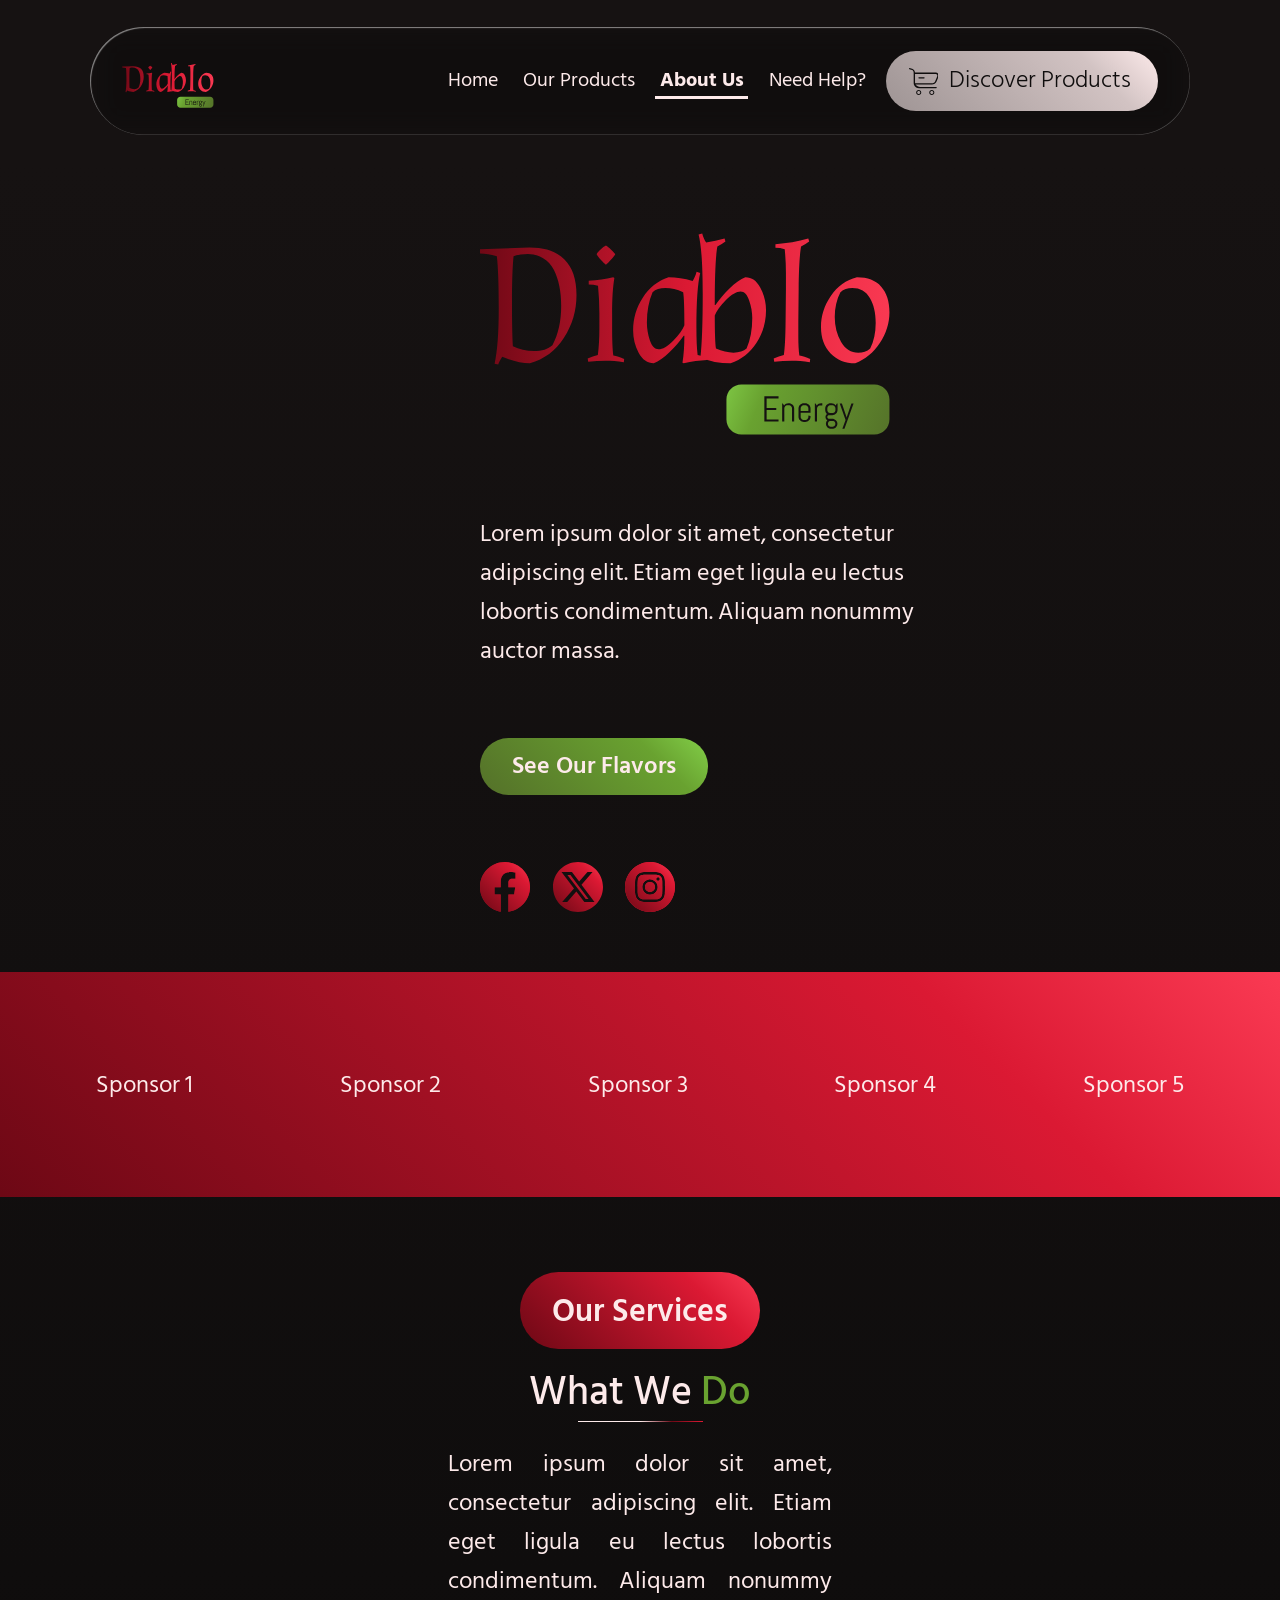
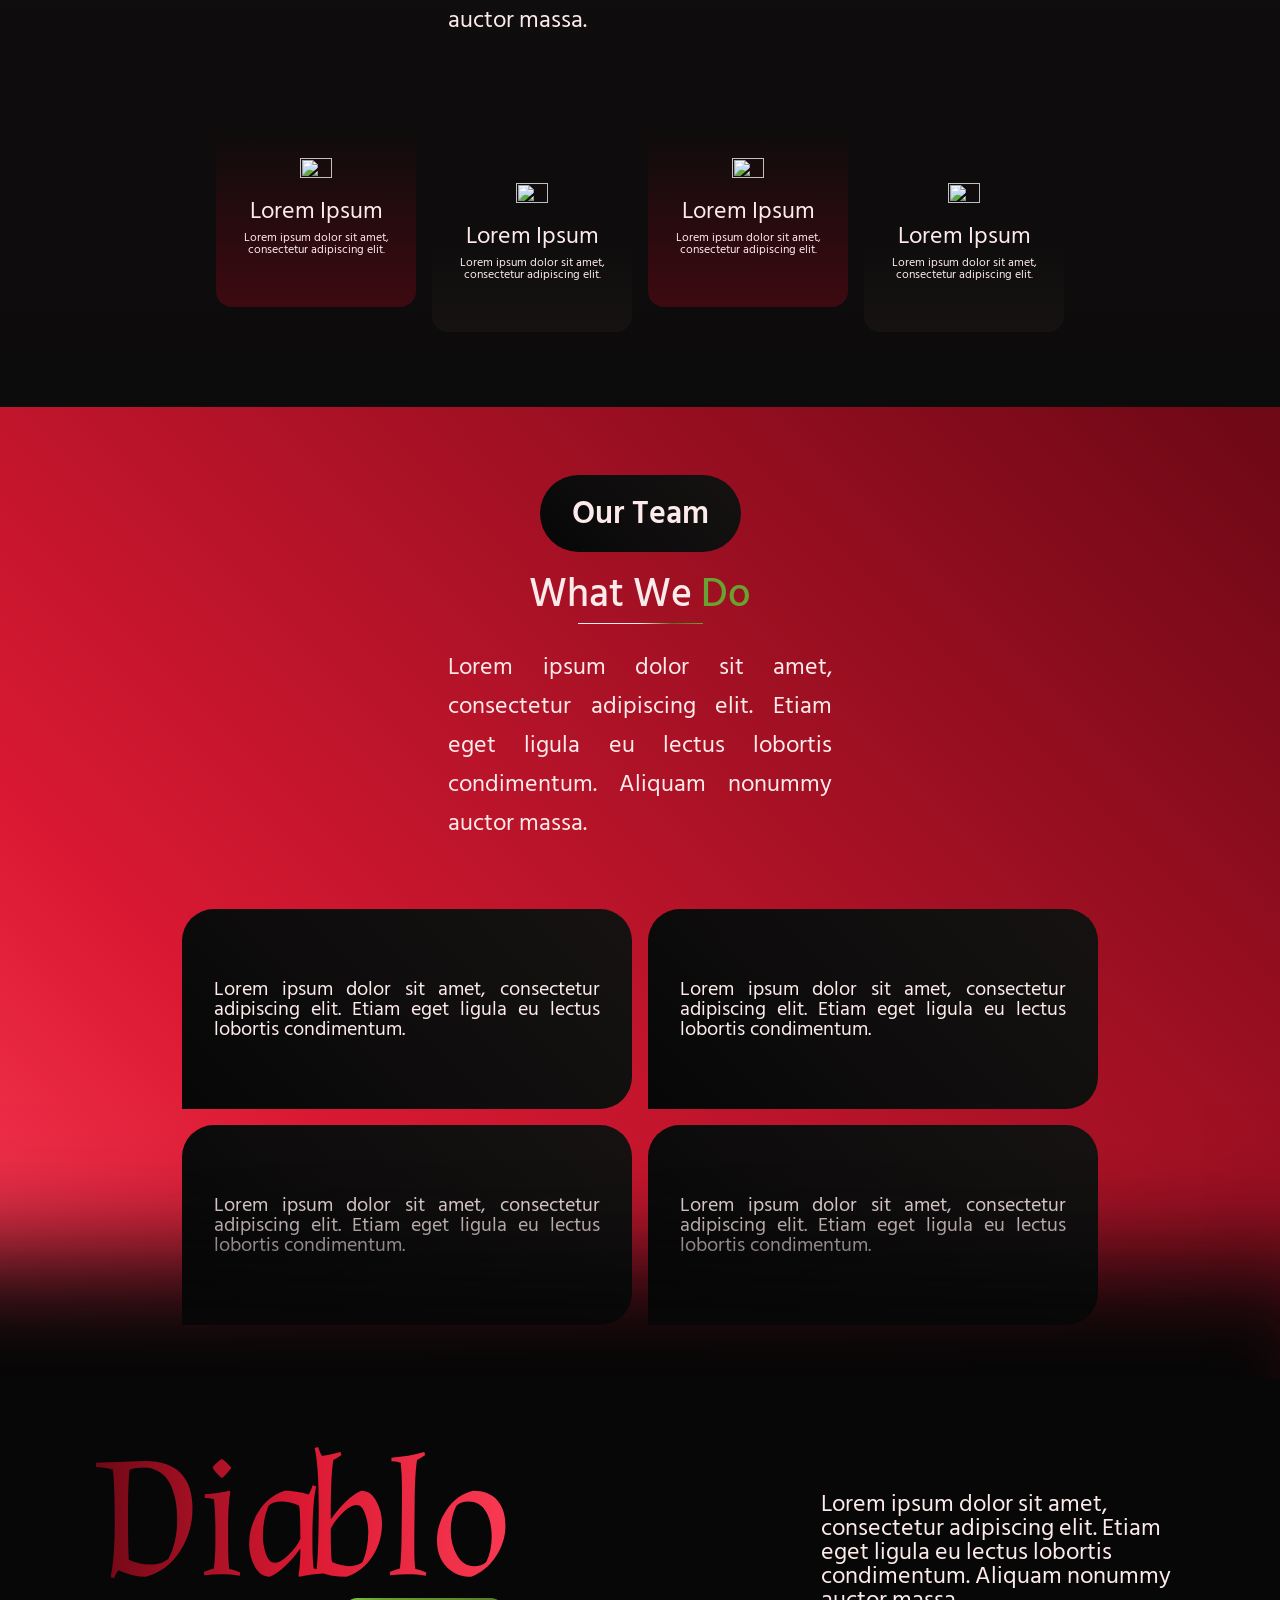
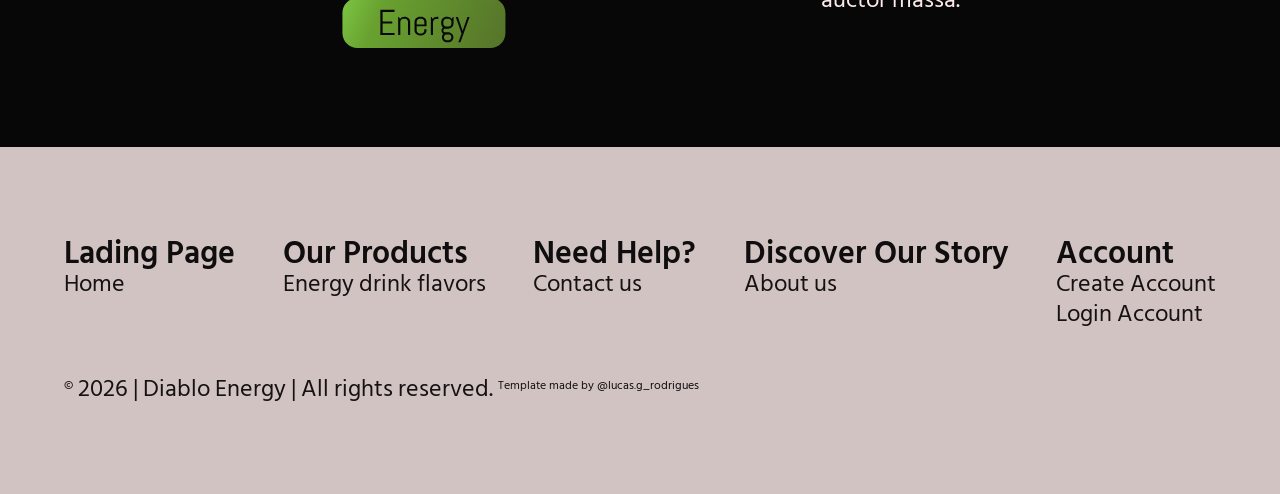
==== AboutUs.html @ 5205a376 "Add files via upload" ====
<!DOCTYPE html>
<html lang="en">

<head>
    <meta charset="UTF-8">
    <meta name="viewport" content="width=device-width, initial-scale=1.0">
    <title>| Diablo Energy</title>

    <link rel="stylesheet" href="style.css">
    <link rel="shortcut icon" href="img/Skull.png" type="image/x-icon">

    <link rel="preconnect" href="https://fonts.googleapis.com">
    <link rel="preconnect" href="https://fonts.gstatic.com" crossorigin>
    <link href="https://fonts.googleapis.com/css2?family=Hind+Siliguri:wght@300;400;500;600;700&display=swap"
        rel="stylesheet">
</head>

<body>
    <main id="AboutUs">
        <header>
            <div>
                <div id="Logo">
                    <svg width="410" height="202" viewBox="0 0 410 202" fill="none" xmlns="http://www.w3.org/2000/svg">
                        <path
                            d="M0 15.652L49.536 14.104C64.9013 14.104 76.54 18.06 84.452 25.972C92.4787 33.884 96.492 45.6947 96.492 61.404C96.492 76.9987 92.3067 91.2747 83.936 104.232C75.5653 117.189 64.2133 125.732 49.88 129.86C41.624 129.86 32.3933 127.681 22.188 123.324C20.2387 126.305 18.92 128.885 18.232 131.064L14.62 130.204C17.372 117.705 18.748 99.3587 18.748 75.164C18.748 50.9693 18.1173 33.4827 16.856 22.704C11.352 20.8693 5.73333 19.952 0 19.952V15.652ZM73.96 36.464C71.4373 31.4187 67.8253 27.52 63.124 24.768C58.5373 21.9013 53.492 20.468 47.988 20.468C42.484 20.468 37.668 21.2133 33.54 22.704C32.508 33.4827 31.992 48.676 31.992 68.284C31.992 87.7773 32.2787 102.569 32.852 112.66C39.044 115.871 46.096 117.476 54.008 117.476C61.92 117.476 68.0547 115.527 72.412 111.628C78.26 100.964 81.184 87.8347 81.184 72.24C81.184 58.0213 78.776 46.096 73.96 36.464Z"
                            fill="url(#paint0_linear_36_216)" />
                        <path
                            d="M132.12 80.152V94.6C132.12 106.984 132.522 116.157 133.324 122.12C136.535 122.808 140.147 123.897 144.16 125.388L143.816 128.656C137.395 127.739 131.318 127.28 125.584 127.28C119.851 127.28 114.06 127.624 108.212 128.312L107.696 125.044C111.136 123.553 114.519 122.407 117.844 121.604C118.876 113.807 119.392 104.805 119.392 94.6V80.152C119.392 70.864 118.934 61.576 118.016 52.288C115.035 51.3707 111.939 50.912 108.728 50.912V47.3C117.558 46.7267 125.699 45.58 133.152 43.86L134.356 44.548C132.866 53.3773 132.12 65.2453 132.12 80.152ZM135.216 20.64C134.414 22.1307 132.98 24.0227 130.916 26.316C128.967 28.6093 127.304 30.2147 125.928 31.132C124.552 30.2147 122.832 28.6093 120.768 26.316C118.819 24.0227 117.443 22.1307 116.64 20.64C117.328 19.264 118.647 17.716 120.596 15.996C122.546 14.1613 124.323 12.8427 125.928 12.04C127.419 12.9573 129.139 14.3333 131.088 16.168C133.038 17.888 134.414 19.3787 135.216 20.64Z"
                            fill="url(#paint1_linear_36_216)" />
                        <path
                            d="M153.123 97.008C153.123 85.0827 156.334 74.1893 162.755 64.328C169.176 54.352 177.776 47.5293 188.555 43.86C196.238 43.86 204.264 45.064 212.635 47.472C214.24 45.064 215.559 42.0253 216.591 38.356L220.203 39.388C217.68 49.708 216.419 67.94 216.419 94.084C216.419 105.78 216.82 114.953 217.623 121.604C220.375 122.521 223.471 122.98 226.911 122.98V126.592C219.572 126.936 211.832 128.025 203.691 129.86L202.487 129.172C203.748 121.26 204.379 112.316 204.379 102.34L203.691 102.168C199.678 107.901 194.919 113.463 189.415 118.852C183.911 124.241 178.694 127.911 173.763 129.86C167.456 129.86 162.411 126.363 158.627 119.368C154.958 112.373 153.123 104.92 153.123 97.008ZM166.883 89.268C166.883 94.8867 167.858 100.735 169.807 106.812C171.871 112.775 174.795 115.756 178.579 115.756C182.592 115.756 187.466 112.889 193.199 107.156C198.932 101.423 202.659 96.2627 204.379 91.676C204.379 74.5907 203.978 63.5827 203.175 58.652C197.098 55.9 191.192 54.524 185.459 54.524C179.84 54.524 175.54 55.9 172.559 58.652C168.775 67.3667 166.883 77.572 166.883 89.268Z"
                            fill="url(#paint2_linear_36_216)" />
                        <path
                            d="M286.023 76.712C286.023 88.6373 282.812 99.588 276.391 109.564C269.969 119.425 261.369 126.191 250.591 129.86C239.583 129.86 229.549 127.796 220.491 123.668C221.981 110.367 222.727 89.3253 222.727 60.544C222.727 31.7627 221.351 11.9253 218.599 1.032L222.211 0C223.243 3.66933 224.561 6.708 226.167 9.116C232.473 8.08399 238.608 6.708 244.571 4.988L245.431 8.084C243.252 9.804 240.557 11.4667 237.347 13.072C235.627 22.4747 234.767 41.9107 234.767 71.38L235.455 71.552C239.468 65.8187 244.227 60.2573 249.731 54.868C255.235 49.4787 260.452 45.8093 265.383 43.86C271.689 43.86 276.677 47.3573 280.347 54.352C284.131 61.3467 286.023 68.8 286.023 76.712ZM272.263 84.452C272.263 78.8333 271.231 73.0427 269.167 67.08C267.217 61.0027 264.351 57.964 260.567 57.964C256.553 57.964 251.68 60.8307 245.947 66.564C240.213 72.2973 236.487 77.4573 234.767 82.044C234.767 99.1293 235.168 110.137 235.971 115.068C242.048 117.82 247.896 119.196 253.515 119.196C259.248 119.196 263.605 117.82 266.587 115.068C270.371 106.353 272.263 96.148 272.263 84.452Z"
                            fill="url(#paint3_linear_36_216)" />
                        <path
                            d="M318.314 87.72C318.314 91.0453 318.314 96.32 318.314 103.544C318.314 110.653 318.658 116.845 319.346 122.12C322.557 122.808 326.169 123.897 330.182 125.388L329.838 128.656C323.417 127.739 317.34 127.28 311.606 127.28C305.873 127.28 300.082 127.624 294.234 128.312L293.718 125.044C297.158 123.553 300.541 122.407 303.866 121.604C304.898 114.265 305.472 102.971 305.586 87.72L305.93 55.556C305.93 52.5747 305.93 47.2427 305.93 39.56C305.93 31.7627 305.529 23.7933 304.726 15.652C301.745 14.7347 298.649 14.276 295.438 14.276V10.664C306.905 9.86133 317.856 7.96933 328.29 4.988L329.15 8.084C326.972 9.804 324.277 11.4667 321.066 13.072C319.69 20.64 318.888 34.8013 318.658 55.556L318.314 87.72Z"
                            fill="url(#paint4_linear_36_216)" />
                        <path
                            d="M375.221 129.86C365.245 129.86 357.046 126.535 350.625 119.884C344.203 113.119 340.993 104.289 340.993 93.396C340.993 82.5027 344.261 72.24 350.797 62.608C357.447 52.8613 366.162 46.612 376.941 43.86C387.605 43.86 395.689 46.956 401.193 53.148C406.697 59.34 409.449 67.8827 409.449 78.776C409.449 89.6693 406.238 99.932 399.817 109.564C393.395 119.196 385.197 125.961 375.221 129.86ZM372.297 54.524C367.481 54.524 363.525 55.9 360.429 58.652C356.645 65.876 354.753 74.1893 354.753 83.592C354.753 92.9947 356.874 101.308 361.117 108.532C365.359 115.641 371.035 119.196 378.145 119.196C382.961 119.196 386.974 117.763 390.185 114.896C393.854 107.901 395.689 99.416 395.689 89.44C395.689 79.3493 393.739 71.036 389.841 64.5C386.057 57.8493 380.209 54.524 372.297 54.524Z"
                            fill="url(#paint5_linear_36_216)" />
                        <path
                            d="M352.206 187.378C352.639 187.378 353.043 187.443 353.418 187.572C353.805 187.701 354.139 187.882 354.42 188.117C354.702 188.351 354.924 188.638 355.088 188.978C355.252 189.33 355.334 189.722 355.334 190.156V190.437C355.334 190.871 355.252 191.257 355.088 191.597C354.924 191.937 354.702 192.224 354.42 192.459C354.139 192.705 353.805 192.892 353.418 193.021C353.043 193.15 352.639 193.214 352.206 193.214H351.098C350.665 193.214 350.254 193.15 349.868 193.021C349.493 192.892 349.165 192.705 348.883 192.459C348.602 192.224 348.379 191.937 348.215 191.597C348.051 191.257 347.969 190.871 347.969 190.437V190.156C347.969 189.722 348.051 189.33 348.215 188.978C348.379 188.638 348.602 188.351 348.883 188.117C349.165 187.882 349.493 187.701 349.868 187.572C350.254 187.443 350.665 187.378 351.098 187.378H352.206Z"
                            fill="url(#paint6_linear_36_216)" />
                        <path
                            d="M352.276 171.751C352.709 171.751 353.114 171.834 353.489 171.998C353.875 172.162 354.209 172.384 354.491 172.666C354.784 172.947 355.012 173.281 355.176 173.668C355.34 174.043 355.422 174.447 355.422 174.88V176.48C355.422 176.914 355.34 177.324 355.176 177.71C355.012 178.085 354.784 178.414 354.491 178.695C354.209 178.976 353.875 179.199 353.489 179.363C353.114 179.527 352.709 179.609 352.276 179.609H350.483C350.049 179.609 349.639 179.527 349.252 179.363C348.877 179.199 348.549 178.976 348.268 178.695C347.987 178.414 347.764 178.085 347.6 177.71C347.436 177.324 347.354 176.914 347.354 176.48V174.88C347.354 174.447 347.436 174.043 347.6 173.668C347.764 173.281 347.987 172.947 348.268 172.666C348.549 172.384 348.877 172.162 349.252 171.998C349.639 171.834 350.049 171.751 350.483 171.751H352.276Z"
                            fill="url(#paint7_linear_36_216)" />
                        <path
                            d="M325.241 171.751C325.674 171.751 326.079 171.834 326.454 171.998C326.84 172.162 327.174 172.384 327.456 172.666C327.737 172.947 327.959 173.281 328.124 173.668C328.288 174.043 328.37 174.447 328.37 174.88V177.552H320.67V174.88C320.67 174.447 320.752 174.043 320.917 173.668C321.081 173.281 321.303 172.947 321.584 172.666C321.866 172.384 322.194 172.162 322.569 171.998C322.956 171.834 323.366 171.751 323.799 171.751H325.241Z"
                            fill="url(#paint8_linear_36_216)" />
                        <path fill-rule="evenodd" clip-rule="evenodd"
                            d="M394.449 151.064C402.733 151.064 409.449 157.78 409.449 166.064V186.064C409.449 194.348 402.733 201.064 394.449 201.064H261.449C253.164 201.064 246.449 194.348 246.449 186.064V166.064C246.449 157.78 253.164 151.064 261.449 151.064H394.449ZM350.483 169.712C349.756 169.712 349.071 169.853 348.426 170.134C347.782 170.404 347.219 170.779 346.739 171.259C346.258 171.74 345.877 172.302 345.596 172.947C345.327 173.591 345.192 174.277 345.192 175.003V176.357C345.192 177.177 345.356 177.933 345.684 178.625C346.012 179.316 346.458 179.908 347.02 180.4C346.551 180.74 346.182 181.185 345.913 181.736C345.643 182.275 345.508 182.861 345.508 183.494C345.508 184.197 345.672 184.841 346 185.427C346.34 186.001 346.792 186.459 347.354 186.798C346.909 187.232 346.557 187.742 346.299 188.328C346.042 188.914 345.913 189.558 345.913 190.261V190.332C345.913 191.058 346.047 191.726 346.317 192.335C346.598 192.945 346.979 193.466 347.459 193.9C347.94 194.334 348.502 194.668 349.147 194.902C349.792 195.148 350.477 195.271 351.204 195.271H352.1C352.827 195.271 353.512 195.148 354.157 194.902C354.801 194.668 355.364 194.334 355.844 193.9C356.325 193.466 356.7 192.945 356.969 192.335C357.25 191.726 357.391 191.058 357.391 190.332V190.261C357.391 189.535 357.25 188.867 356.969 188.257C356.7 187.648 356.325 187.126 355.844 186.693C355.364 186.259 354.801 185.925 354.157 185.691C353.512 185.445 352.827 185.322 352.1 185.322H349.147C348.901 185.322 348.667 185.275 348.444 185.181C348.221 185.087 348.022 184.959 347.846 184.794C347.682 184.619 347.553 184.419 347.459 184.197C347.366 183.974 347.319 183.74 347.319 183.494C347.319 183.248 347.366 183.013 347.459 182.791C347.553 182.556 347.682 182.357 347.846 182.193C348.022 182.029 348.221 181.9 348.444 181.806C348.667 181.701 348.901 181.648 349.147 181.648H352.276C353.002 181.648 353.688 181.513 354.333 181.244C354.977 180.962 355.54 180.582 356.02 180.101C356.5 179.621 356.875 179.058 357.145 178.414C357.426 177.769 357.567 177.084 357.567 176.357V170.064H356.846L355.668 171.892C355.176 171.224 354.555 170.697 353.805 170.31C353.067 169.912 352.258 169.712 351.379 169.712H350.483ZM359.729 170.064L365.565 186.517L362.366 195.271H364.458L373.563 170.064H371.401L366.725 183.705L366.655 184.636L366.584 183.705L361.891 170.064H359.729ZM323.799 169.712C323.073 169.712 322.387 169.853 321.743 170.134C321.098 170.404 320.536 170.779 320.055 171.259C319.575 171.74 319.194 172.302 318.913 172.947C318.643 173.591 318.508 174.277 318.508 175.003V183.125C318.508 183.851 318.643 184.537 318.913 185.181C319.194 185.826 319.575 186.388 320.055 186.869C320.536 187.349 321.098 187.73 321.743 188.011C322.387 188.281 323.073 188.416 323.799 188.416H325.241C325.967 188.416 326.653 188.281 327.297 188.011C327.942 187.73 328.504 187.349 328.985 186.869C329.465 186.388 329.84 185.826 330.11 185.181C330.391 184.537 330.532 183.851 330.532 183.125V182.404L328.37 182.052V183.248C328.37 183.681 328.288 184.091 328.124 184.478C327.959 184.853 327.737 185.181 327.456 185.462C327.174 185.744 326.84 185.966 326.454 186.13C326.079 186.294 325.674 186.376 325.241 186.376H323.799C323.366 186.376 322.956 186.294 322.569 186.13C322.194 185.966 321.866 185.744 321.584 185.462C321.303 185.181 321.081 184.853 320.917 184.478C320.752 184.091 320.67 183.681 320.67 183.248V179.24H330.532V175.003C330.532 174.277 330.391 173.591 330.11 172.947C329.84 172.302 329.465 171.74 328.985 171.259C328.504 170.779 327.942 170.404 327.297 170.134C326.653 169.853 325.967 169.712 325.241 169.712H323.799ZM284.354 162.857V188.064H298.54V185.902H286.622V176.55H296.272V174.388H286.622V165.019H298.54V162.857H284.354ZM308.348 169.712C307.469 169.712 306.655 169.912 305.905 170.31C305.167 170.697 304.551 171.224 304.059 171.892L302.881 170.064H302.161V188.064H304.323V174.88C304.323 174.447 304.405 174.043 304.569 173.668C304.733 173.281 304.956 172.947 305.237 172.666C305.518 172.384 305.846 172.162 306.221 171.998C306.608 171.834 307.018 171.751 307.452 171.751H308.893C309.327 171.751 309.731 171.834 310.106 171.998C310.493 172.162 310.827 172.384 311.108 172.666C311.389 172.947 311.612 173.281 311.776 173.668C311.94 174.043 312.022 174.447 312.022 174.88V188.064H314.184V175.003C314.184 174.277 314.043 173.591 313.762 172.947C313.493 172.302 313.118 171.74 312.637 171.259C312.157 170.779 311.594 170.404 310.95 170.134C310.305 169.853 309.62 169.712 308.893 169.712H308.348ZM341.043 169.712C340.165 169.712 339.35 169.912 338.6 170.31C337.862 170.697 337.247 171.224 336.754 171.892L335.577 170.064H334.856V188.064H337.018V175.25C337.018 174.816 337.1 174.412 337.264 174.037C337.428 173.65 337.651 173.316 337.932 173.035C338.213 172.753 338.542 172.531 338.917 172.367C339.303 172.203 339.713 172.121 340.147 172.121H342.309V169.712H341.043Z"
                            fill="url(#paint9_linear_36_216)" />
                        <defs>
                            <linearGradient id="paint0_linear_36_216" x1="-2.75195" y1="69.78" x2="417.248" y2="69.78"
                                gradientUnits="userSpaceOnUse">
                                <stop stop-color="#6D0815" />
                                <stop offset="0.5" stop-color="#DB1933" />
                                <stop offset="1" stop-color="#FA3A53" />
                            </linearGradient>
                            <linearGradient id="paint1_linear_36_216" x1="-2.75195" y1="69.78" x2="417.248" y2="69.78"
                                gradientUnits="userSpaceOnUse">
                                <stop stop-color="#6D0815" />
                                <stop offset="0.5" stop-color="#DB1933" />
                                <stop offset="1" stop-color="#FA3A53" />
                            </linearGradient>
                            <linearGradient id="paint2_linear_36_216" x1="-2.75195" y1="69.78" x2="417.248" y2="69.78"
                                gradientUnits="userSpaceOnUse">
                                <stop stop-color="#6D0815" />
                                <stop offset="0.5" stop-color="#DB1933" />
                                <stop offset="1" stop-color="#FA3A53" />
                            </linearGradient>
                            <linearGradient id="paint3_linear_36_216" x1="-2.75195" y1="69.78" x2="417.248" y2="69.78"
                                gradientUnits="userSpaceOnUse">
                                <stop stop-color="#6D0815" />
                                <stop offset="0.5" stop-color="#DB1933" />
                                <stop offset="1" stop-color="#FA3A53" />
                            </linearGradient>
                            <linearGradient id="paint4_linear_36_216" x1="-2.75195" y1="69.78" x2="417.248" y2="69.78"
                                gradientUnits="userSpaceOnUse">
                                <stop stop-color="#6D0815" />
                                <stop offset="0.5" stop-color="#DB1933" />
                                <stop offset="1" stop-color="#FA3A53" />
                            </linearGradient>
                            <linearGradient id="paint5_linear_36_216" x1="-2.75195" y1="69.78" x2="417.248" y2="69.78"
                                gradientUnits="userSpaceOnUse">
                                <stop stop-color="#6D0815" />
                                <stop offset="0.5" stop-color="#DB1933" />
                                <stop offset="1" stop-color="#FA3A53" />
                            </linearGradient>
                            <linearGradient id="paint6_linear_36_216" x1="236.449" y1="151.064" x2="409.449"
                                y2="222.064" gradientUnits="userSpaceOnUse">
                                <stop stop-color="#82CE48" />
                                <stop offset="0.249955" stop-color="#69A230" />
                                <stop offset="1" stop-color="#547029" />
                            </linearGradient>
                            <linearGradient id="paint7_linear_36_216" x1="236.449" y1="151.064" x2="409.449"
                                y2="222.064" gradientUnits="userSpaceOnUse">
                                <stop stop-color="#82CE48" />
                                <stop offset="0.249955" stop-color="#69A230" />
                                <stop offset="1" stop-color="#547029" />
                            </linearGradient>
                            <linearGradient id="paint8_linear_36_216" x1="236.449" y1="151.064" x2="409.449"
                                y2="222.064" gradientUnits="userSpaceOnUse">
                                <stop stop-color="#82CE48" />
                                <stop offset="0.249955" stop-color="#69A230" />
                                <stop offset="1" stop-color="#547029" />
                            </linearGradient>
                            <linearGradient id="paint9_linear_36_216" x1="236.449" y1="151.064" x2="409.449"
                                y2="222.064" gradientUnits="userSpaceOnUse">
                                <stop stop-color="#82CE48" />
                                <stop offset="0.249955" stop-color="#69A230" />
                                <stop offset="1" stop-color="#547029" />
                            </linearGradient>
                        </defs>
                    </svg>
                </div>

                <nav>
                    <a href="index.html">
                        <h3>
                            Home
                        </h3>
                    </a>

                    <a href="OurProducts.html">
                        <h3>
                            Our Products
                        </h3>
                    </a>

                    <a href="AboutUs.html">
                        <h3 id="CurrentPage">
                            About Us
                        </h3>
                    </a>

                    <a href="NeedHelp.html">
                        <h3>
                            Need Help?
                        </h3>
                    </a>

                    <button id="discoverProducts" onclick="location.href='OurProducts.html'">
                        <svg width="33" height="30" viewBox="0 0 33 30" fill="none" xmlns="http://www.w3.org/2000/svg">
                            <path fill-rule="evenodd" clip-rule="evenodd"
                                d="M10.7885 24.4568C12.3519 24.4568 13.6151 25.6997 13.6151 27.2284C13.615 28.757 12.3519 30 10.7885 30C9.22507 30 7.96189 28.757 7.96182 27.2284C7.96182 25.6997 9.22502 24.4568 10.7885 24.4568ZM10.7885 25.5C9.81866 25.5 9.02916 26.2719 9.02916 27.2284C9.02922 28.1848 9.8187 28.9568 10.7885 28.9568C11.7582 28.9568 12.5477 28.1848 12.5478 27.2284C12.5478 26.2719 11.7583 25.5 10.7885 25.5Z"
                                fill="#0F0D0D" />
                            <path fill-rule="evenodd" clip-rule="evenodd"
                                d="M25.327 24.4568C26.8904 24.4568 28.1536 25.6998 28.1536 27.2284C28.1535 28.757 26.8903 30 25.327 30C23.7636 30 22.4998 28.757 22.4997 27.2284C22.4997 25.6997 23.7635 24.4568 25.327 24.4568ZM25.327 25.5C24.3572 25.5 23.5677 26.2719 23.5677 27.2284C23.5677 28.1848 24.3572 28.9568 25.327 28.9568C26.2967 28.9568 27.0862 28.1848 27.0863 27.2284C27.0863 26.272 26.2968 25.5 25.327 25.5Z"
                                fill="#0F0D0D" />
                            <path
                                d="M16.6729 10.1904C17.0893 10.1904 17.4228 10.521 17.4228 10.9241C17.4227 11.3271 17.0892 11.6577 16.6729 11.6577H11.1349C10.7186 11.6577 10.3845 11.3271 10.3844 10.9241C10.3844 10.521 10.7185 10.1904 11.1349 10.1904H16.6729Z"
                                fill="#0F0D0D" />
                            <path fill-rule="evenodd" clip-rule="evenodd"
                                d="M0.625319 0C0.651893 8.91044e-07 0.680764 0.00356233 0.706505 0.010376C2.97332 0.613165 4.36098 1.17985 5.21141 1.84265C6.00891 2.46424 6.36573 3.19612 6.47878 4.28101L6.54819 5.09521H29.7767C31.5589 5.09526 32.9999 6.51227 33 8.25562C33 8.94314 32.8637 9.62425 32.5984 10.2606L30.6059 15.0397C29.7462 17.102 27.6998 18.4509 25.4261 18.4509H7.22309L8.338 19.5233C9.32601 20.4733 10.6806 21.0595 12.173 21.0596H30.1734C30.5895 21.0597 30.9231 21.3904 30.9232 21.7932C30.9232 22.1962 30.5896 22.5273 30.1734 22.5275H11.1349C8.78037 22.5275 6.74546 21.184 5.78343 19.2358L5.69357 19.0454L5.6037 18.8342C5.33836 18.1737 5.19223 17.4536 5.19219 16.6986V6.3385C5.19219 5.67157 5.19328 5.09108 5.13394 4.60754C5.07295 4.11078 4.94231 3.65253 4.63629 3.2489C4.33319 2.8492 3.90528 2.56536 3.37077 2.32422C2.84026 2.08489 2.15543 1.86643 1.29216 1.62354L1.28844 1.62231L0.554049 1.4209L0.55095 1.41968L0.440017 1.38062C0.194197 1.27207 0.0270717 1.04297 0.00309871 0.785522L0 0.708618V0.611572C2.92756e-05 0.276049 0.277803 0.00014904 0.625319 0ZM6.69259 6.5625V15.6793C6.69259 15.9396 6.71113 16.1965 6.74775 16.4478L6.82583 16.9836H25.4261C27.0361 16.9836 28.4925 16.0579 29.1551 14.6252L29.1576 14.6204L29.1601 14.6149L29.2121 14.4965L29.2171 14.4855L31.2096 9.70642C31.3775 9.3035 31.4738 8.87569 31.4953 8.44177L31.5002 8.25562C31.5001 7.34757 30.7738 6.60949 29.8647 6.56433H29.8561L29.848 6.56372L29.7922 6.5625H6.69259Z"
                                fill="#0F0D0D" />
                        </svg>

                        <h3>
                            Discover Products
                        </h3>
                    </button>
                </nav>
            </div>
        </header>

        <div id="BackGroundFade">
            <section id="AboutProduct">
                <div id="Product">
                    <img src="img/Lata.png" alt="">
                </div>
                <div id="Description">
                    <svg id="Logo" width="410" height="202" viewBox="0 0 410 202" fill="none"
                        xmlns="http://www.w3.org/2000/svg">
                        <path
                            d="M0 15.652L49.536 14.104C64.9013 14.104 76.54 18.06 84.452 25.972C92.4787 33.884 96.492 45.6947 96.492 61.404C96.492 76.9987 92.3067 91.2747 83.936 104.232C75.5653 117.189 64.2133 125.732 49.88 129.86C41.624 129.86 32.3933 127.681 22.188 123.324C20.2387 126.305 18.92 128.885 18.232 131.064L14.62 130.204C17.372 117.705 18.748 99.3587 18.748 75.164C18.748 50.9693 18.1173 33.4827 16.856 22.704C11.352 20.8693 5.73333 19.952 0 19.952V15.652ZM73.96 36.464C71.4373 31.4187 67.8253 27.52 63.124 24.768C58.5373 21.9013 53.492 20.468 47.988 20.468C42.484 20.468 37.668 21.2133 33.54 22.704C32.508 33.4827 31.992 48.676 31.992 68.284C31.992 87.7773 32.2787 102.569 32.852 112.66C39.044 115.871 46.096 117.476 54.008 117.476C61.92 117.476 68.0547 115.527 72.412 111.628C78.26 100.964 81.184 87.8347 81.184 72.24C81.184 58.0213 78.776 46.096 73.96 36.464Z"
                            fill="url(#paint0_linear_36_216)" />
                        <path
                            d="M132.12 80.152V94.6C132.12 106.984 132.522 116.157 133.324 122.12C136.535 122.808 140.147 123.897 144.16 125.388L143.816 128.656C137.395 127.739 131.318 127.28 125.584 127.28C119.851 127.28 114.06 127.624 108.212 128.312L107.696 125.044C111.136 123.553 114.519 122.407 117.844 121.604C118.876 113.807 119.392 104.805 119.392 94.6V80.152C119.392 70.864 118.934 61.576 118.016 52.288C115.035 51.3707 111.939 50.912 108.728 50.912V47.3C117.558 46.7267 125.699 45.58 133.152 43.86L134.356 44.548C132.866 53.3773 132.12 65.2453 132.12 80.152ZM135.216 20.64C134.414 22.1307 132.98 24.0227 130.916 26.316C128.967 28.6093 127.304 30.2147 125.928 31.132C124.552 30.2147 122.832 28.6093 120.768 26.316C118.819 24.0227 117.443 22.1307 116.64 20.64C117.328 19.264 118.647 17.716 120.596 15.996C122.546 14.1613 124.323 12.8427 125.928 12.04C127.419 12.9573 129.139 14.3333 131.088 16.168C133.038 17.888 134.414 19.3787 135.216 20.64Z"
                            fill="url(#paint1_linear_36_216)" />
                        <path
                            d="M153.123 97.008C153.123 85.0827 156.334 74.1893 162.755 64.328C169.176 54.352 177.776 47.5293 188.555 43.86C196.238 43.86 204.264 45.064 212.635 47.472C214.24 45.064 215.559 42.0253 216.591 38.356L220.203 39.388C217.68 49.708 216.419 67.94 216.419 94.084C216.419 105.78 216.82 114.953 217.623 121.604C220.375 122.521 223.471 122.98 226.911 122.98V126.592C219.572 126.936 211.832 128.025 203.691 129.86L202.487 129.172C203.748 121.26 204.379 112.316 204.379 102.34L203.691 102.168C199.678 107.901 194.919 113.463 189.415 118.852C183.911 124.241 178.694 127.911 173.763 129.86C167.456 129.86 162.411 126.363 158.627 119.368C154.958 112.373 153.123 104.92 153.123 97.008ZM166.883 89.268C166.883 94.8867 167.858 100.735 169.807 106.812C171.871 112.775 174.795 115.756 178.579 115.756C182.592 115.756 187.466 112.889 193.199 107.156C198.932 101.423 202.659 96.2627 204.379 91.676C204.379 74.5907 203.978 63.5827 203.175 58.652C197.098 55.9 191.192 54.524 185.459 54.524C179.84 54.524 175.54 55.9 172.559 58.652C168.775 67.3667 166.883 77.572 166.883 89.268Z"
                            fill="url(#paint2_linear_36_216)" />
                        <path
                            d="M286.023 76.712C286.023 88.6373 282.812 99.588 276.391 109.564C269.969 119.425 261.369 126.191 250.591 129.86C239.583 129.86 229.549 127.796 220.491 123.668C221.981 110.367 222.727 89.3253 222.727 60.544C222.727 31.7627 221.351 11.9253 218.599 1.032L222.211 0C223.243 3.66933 224.561 6.708 226.167 9.116C232.473 8.08399 238.608 6.708 244.571 4.988L245.431 8.084C243.252 9.804 240.557 11.4667 237.347 13.072C235.627 22.4747 234.767 41.9107 234.767 71.38L235.455 71.552C239.468 65.8187 244.227 60.2573 249.731 54.868C255.235 49.4787 260.452 45.8093 265.383 43.86C271.689 43.86 276.677 47.3573 280.347 54.352C284.131 61.3467 286.023 68.8 286.023 76.712ZM272.263 84.452C272.263 78.8333 271.231 73.0427 269.167 67.08C267.217 61.0027 264.351 57.964 260.567 57.964C256.553 57.964 251.68 60.8307 245.947 66.564C240.213 72.2973 236.487 77.4573 234.767 82.044C234.767 99.1293 235.168 110.137 235.971 115.068C242.048 117.82 247.896 119.196 253.515 119.196C259.248 119.196 263.605 117.82 266.587 115.068C270.371 106.353 272.263 96.148 272.263 84.452Z"
                            fill="url(#paint3_linear_36_216)" />
                        <path
                            d="M318.314 87.72C318.314 91.0453 318.314 96.32 318.314 103.544C318.314 110.653 318.658 116.845 319.346 122.12C322.557 122.808 326.169 123.897 330.182 125.388L329.838 128.656C323.417 127.739 317.34 127.28 311.606 127.28C305.873 127.28 300.082 127.624 294.234 128.312L293.718 125.044C297.158 123.553 300.541 122.407 303.866 121.604C304.898 114.265 305.472 102.971 305.586 87.72L305.93 55.556C305.93 52.5747 305.93 47.2427 305.93 39.56C305.93 31.7627 305.529 23.7933 304.726 15.652C301.745 14.7347 298.649 14.276 295.438 14.276V10.664C306.905 9.86133 317.856 7.96933 328.29 4.988L329.15 8.084C326.972 9.804 324.277 11.4667 321.066 13.072C319.69 20.64 318.888 34.8013 318.658 55.556L318.314 87.72Z"
                            fill="url(#paint4_linear_36_216)" />
                        <path
                            d="M375.221 129.86C365.245 129.86 357.046 126.535 350.625 119.884C344.203 113.119 340.993 104.289 340.993 93.396C340.993 82.5027 344.261 72.24 350.797 62.608C357.447 52.8613 366.162 46.612 376.941 43.86C387.605 43.86 395.689 46.956 401.193 53.148C406.697 59.34 409.449 67.8827 409.449 78.776C409.449 89.6693 406.238 99.932 399.817 109.564C393.395 119.196 385.197 125.961 375.221 129.86ZM372.297 54.524C367.481 54.524 363.525 55.9 360.429 58.652C356.645 65.876 354.753 74.1893 354.753 83.592C354.753 92.9947 356.874 101.308 361.117 108.532C365.359 115.641 371.035 119.196 378.145 119.196C382.961 119.196 386.974 117.763 390.185 114.896C393.854 107.901 395.689 99.416 395.689 89.44C395.689 79.3493 393.739 71.036 389.841 64.5C386.057 57.8493 380.209 54.524 372.297 54.524Z"
                            fill="url(#paint5_linear_36_216)" />
                        <path
                            d="M352.206 187.378C352.639 187.378 353.043 187.443 353.418 187.572C353.805 187.701 354.139 187.882 354.42 188.117C354.702 188.351 354.924 188.638 355.088 188.978C355.252 189.33 355.334 189.722 355.334 190.156V190.437C355.334 190.871 355.252 191.257 355.088 191.597C354.924 191.937 354.702 192.224 354.42 192.459C354.139 192.705 353.805 192.892 353.418 193.021C353.043 193.15 352.639 193.214 352.206 193.214H351.098C350.665 193.214 350.254 193.15 349.868 193.021C349.493 192.892 349.165 192.705 348.883 192.459C348.602 192.224 348.379 191.937 348.215 191.597C348.051 191.257 347.969 190.871 347.969 190.437V190.156C347.969 189.722 348.051 189.33 348.215 188.978C348.379 188.638 348.602 188.351 348.883 188.117C349.165 187.882 349.493 187.701 349.868 187.572C350.254 187.443 350.665 187.378 351.098 187.378H352.206Z"
                            fill="url(#paint6_linear_36_216)" />
                        <path
                            d="M352.276 171.751C352.709 171.751 353.114 171.834 353.489 171.998C353.875 172.162 354.209 172.384 354.491 172.666C354.784 172.947 355.012 173.281 355.176 173.668C355.34 174.043 355.422 174.447 355.422 174.88V176.48C355.422 176.914 355.34 177.324 355.176 177.71C355.012 178.085 354.784 178.414 354.491 178.695C354.209 178.976 353.875 179.199 353.489 179.363C353.114 179.527 352.709 179.609 352.276 179.609H350.483C350.049 179.609 349.639 179.527 349.252 179.363C348.877 179.199 348.549 178.976 348.268 178.695C347.987 178.414 347.764 178.085 347.6 177.71C347.436 177.324 347.354 176.914 347.354 176.48V174.88C347.354 174.447 347.436 174.043 347.6 173.668C347.764 173.281 347.987 172.947 348.268 172.666C348.549 172.384 348.877 172.162 349.252 171.998C349.639 171.834 350.049 171.751 350.483 171.751H352.276Z"
                            fill="url(#paint7_linear_36_216)" />
                        <path
                            d="M325.241 171.751C325.674 171.751 326.079 171.834 326.454 171.998C326.84 172.162 327.174 172.384 327.456 172.666C327.737 172.947 327.959 173.281 328.124 173.668C328.288 174.043 328.37 174.447 328.37 174.88V177.552H320.67V174.88C320.67 174.447 320.752 174.043 320.917 173.668C321.081 173.281 321.303 172.947 321.584 172.666C321.866 172.384 322.194 172.162 322.569 171.998C322.956 171.834 323.366 171.751 323.799 171.751H325.241Z"
                            fill="url(#paint8_linear_36_216)" />
                        <path fill-rule="evenodd" clip-rule="evenodd"
                            d="M394.449 151.064C402.733 151.064 409.449 157.78 409.449 166.064V186.064C409.449 194.348 402.733 201.064 394.449 201.064H261.449C253.164 201.064 246.449 194.348 246.449 186.064V166.064C246.449 157.78 253.164 151.064 261.449 151.064H394.449ZM350.483 169.712C349.756 169.712 349.071 169.853 348.426 170.134C347.782 170.404 347.219 170.779 346.739 171.259C346.258 171.74 345.877 172.302 345.596 172.947C345.327 173.591 345.192 174.277 345.192 175.003V176.357C345.192 177.177 345.356 177.933 345.684 178.625C346.012 179.316 346.458 179.908 347.02 180.4C346.551 180.74 346.182 181.185 345.913 181.736C345.643 182.275 345.508 182.861 345.508 183.494C345.508 184.197 345.672 184.841 346 185.427C346.34 186.001 346.792 186.459 347.354 186.798C346.909 187.232 346.557 187.742 346.299 188.328C346.042 188.914 345.913 189.558 345.913 190.261V190.332C345.913 191.058 346.047 191.726 346.317 192.335C346.598 192.945 346.979 193.466 347.459 193.9C347.94 194.334 348.502 194.668 349.147 194.902C349.792 195.148 350.477 195.271 351.204 195.271H352.1C352.827 195.271 353.512 195.148 354.157 194.902C354.801 194.668 355.364 194.334 355.844 193.9C356.325 193.466 356.7 192.945 356.969 192.335C357.25 191.726 357.391 191.058 357.391 190.332V190.261C357.391 189.535 357.25 188.867 356.969 188.257C356.7 187.648 356.325 187.126 355.844 186.693C355.364 186.259 354.801 185.925 354.157 185.691C353.512 185.445 352.827 185.322 352.1 185.322H349.147C348.901 185.322 348.667 185.275 348.444 185.181C348.221 185.087 348.022 184.959 347.846 184.794C347.682 184.619 347.553 184.419 347.459 184.197C347.366 183.974 347.319 183.74 347.319 183.494C347.319 183.248 347.366 183.013 347.459 182.791C347.553 182.556 347.682 182.357 347.846 182.193C348.022 182.029 348.221 181.9 348.444 181.806C348.667 181.701 348.901 181.648 349.147 181.648H352.276C353.002 181.648 353.688 181.513 354.333 181.244C354.977 180.962 355.54 180.582 356.02 180.101C356.5 179.621 356.875 179.058 357.145 178.414C357.426 177.769 357.567 177.084 357.567 176.357V170.064H356.846L355.668 171.892C355.176 171.224 354.555 170.697 353.805 170.31C353.067 169.912 352.258 169.712 351.379 169.712H350.483ZM359.729 170.064L365.565 186.517L362.366 195.271H364.458L373.563 170.064H371.401L366.725 183.705L366.655 184.636L366.584 183.705L361.891 170.064H359.729ZM323.799 169.712C323.073 169.712 322.387 169.853 321.743 170.134C321.098 170.404 320.536 170.779 320.055 171.259C319.575 171.74 319.194 172.302 318.913 172.947C318.643 173.591 318.508 174.277 318.508 175.003V183.125C318.508 183.851 318.643 184.537 318.913 185.181C319.194 185.826 319.575 186.388 320.055 186.869C320.536 187.349 321.098 187.73 321.743 188.011C322.387 188.281 323.073 188.416 323.799 188.416H325.241C325.967 188.416 326.653 188.281 327.297 188.011C327.942 187.73 328.504 187.349 328.985 186.869C329.465 186.388 329.84 185.826 330.11 185.181C330.391 184.537 330.532 183.851 330.532 183.125V182.404L328.37 182.052V183.248C328.37 183.681 328.288 184.091 328.124 184.478C327.959 184.853 327.737 185.181 327.456 185.462C327.174 185.744 326.84 185.966 326.454 186.13C326.079 186.294 325.674 186.376 325.241 186.376H323.799C323.366 186.376 322.956 186.294 322.569 186.13C322.194 185.966 321.866 185.744 321.584 185.462C321.303 185.181 321.081 184.853 320.917 184.478C320.752 184.091 320.67 183.681 320.67 183.248V179.24H330.532V175.003C330.532 174.277 330.391 173.591 330.11 172.947C329.84 172.302 329.465 171.74 328.985 171.259C328.504 170.779 327.942 170.404 327.297 170.134C326.653 169.853 325.967 169.712 325.241 169.712H323.799ZM284.354 162.857V188.064H298.54V185.902H286.622V176.55H296.272V174.388H286.622V165.019H298.54V162.857H284.354ZM308.348 169.712C307.469 169.712 306.655 169.912 305.905 170.31C305.167 170.697 304.551 171.224 304.059 171.892L302.881 170.064H302.161V188.064H304.323V174.88C304.323 174.447 304.405 174.043 304.569 173.668C304.733 173.281 304.956 172.947 305.237 172.666C305.518 172.384 305.846 172.162 306.221 171.998C306.608 171.834 307.018 171.751 307.452 171.751H308.893C309.327 171.751 309.731 171.834 310.106 171.998C310.493 172.162 310.827 172.384 311.108 172.666C311.389 172.947 311.612 173.281 311.776 173.668C311.94 174.043 312.022 174.447 312.022 174.88V188.064H314.184V175.003C314.184 174.277 314.043 173.591 313.762 172.947C313.493 172.302 313.118 171.74 312.637 171.259C312.157 170.779 311.594 170.404 310.95 170.134C310.305 169.853 309.62 169.712 308.893 169.712H308.348ZM341.043 169.712C340.165 169.712 339.35 169.912 338.6 170.31C337.862 170.697 337.247 171.224 336.754 171.892L335.577 170.064H334.856V188.064H337.018V175.25C337.018 174.816 337.1 174.412 337.264 174.037C337.428 173.65 337.651 173.316 337.932 173.035C338.213 172.753 338.542 172.531 338.917 172.367C339.303 172.203 339.713 172.121 340.147 172.121H342.309V169.712H341.043Z"
                            fill="url(#paint9_linear_36_216)" />
                        <defs>
                            <linearGradient id="paint0_linear_36_216" x1="-2.75195" y1="69.78" x2="417.248" y2="69.78"
                                gradientUnits="userSpaceOnUse">
                                <stop stop-color="#6D0815" />
                                <stop offset="0.5" stop-color="#DB1933" />
                                <stop offset="1" stop-color="#FA3A53" />
                            </linearGradient>
                            <linearGradient id="paint1_linear_36_216" x1="-2.75195" y1="69.78" x2="417.248" y2="69.78"
                                gradientUnits="userSpaceOnUse">
                                <stop stop-color="#6D0815" />
                                <stop offset="0.5" stop-color="#DB1933" />
                                <stop offset="1" stop-color="#FA3A53" />
                            </linearGradient>
                            <linearGradient id="paint2_linear_36_216" x1="-2.75195" y1="69.78" x2="417.248" y2="69.78"
                                gradientUnits="userSpaceOnUse">
                                <stop stop-color="#6D0815" />
                                <stop offset="0.5" stop-color="#DB1933" />
                                <stop offset="1" stop-color="#FA3A53" />
                            </linearGradient>
                            <linearGradient id="paint3_linear_36_216" x1="-2.75195" y1="69.78" x2="417.248" y2="69.78"
                                gradientUnits="userSpaceOnUse">
                                <stop stop-color="#6D0815" />
                                <stop offset="0.5" stop-color="#DB1933" />
                                <stop offset="1" stop-color="#FA3A53" />
                            </linearGradient>
                            <linearGradient id="paint4_linear_36_216" x1="-2.75195" y1="69.78" x2="417.248" y2="69.78"
                                gradientUnits="userSpaceOnUse">
                                <stop stop-color="#6D0815" />
                                <stop offset="0.5" stop-color="#DB1933" />
                                <stop offset="1" stop-color="#FA3A53" />
                            </linearGradient>
                            <linearGradient id="paint5_linear_36_216" x1="-2.75195" y1="69.78" x2="417.248" y2="69.78"
                                gradientUnits="userSpaceOnUse">
                                <stop stop-color="#6D0815" />
                                <stop offset="0.5" stop-color="#DB1933" />
                                <stop offset="1" stop-color="#FA3A53" />
                            </linearGradient>
                            <linearGradient id="paint6_linear_36_216" x1="236.449" y1="151.064" x2="409.449"
                                y2="222.064" gradientUnits="userSpaceOnUse">
                                <stop stop-color="#82CE48" />
                                <stop offset="0.249955" stop-color="#69A230" />
                                <stop offset="1" stop-color="#547029" />
                            </linearGradient>
                            <linearGradient id="paint7_linear_36_216" x1="236.449" y1="151.064" x2="409.449"
                                y2="222.064" gradientUnits="userSpaceOnUse">
                                <stop stop-color="#82CE48" />
                                <stop offset="0.249955" stop-color="#69A230" />
                                <stop offset="1" stop-color="#547029" />
                            </linearGradient>
                            <linearGradient id="paint8_linear_36_216" x1="236.449" y1="151.064" x2="409.449"
                                y2="222.064" gradientUnits="userSpaceOnUse">
                                <stop stop-color="#82CE48" />
                                <stop offset="0.249955" stop-color="#69A230" />
                                <stop offset="1" stop-color="#547029" />
                            </linearGradient>
                            <linearGradient id="paint9_linear_36_216" x1="236.449" y1="151.064" x2="409.449"
                                y2="222.064" gradientUnits="userSpaceOnUse">
                                <stop stop-color="#82CE48" />
                                <stop offset="0.249955" stop-color="#69A230" />
                                <stop offset="1" stop-color="#547029" />
                            </linearGradient>
                        </defs>
                    </svg>

                    <h2>
                        Lorem ipsum dolor sit amet, consectetur adipiscing elit. Etiam eget ligula eu lectus lobortis
                        condimentum. Aliquam nonummy auctor massa.
                    </h2>

                    <button onclick="location.href='OurProducts.html'">
                        <h3>
                            See Our Flavors
                        </h3>
                    </button>

                    <div id="SocialMedia">
                        <svg width="50" height="50" viewBox="0 0 50 50" fill="none" xmlns="http://www.w3.org/2000/svg">
                            <path fill-rule="evenodd" clip-rule="evenodd"
                                d="M28.4018 49.7705C40.5997 48.111 50 37.6533 50 25C50 11.1929 38.8071 0 25 0C11.1929 0 0 11.1929 0 25C0 37.3544 8.96144 47.6157 20.7386 49.6383V32.5H14.5V25.25H20.7386V19.725C20.7386 13.45 24.3982 10 30.0228 10C32.7 10 35.5 10.475 35.5 10.475V16.65H32.4053C29.3596 16.65 28.4018 18.575 28.4018 20.55V25.25H35.2298L34.1246 32.5H28.4018V49.7705Z"
                                fill="#A51024" />
                            <path fill-rule="evenodd" clip-rule="evenodd"
                                d="M28.4018 49.7705C40.5997 48.111 50 37.6533 50 25C50 11.1929 38.8071 0 25 0C11.1929 0 0 11.1929 0 25C0 37.3544 8.96144 47.6157 20.7386 49.6383V32.5H14.5V25.25H20.7386V19.725C20.7386 13.45 24.3982 10 30.0228 10C32.7 10 35.5 10.475 35.5 10.475V16.65H32.4053C29.3596 16.65 28.4018 18.575 28.4018 20.55V25.25H35.2298L34.1246 32.5H28.4018V49.7705Z"
                                fill="url(#paint0_linear_133_82)" />
                            <defs>
                                <linearGradient id="paint0_linear_133_82" x1="0.467286" y1="50.2682" x2="50.2373"
                                    y2="0.268737" gradientUnits="userSpaceOnUse">
                                    <stop stop-color="#6D0815" />
                                    <stop offset="0.75" stop-color="#DB1933" />
                                    <stop offset="1" stop-color="#FA3A53" />
                                </linearGradient>
                            </defs>
                        </svg>

                        <svg width="50" height="50" viewBox="0 0 50 50" fill="none" xmlns="http://www.w3.org/2000/svg">
                            <path fill-rule="evenodd" clip-rule="evenodd"
                                d="M25 0C11.1929 0 0 11.1929 0 25C0 38.8071 11.1929 50 25 50C38.8071 50 50 38.8071 50 25C50 11.1929 38.8071 0 25 0ZM34.487 10H39.5495L28.4922 22.7067L41.5 40H31.3175L23.3364 29.5144L14.2151 40H9.14537L20.97 26.4062L8.5 10H18.9407L26.1473 19.5841L34.487 10ZM35.5124 36.9567H32.7086L14.4016 12.8846H17.4133L35.5124 36.9567Z"
                                fill="url(#paint0_linear_133_49)" />
                            <defs>
                                <linearGradient id="paint0_linear_133_49" x1="0.467286" y1="50.5" x2="50.4673"
                                    y2="0.500003" gradientUnits="userSpaceOnUse">
                                    <stop stop-color="#6D0815" />
                                    <stop offset="0.75" stop-color="#DB1933" />
                                    <stop offset="1" stop-color="#FA3A53" />
                                </linearGradient>
                            </defs>
                        </svg>

                        <svg width="50" height="50" viewBox="0 0 50 50" fill="none" xmlns="http://www.w3.org/2000/svg">
                            <path
                                d="M36.694 16.153C36.4441 15.5057 36.0614 14.918 35.5705 14.4277C35.0797 13.9373 34.4915 13.5552 33.844 13.306C32.9524 12.9758 32.0107 12.8012 31.06 12.79C29.479 12.718 29.005 12.7 25 12.7C20.995 12.7 20.521 12.718 18.94 12.79C17.9883 12.8009 17.0455 12.9754 16.153 13.306C15.5058 13.5559 14.918 13.9386 14.4277 14.4295C13.9373 14.9203 13.5552 15.5085 13.306 16.156C12.9758 17.0476 12.8012 17.9893 12.79 18.94C12.718 20.521 12.7 20.995 12.7 25C12.7 29.005 12.718 29.479 12.79 31.06C12.8009 32.0117 12.9754 32.9545 13.306 33.847C13.5559 34.4942 13.9386 35.082 14.4295 35.5723C14.9204 36.0627 15.5085 36.4448 16.156 36.694C17.0476 37.0242 17.9893 37.1988 18.94 37.21C20.521 37.282 20.995 37.297 25 37.297C29.005 37.297 29.479 37.282 31.06 37.207C32.0115 37.1971 32.9543 37.0235 33.847 36.694C34.4943 36.4441 35.082 36.0614 35.5723 35.5705C36.0627 35.0796 36.4448 34.4915 36.694 33.844C37.0242 32.9524 37.1988 32.0107 37.21 31.06C37.282 29.479 37.297 29.005 37.297 25C37.297 20.995 37.282 20.521 37.207 18.94C37.1971 17.9885 37.0235 17.0457 36.694 16.153ZM25 32.704C23.4763 32.704 21.9868 32.2522 20.7199 31.4056C19.453 30.5591 18.4655 29.3559 17.8824 27.9482C17.2993 26.5405 17.1468 24.9914 17.444 23.497C17.7413 22.0026 18.475 20.6299 19.5525 19.5524C20.6299 18.475 22.0026 17.7413 23.497 17.444C24.9915 17.1468 26.5405 17.2993 27.9482 17.8824C29.3559 18.4655 30.5591 19.453 31.4056 20.7199C32.2522 21.9868 32.704 23.4763 32.704 25C32.704 27.0432 31.8923 29.0028 30.4476 30.4475C29.0028 31.8923 27.0432 32.704 25 32.704ZM33.007 18.793C32.651 18.793 32.303 18.6874 32.007 18.4896C31.711 18.2919 31.4803 18.0107 31.344 17.6818C31.2078 17.3529 31.1721 16.991 31.2416 16.6418C31.311 16.2927 31.4825 15.9719 31.7342 15.7202C31.9859 15.4685 32.3067 15.297 32.6558 15.2276C33.005 15.1581 33.3669 15.1938 33.6958 15.33C34.0247 15.4663 34.3059 15.697 34.5036 15.993C34.7014 16.289 34.807 16.637 34.807 16.993C34.807 17.4704 34.6174 17.9282 34.2798 18.2658C33.9422 18.6034 33.4844 18.793 33.007 18.793ZM30.001 25C30.001 25.9891 29.7077 26.956 29.1582 27.7784C28.6087 28.6008 27.8276 29.2418 26.9138 29.6203C26 29.9988 24.9945 30.0979 24.0244 29.9049C23.0543 29.7119 22.1632 29.2356 21.4638 28.5362C20.7644 27.8368 20.2881 26.9457 20.0951 25.9756C19.9021 25.0055 20.0012 24 20.3797 23.0862C20.7582 22.1724 21.3992 21.3913 22.2216 20.8418C23.044 20.2923 24.0109 19.999 25 19.999C26.3264 19.999 27.5984 20.5259 28.5362 21.4638C29.4741 22.4016 30.001 23.6736 30.001 25ZM25 0C20.0555 0 15.222 1.46622 11.1108 4.21326C6.99952 6.96029 3.79521 10.8648 1.90302 15.4329C0.0108321 20.0011 -0.484251 25.0277 0.480379 29.8772C1.44501 34.7268 3.82603 39.1813 7.32234 42.6777C10.8187 46.174 15.2732 48.555 20.1227 49.5196C24.9723 50.4842 29.9989 49.9892 34.5671 48.097C39.1352 46.2048 43.0397 43.0005 45.7867 38.8892C48.5338 34.778 50 29.9445 50 25C50 18.3696 47.3661 12.0107 42.6777 7.32233C37.9893 2.63392 31.6304 0 25 0ZM39.91 31.183C39.8846 32.4278 39.6483 33.6592 39.211 34.825C38.8257 35.8212 38.2366 36.726 37.4813 37.4813C36.726 38.2366 35.8212 38.8257 34.825 39.211C33.6602 39.6479 32.4298 39.8843 31.186 39.91C29.584 39.982 29.074 40 25 40C20.926 40 20.416 39.982 18.814 39.91C17.5702 39.8843 16.3398 39.6479 15.175 39.211C14.1788 38.8257 13.274 38.2366 12.5187 37.4813C11.7634 36.726 11.1743 35.8212 10.789 34.825C10.3521 33.6602 10.1157 32.4298 10.09 31.186C10.018 29.584 10 29.074 10 25C10 20.926 10.018 20.416 10.09 18.814C10.1148 17.5704 10.3501 16.34 10.786 15.175C11.1713 14.1779 11.7607 13.2724 12.5166 12.5166C13.2724 11.7607 14.1779 11.1713 15.175 10.786C16.34 10.3501 17.5704 10.1148 18.814 10.09C20.416 10.018 20.926 10 25 10C29.074 10 29.584 10.018 31.186 10.09C32.4296 10.1148 33.66 10.3501 34.825 10.786C35.8215 11.1716 36.7265 11.7612 37.4818 12.517C38.2371 13.2729 38.8261 14.1782 39.211 15.175C39.6479 16.3398 39.8843 17.5702 39.91 18.814C39.982 20.416 40 20.926 40 25C40 29.074 39.982 29.581 39.91 31.183Z"
                                fill="#DB1933" />
                            <path
                                d="M36.694 16.153C36.4441 15.5057 36.0614 14.918 35.5705 14.4277C35.0797 13.9373 34.4915 13.5552 33.844 13.306C32.9524 12.9758 32.0107 12.8012 31.06 12.79C29.479 12.718 29.005 12.7 25 12.7C20.995 12.7 20.521 12.718 18.94 12.79C17.9883 12.8009 17.0455 12.9754 16.153 13.306C15.5058 13.5559 14.918 13.9386 14.4277 14.4295C13.9373 14.9203 13.5552 15.5085 13.306 16.156C12.9758 17.0476 12.8012 17.9893 12.79 18.94C12.718 20.521 12.7 20.995 12.7 25C12.7 29.005 12.718 29.479 12.79 31.06C12.8009 32.0117 12.9754 32.9545 13.306 33.847C13.5559 34.4942 13.9386 35.082 14.4295 35.5723C14.9204 36.0627 15.5085 36.4448 16.156 36.694C17.0476 37.0242 17.9893 37.1988 18.94 37.21C20.521 37.282 20.995 37.297 25 37.297C29.005 37.297 29.479 37.282 31.06 37.207C32.0115 37.1971 32.9543 37.0235 33.847 36.694C34.4943 36.4441 35.082 36.0614 35.5723 35.5705C36.0627 35.0796 36.4448 34.4915 36.694 33.844C37.0242 32.9524 37.1988 32.0107 37.21 31.06C37.282 29.479 37.297 29.005 37.297 25C37.297 20.995 37.282 20.521 37.207 18.94C37.1971 17.9885 37.0235 17.0457 36.694 16.153ZM25 32.704C23.4763 32.704 21.9868 32.2522 20.7199 31.4056C19.453 30.5591 18.4655 29.3559 17.8824 27.9482C17.2993 26.5405 17.1468 24.9914 17.444 23.497C17.7413 22.0026 18.475 20.6299 19.5525 19.5524C20.6299 18.475 22.0026 17.7413 23.497 17.444C24.9915 17.1468 26.5405 17.2993 27.9482 17.8824C29.3559 18.4655 30.5591 19.453 31.4056 20.7199C32.2522 21.9868 32.704 23.4763 32.704 25C32.704 27.0432 31.8923 29.0028 30.4476 30.4475C29.0028 31.8923 27.0432 32.704 25 32.704ZM33.007 18.793C32.651 18.793 32.303 18.6874 32.007 18.4896C31.711 18.2919 31.4803 18.0107 31.344 17.6818C31.2078 17.3529 31.1721 16.991 31.2416 16.6418C31.311 16.2927 31.4825 15.9719 31.7342 15.7202C31.9859 15.4685 32.3067 15.297 32.6558 15.2276C33.005 15.1581 33.3669 15.1938 33.6958 15.33C34.0247 15.4663 34.3059 15.697 34.5036 15.993C34.7014 16.289 34.807 16.637 34.807 16.993C34.807 17.4704 34.6174 17.9282 34.2798 18.2658C33.9422 18.6034 33.4844 18.793 33.007 18.793ZM30.001 25C30.001 25.9891 29.7077 26.956 29.1582 27.7784C28.6087 28.6008 27.8276 29.2418 26.9138 29.6203C26 29.9988 24.9945 30.0979 24.0244 29.9049C23.0543 29.7119 22.1632 29.2356 21.4638 28.5362C20.7644 27.8368 20.2881 26.9457 20.0951 25.9756C19.9021 25.0055 20.0012 24 20.3797 23.0862C20.7582 22.1724 21.3992 21.3913 22.2216 20.8418C23.044 20.2923 24.0109 19.999 25 19.999C26.3264 19.999 27.5984 20.5259 28.5362 21.4638C29.4741 22.4016 30.001 23.6736 30.001 25ZM25 0C20.0555 0 15.222 1.46622 11.1108 4.21326C6.99952 6.96029 3.79521 10.8648 1.90302 15.4329C0.0108321 20.0011 -0.484251 25.0277 0.480379 29.8772C1.44501 34.7268 3.82603 39.1813 7.32234 42.6777C10.8187 46.174 15.2732 48.555 20.1227 49.5196C24.9723 50.4842 29.9989 49.9892 34.5671 48.097C39.1352 46.2048 43.0397 43.0005 45.7867 38.8892C48.5338 34.778 50 29.9445 50 25C50 18.3696 47.3661 12.0107 42.6777 7.32233C37.9893 2.63392 31.6304 0 25 0ZM39.91 31.183C39.8846 32.4278 39.6483 33.6592 39.211 34.825C38.8257 35.8212 38.2366 36.726 37.4813 37.4813C36.726 38.2366 35.8212 38.8257 34.825 39.211C33.6602 39.6479 32.4298 39.8843 31.186 39.91C29.584 39.982 29.074 40 25 40C20.926 40 20.416 39.982 18.814 39.91C17.5702 39.8843 16.3398 39.6479 15.175 39.211C14.1788 38.8257 13.274 38.2366 12.5187 37.4813C11.7634 36.726 11.1743 35.8212 10.789 34.825C10.3521 33.6602 10.1157 32.4298 10.09 31.186C10.018 29.584 10 29.074 10 25C10 20.926 10.018 20.416 10.09 18.814C10.1148 17.5704 10.3501 16.34 10.786 15.175C11.1713 14.1779 11.7607 13.2724 12.5166 12.5166C13.2724 11.7607 14.1779 11.1713 15.175 10.786C16.34 10.3501 17.5704 10.1148 18.814 10.09C20.416 10.018 20.926 10 25 10C29.074 10 29.584 10.018 31.186 10.09C32.4296 10.1148 33.66 10.3501 34.825 10.786C35.8215 11.1716 36.7265 11.7612 37.4818 12.517C38.2371 13.2729 38.8261 14.1782 39.211 15.175C39.6479 16.3398 39.8843 17.5702 39.91 18.814C39.982 20.416 40 20.926 40 25C40 29.074 39.982 29.581 39.91 31.183Z"
                                fill="url(#paint0_linear_133_34)" />
                            <defs>
                                <linearGradient id="paint0_linear_133_34" x1="0.467286" y1="50.5" x2="50.4673"
                                    y2="0.500003" gradientUnits="userSpaceOnUse">
                                    <stop stop-color="#6D0815" />
                                    <stop offset="0.75" stop-color="#DB1933" />
                                    <stop offset="1" stop-color="#FA3A53" />
                                </linearGradient>
                            </defs>
                        </svg>
                    </div>
                </div>
            </section>

            <section id="Sponsors">
                <a href="">
                    <h2>
                        Sponsor 1
                    </h2>
                </a>

                <a href="">
                    <h2>
                        Sponsor 2
                    </h2>
                </a>

                <a href="">
                    <h2>
                        Sponsor 3
                    </h2>
                </a>

                <a href="">
                    <h2>
                        Sponsor 4
                    </h2>
                </a>

                <a href="">
                    <h2>
                        Sponsor 5
                    </h2>
                </a>
            </section>

            <section id="OurServices">
                <div id="Content">
                    <h1 id="Title">Our Services</h1>

                    <div id="SubTitle">
                        <h1>What we <span>do</span></h1>
                        <hr>
                    </div>

                    <h2>
                        Lorem ipsum dolor sit amet, consectetur adipiscing elit. Etiam eget ligula eu lectus lobortis
                        condimentum. Aliquam nonummy auctor massa.
                    </h2>

                    <div id="Contributions">
                        <div class="Type1">
                            <img src="img/vector 1.png" alt="">
                            <h1>
                                Lorem ipsum
                            </h1>
                            <h2>
                                Lorem ipsum dolor sit amet, consectetur adipiscing elit.
                            </h2>
                        </div>

                        <div class="Type2">
                            <img src="img/vector 1.png" alt="">
                            <h1>
                                Lorem ipsum
                            </h1>
                            <h2>
                                Lorem ipsum dolor sit amet, consectetur adipiscing elit.
                            </h2>
                        </div>

                        <div class="Type1">
                            <img src="img/vector 1.png" alt="">
                            <h1>
                                Lorem ipsum
                            </h1>
                            <h2>
                                Lorem ipsum dolor sit amet, consectetur adipiscing elit.
                            </h2>
                        </div>

                        <div class="Type2">
                            <img src="img/vector 1.png" alt="">
                            <h1>
                                Lorem ipsum
                            </h1>
                            <h2>
                                Lorem ipsum dolor sit amet, consectetur adipiscing elit.
                            </h2>
                        </div>
                    </div>
                </div>
            </section>

            <section id="OurTeam">
                <div id="Content">
                    <h1 id="Title">Our Team</h1>

                    <div id="SubTitle">
                        <h1>What we <span>do</span></h1>
                        <hr>
                    </div>

                    <h2>
                        Lorem ipsum dolor sit amet, consectetur adipiscing elit. Etiam eget ligula eu lectus lobortis
                        condimentum. Aliquam nonummy auctor massa.
                    </h2>

                    <div id="Texts">
                        <div>
                            <h2>Lorem ipsum dolor sit amet, consectetur adipiscing elit. Etiam eget ligula eu lectus
                                lobortis condimentum.</h2>
                        </div>

                        <div>
                            <h2>Lorem ipsum dolor sit amet, consectetur adipiscing elit. Etiam eget ligula eu lectus
                                lobortis condimentum.</h2>
                        </div>

                        <div>
                            <h2>Lorem ipsum dolor sit amet, consectetur adipiscing elit. Etiam eget ligula eu lectus
                                lobortis condimentum.</h2>
                        </div>

                        <div>
                            <h2>Lorem ipsum dolor sit amet, consectetur adipiscing elit. Etiam eget ligula eu lectus
                                lobortis condimentum.</h2>
                        </div>
                    </div>
                </div>
            </section>
        </div>
    </main>

    <footer>
        <section id="AboutUsFooter">
            <div>
                <svg width="410" height="202" viewBox="0 0 410 202" fill="none" xmlns="http://www.w3.org/2000/svg">
                    <path
                        d="M0 15.652L49.536 14.104C64.9013 14.104 76.54 18.06 84.452 25.972C92.4787 33.884 96.492 45.6947 96.492 61.404C96.492 76.9987 92.3067 91.2747 83.936 104.232C75.5653 117.189 64.2133 125.732 49.88 129.86C41.624 129.86 32.3933 127.681 22.188 123.324C20.2387 126.305 18.92 128.885 18.232 131.064L14.62 130.204C17.372 117.705 18.748 99.3587 18.748 75.164C18.748 50.9693 18.1173 33.4827 16.856 22.704C11.352 20.8693 5.73333 19.952 0 19.952V15.652ZM73.96 36.464C71.4373 31.4187 67.8253 27.52 63.124 24.768C58.5373 21.9013 53.492 20.468 47.988 20.468C42.484 20.468 37.668 21.2133 33.54 22.704C32.508 33.4827 31.992 48.676 31.992 68.284C31.992 87.7773 32.2787 102.569 32.852 112.66C39.044 115.871 46.096 117.476 54.008 117.476C61.92 117.476 68.0547 115.527 72.412 111.628C78.26 100.964 81.184 87.8347 81.184 72.24C81.184 58.0213 78.776 46.096 73.96 36.464Z"
                        fill="url(#paint0_linear_36_216)" />
                    <path
                        d="M132.12 80.152V94.6C132.12 106.984 132.522 116.157 133.324 122.12C136.535 122.808 140.147 123.897 144.16 125.388L143.816 128.656C137.395 127.739 131.318 127.28 125.584 127.28C119.851 127.28 114.06 127.624 108.212 128.312L107.696 125.044C111.136 123.553 114.519 122.407 117.844 121.604C118.876 113.807 119.392 104.805 119.392 94.6V80.152C119.392 70.864 118.934 61.576 118.016 52.288C115.035 51.3707 111.939 50.912 108.728 50.912V47.3C117.558 46.7267 125.699 45.58 133.152 43.86L134.356 44.548C132.866 53.3773 132.12 65.2453 132.12 80.152ZM135.216 20.64C134.414 22.1307 132.98 24.0227 130.916 26.316C128.967 28.6093 127.304 30.2147 125.928 31.132C124.552 30.2147 122.832 28.6093 120.768 26.316C118.819 24.0227 117.443 22.1307 116.64 20.64C117.328 19.264 118.647 17.716 120.596 15.996C122.546 14.1613 124.323 12.8427 125.928 12.04C127.419 12.9573 129.139 14.3333 131.088 16.168C133.038 17.888 134.414 19.3787 135.216 20.64Z"
                        fill="url(#paint1_linear_36_216)" />
                    <path
                        d="M153.123 97.008C153.123 85.0827 156.334 74.1893 162.755 64.328C169.176 54.352 177.776 47.5293 188.555 43.86C196.238 43.86 204.264 45.064 212.635 47.472C214.24 45.064 215.559 42.0253 216.591 38.356L220.203 39.388C217.68 49.708 216.419 67.94 216.419 94.084C216.419 105.78 216.82 114.953 217.623 121.604C220.375 122.521 223.471 122.98 226.911 122.98V126.592C219.572 126.936 211.832 128.025 203.691 129.86L202.487 129.172C203.748 121.26 204.379 112.316 204.379 102.34L203.691 102.168C199.678 107.901 194.919 113.463 189.415 118.852C183.911 124.241 178.694 127.911 173.763 129.86C167.456 129.86 162.411 126.363 158.627 119.368C154.958 112.373 153.123 104.92 153.123 97.008ZM166.883 89.268C166.883 94.8867 167.858 100.735 169.807 106.812C171.871 112.775 174.795 115.756 178.579 115.756C182.592 115.756 187.466 112.889 193.199 107.156C198.932 101.423 202.659 96.2627 204.379 91.676C204.379 74.5907 203.978 63.5827 203.175 58.652C197.098 55.9 191.192 54.524 185.459 54.524C179.84 54.524 175.54 55.9 172.559 58.652C168.775 67.3667 166.883 77.572 166.883 89.268Z"
                        fill="url(#paint2_linear_36_216)" />
                    <path
                        d="M286.023 76.712C286.023 88.6373 282.812 99.588 276.391 109.564C269.969 119.425 261.369 126.191 250.591 129.86C239.583 129.86 229.549 127.796 220.491 123.668C221.981 110.367 222.727 89.3253 222.727 60.544C222.727 31.7627 221.351 11.9253 218.599 1.032L222.211 0C223.243 3.66933 224.561 6.708 226.167 9.116C232.473 8.08399 238.608 6.708 244.571 4.988L245.431 8.084C243.252 9.804 240.557 11.4667 237.347 13.072C235.627 22.4747 234.767 41.9107 234.767 71.38L235.455 71.552C239.468 65.8187 244.227 60.2573 249.731 54.868C255.235 49.4787 260.452 45.8093 265.383 43.86C271.689 43.86 276.677 47.3573 280.347 54.352C284.131 61.3467 286.023 68.8 286.023 76.712ZM272.263 84.452C272.263 78.8333 271.231 73.0427 269.167 67.08C267.217 61.0027 264.351 57.964 260.567 57.964C256.553 57.964 251.68 60.8307 245.947 66.564C240.213 72.2973 236.487 77.4573 234.767 82.044C234.767 99.1293 235.168 110.137 235.971 115.068C242.048 117.82 247.896 119.196 253.515 119.196C259.248 119.196 263.605 117.82 266.587 115.068C270.371 106.353 272.263 96.148 272.263 84.452Z"
                        fill="url(#paint3_linear_36_216)" />
                    <path
                        d="M318.314 87.72C318.314 91.0453 318.314 96.32 318.314 103.544C318.314 110.653 318.658 116.845 319.346 122.12C322.557 122.808 326.169 123.897 330.182 125.388L329.838 128.656C323.417 127.739 317.34 127.28 311.606 127.28C305.873 127.28 300.082 127.624 294.234 128.312L293.718 125.044C297.158 123.553 300.541 122.407 303.866 121.604C304.898 114.265 305.472 102.971 305.586 87.72L305.93 55.556C305.93 52.5747 305.93 47.2427 305.93 39.56C305.93 31.7627 305.529 23.7933 304.726 15.652C301.745 14.7347 298.649 14.276 295.438 14.276V10.664C306.905 9.86133 317.856 7.96933 328.29 4.988L329.15 8.084C326.972 9.804 324.277 11.4667 321.066 13.072C319.69 20.64 318.888 34.8013 318.658 55.556L318.314 87.72Z"
                        fill="url(#paint4_linear_36_216)" />
                    <path
                        d="M375.221 129.86C365.245 129.86 357.046 126.535 350.625 119.884C344.203 113.119 340.993 104.289 340.993 93.396C340.993 82.5027 344.261 72.24 350.797 62.608C357.447 52.8613 366.162 46.612 376.941 43.86C387.605 43.86 395.689 46.956 401.193 53.148C406.697 59.34 409.449 67.8827 409.449 78.776C409.449 89.6693 406.238 99.932 399.817 109.564C393.395 119.196 385.197 125.961 375.221 129.86ZM372.297 54.524C367.481 54.524 363.525 55.9 360.429 58.652C356.645 65.876 354.753 74.1893 354.753 83.592C354.753 92.9947 356.874 101.308 361.117 108.532C365.359 115.641 371.035 119.196 378.145 119.196C382.961 119.196 386.974 117.763 390.185 114.896C393.854 107.901 395.689 99.416 395.689 89.44C395.689 79.3493 393.739 71.036 389.841 64.5C386.057 57.8493 380.209 54.524 372.297 54.524Z"
                        fill="url(#paint5_linear_36_216)" />
                    <path
                        d="M352.206 187.378C352.639 187.378 353.043 187.443 353.418 187.572C353.805 187.701 354.139 187.882 354.42 188.117C354.702 188.351 354.924 188.638 355.088 188.978C355.252 189.33 355.334 189.722 355.334 190.156V190.437C355.334 190.871 355.252 191.257 355.088 191.597C354.924 191.937 354.702 192.224 354.42 192.459C354.139 192.705 353.805 192.892 353.418 193.021C353.043 193.15 352.639 193.214 352.206 193.214H351.098C350.665 193.214 350.254 193.15 349.868 193.021C349.493 192.892 349.165 192.705 348.883 192.459C348.602 192.224 348.379 191.937 348.215 191.597C348.051 191.257 347.969 190.871 347.969 190.437V190.156C347.969 189.722 348.051 189.33 348.215 188.978C348.379 188.638 348.602 188.351 348.883 188.117C349.165 187.882 349.493 187.701 349.868 187.572C350.254 187.443 350.665 187.378 351.098 187.378H352.206Z"
                        fill="url(#paint6_linear_36_216)" />
                    <path
                        d="M352.276 171.751C352.709 171.751 353.114 171.834 353.489 171.998C353.875 172.162 354.209 172.384 354.491 172.666C354.784 172.947 355.012 173.281 355.176 173.668C355.34 174.043 355.422 174.447 355.422 174.88V176.48C355.422 176.914 355.34 177.324 355.176 177.71C355.012 178.085 354.784 178.414 354.491 178.695C354.209 178.976 353.875 179.199 353.489 179.363C353.114 179.527 352.709 179.609 352.276 179.609H350.483C350.049 179.609 349.639 179.527 349.252 179.363C348.877 179.199 348.549 178.976 348.268 178.695C347.987 178.414 347.764 178.085 347.6 177.71C347.436 177.324 347.354 176.914 347.354 176.48V174.88C347.354 174.447 347.436 174.043 347.6 173.668C347.764 173.281 347.987 172.947 348.268 172.666C348.549 172.384 348.877 172.162 349.252 171.998C349.639 171.834 350.049 171.751 350.483 171.751H352.276Z"
                        fill="url(#paint7_linear_36_216)" />
                    <path
                        d="M325.241 171.751C325.674 171.751 326.079 171.834 326.454 171.998C326.84 172.162 327.174 172.384 327.456 172.666C327.737 172.947 327.959 173.281 328.124 173.668C328.288 174.043 328.37 174.447 328.37 174.88V177.552H320.67V174.88C320.67 174.447 320.752 174.043 320.917 173.668C321.081 173.281 321.303 172.947 321.584 172.666C321.866 172.384 322.194 172.162 322.569 171.998C322.956 171.834 323.366 171.751 323.799 171.751H325.241Z"
                        fill="url(#paint8_linear_36_216)" />
                    <path fill-rule="evenodd" clip-rule="evenodd"
                        d="M394.449 151.064C402.733 151.064 409.449 157.78 409.449 166.064V186.064C409.449 194.348 402.733 201.064 394.449 201.064H261.449C253.164 201.064 246.449 194.348 246.449 186.064V166.064C246.449 157.78 253.164 151.064 261.449 151.064H394.449ZM350.483 169.712C349.756 169.712 349.071 169.853 348.426 170.134C347.782 170.404 347.219 170.779 346.739 171.259C346.258 171.74 345.877 172.302 345.596 172.947C345.327 173.591 345.192 174.277 345.192 175.003V176.357C345.192 177.177 345.356 177.933 345.684 178.625C346.012 179.316 346.458 179.908 347.02 180.4C346.551 180.74 346.182 181.185 345.913 181.736C345.643 182.275 345.508 182.861 345.508 183.494C345.508 184.197 345.672 184.841 346 185.427C346.34 186.001 346.792 186.459 347.354 186.798C346.909 187.232 346.557 187.742 346.299 188.328C346.042 188.914 345.913 189.558 345.913 190.261V190.332C345.913 191.058 346.047 191.726 346.317 192.335C346.598 192.945 346.979 193.466 347.459 193.9C347.94 194.334 348.502 194.668 349.147 194.902C349.792 195.148 350.477 195.271 351.204 195.271H352.1C352.827 195.271 353.512 195.148 354.157 194.902C354.801 194.668 355.364 194.334 355.844 193.9C356.325 193.466 356.7 192.945 356.969 192.335C357.25 191.726 357.391 191.058 357.391 190.332V190.261C357.391 189.535 357.25 188.867 356.969 188.257C356.7 187.648 356.325 187.126 355.844 186.693C355.364 186.259 354.801 185.925 354.157 185.691C353.512 185.445 352.827 185.322 352.1 185.322H349.147C348.901 185.322 348.667 185.275 348.444 185.181C348.221 185.087 348.022 184.959 347.846 184.794C347.682 184.619 347.553 184.419 347.459 184.197C347.366 183.974 347.319 183.74 347.319 183.494C347.319 183.248 347.366 183.013 347.459 182.791C347.553 182.556 347.682 182.357 347.846 182.193C348.022 182.029 348.221 181.9 348.444 181.806C348.667 181.701 348.901 181.648 349.147 181.648H352.276C353.002 181.648 353.688 181.513 354.333 181.244C354.977 180.962 355.54 180.582 356.02 180.101C356.5 179.621 356.875 179.058 357.145 178.414C357.426 177.769 357.567 177.084 357.567 176.357V170.064H356.846L355.668 171.892C355.176 171.224 354.555 170.697 353.805 170.31C353.067 169.912 352.258 169.712 351.379 169.712H350.483ZM359.729 170.064L365.565 186.517L362.366 195.271H364.458L373.563 170.064H371.401L366.725 183.705L366.655 184.636L366.584 183.705L361.891 170.064H359.729ZM323.799 169.712C323.073 169.712 322.387 169.853 321.743 170.134C321.098 170.404 320.536 170.779 320.055 171.259C319.575 171.74 319.194 172.302 318.913 172.947C318.643 173.591 318.508 174.277 318.508 175.003V183.125C318.508 183.851 318.643 184.537 318.913 185.181C319.194 185.826 319.575 186.388 320.055 186.869C320.536 187.349 321.098 187.73 321.743 188.011C322.387 188.281 323.073 188.416 323.799 188.416H325.241C325.967 188.416 326.653 188.281 327.297 188.011C327.942 187.73 328.504 187.349 328.985 186.869C329.465 186.388 329.84 185.826 330.11 185.181C330.391 184.537 330.532 183.851 330.532 183.125V182.404L328.37 182.052V183.248C328.37 183.681 328.288 184.091 328.124 184.478C327.959 184.853 327.737 185.181 327.456 185.462C327.174 185.744 326.84 185.966 326.454 186.13C326.079 186.294 325.674 186.376 325.241 186.376H323.799C323.366 186.376 322.956 186.294 322.569 186.13C322.194 185.966 321.866 185.744 321.584 185.462C321.303 185.181 321.081 184.853 320.917 184.478C320.752 184.091 320.67 183.681 320.67 183.248V179.24H330.532V175.003C330.532 174.277 330.391 173.591 330.11 172.947C329.84 172.302 329.465 171.74 328.985 171.259C328.504 170.779 327.942 170.404 327.297 170.134C326.653 169.853 325.967 169.712 325.241 169.712H323.799ZM284.354 162.857V188.064H298.54V185.902H286.622V176.55H296.272V174.388H286.622V165.019H298.54V162.857H284.354ZM308.348 169.712C307.469 169.712 306.655 169.912 305.905 170.31C305.167 170.697 304.551 171.224 304.059 171.892L302.881 170.064H302.161V188.064H304.323V174.88C304.323 174.447 304.405 174.043 304.569 173.668C304.733 173.281 304.956 172.947 305.237 172.666C305.518 172.384 305.846 172.162 306.221 171.998C306.608 171.834 307.018 171.751 307.452 171.751H308.893C309.327 171.751 309.731 171.834 310.106 171.998C310.493 172.162 310.827 172.384 311.108 172.666C311.389 172.947 311.612 173.281 311.776 173.668C311.94 174.043 312.022 174.447 312.022 174.88V188.064H314.184V175.003C314.184 174.277 314.043 173.591 313.762 172.947C313.493 172.302 313.118 171.74 312.637 171.259C312.157 170.779 311.594 170.404 310.95 170.134C310.305 169.853 309.62 169.712 308.893 169.712H308.348ZM341.043 169.712C340.165 169.712 339.35 169.912 338.6 170.31C337.862 170.697 337.247 171.224 336.754 171.892L335.577 170.064H334.856V188.064H337.018V175.25C337.018 174.816 337.1 174.412 337.264 174.037C337.428 173.65 337.651 173.316 337.932 173.035C338.213 172.753 338.542 172.531 338.917 172.367C339.303 172.203 339.713 172.121 340.147 172.121H342.309V169.712H341.043Z"
                        fill="url(#paint9_linear_36_216)" />
                    <defs>
                        <linearGradient id="paint0_linear_36_216" x1="-2.75195" y1="69.78" x2="417.248" y2="69.78"
                            gradientUnits="userSpaceOnUse">
                            <stop stop-color="#6D0815" />
                            <stop offset="0.5" stop-color="#DB1933" />
                            <stop offset="1" stop-color="#FA3A53" />
                        </linearGradient>
                        <linearGradient id="paint1_linear_36_216" x1="-2.75195" y1="69.78" x2="417.248" y2="69.78"
                            gradientUnits="userSpaceOnUse">
                            <stop stop-color="#6D0815" />
                            <stop offset="0.5" stop-color="#DB1933" />
                            <stop offset="1" stop-color="#FA3A53" />
                        </linearGradient>
                        <linearGradient id="paint2_linear_36_216" x1="-2.75195" y1="69.78" x2="417.248" y2="69.78"
                            gradientUnits="userSpaceOnUse">
                            <stop stop-color="#6D0815" />
                            <stop offset="0.5" stop-color="#DB1933" />
                            <stop offset="1" stop-color="#FA3A53" />
                        </linearGradient>
                        <linearGradient id="paint3_linear_36_216" x1="-2.75195" y1="69.78" x2="417.248" y2="69.78"
                            gradientUnits="userSpaceOnUse">
                            <stop stop-color="#6D0815" />
                            <stop offset="0.5" stop-color="#DB1933" />
                            <stop offset="1" stop-color="#FA3A53" />
                        </linearGradient>
                        <linearGradient id="paint4_linear_36_216" x1="-2.75195" y1="69.78" x2="417.248" y2="69.78"
                            gradientUnits="userSpaceOnUse">
                            <stop stop-color="#6D0815" />
                            <stop offset="0.5" stop-color="#DB1933" />
                            <stop offset="1" stop-color="#FA3A53" />
                        </linearGradient>
                        <linearGradient id="paint5_linear_36_216" x1="-2.75195" y1="69.78" x2="417.248" y2="69.78"
                            gradientUnits="userSpaceOnUse">
                            <stop stop-color="#6D0815" />
                            <stop offset="0.5" stop-color="#DB1933" />
                            <stop offset="1" stop-color="#FA3A53" />
                        </linearGradient>
                        <linearGradient id="paint6_linear_36_216" x1="236.449" y1="151.064" x2="409.449" y2="222.064"
                            gradientUnits="userSpaceOnUse">
                            <stop stop-color="#82CE48" />
                            <stop offset="0.249955" stop-color="#69A230" />
                            <stop offset="1" stop-color="#547029" />
                        </linearGradient>
                        <linearGradient id="paint7_linear_36_216" x1="236.449" y1="151.064" x2="409.449" y2="222.064"
                            gradientUnits="userSpaceOnUse">
                            <stop stop-color="#82CE48" />
                            <stop offset="0.249955" stop-color="#69A230" />
                            <stop offset="1" stop-color="#547029" />
                        </linearGradient>
                        <linearGradient id="paint8_linear_36_216" x1="236.449" y1="151.064" x2="409.449" y2="222.064"
                            gradientUnits="userSpaceOnUse">
                            <stop stop-color="#82CE48" />
                            <stop offset="0.249955" stop-color="#69A230" />
                            <stop offset="1" stop-color="#547029" />
                        </linearGradient>
                        <linearGradient id="paint9_linear_36_216" x1="236.449" y1="151.064" x2="409.449" y2="222.064"
                            gradientUnits="userSpaceOnUse">
                            <stop stop-color="#82CE48" />
                            <stop offset="0.249955" stop-color="#69A230" />
                            <stop offset="1" stop-color="#547029" />
                        </linearGradient>
                    </defs>
                </svg>
            </div>

            <div>
                <h2>
                    Lorem ipsum dolor sit amet, consectetur adipiscing elit. Etiam eget ligula eu lectus lobortis
                    condimentum. Aliquam nonummy auctor massa.
                </h2>
            </div>
        </section>

        <section id="PagesFooter">
            <div>
                <h1>
                    Lading Page
                </h1>

                <a href="index.html">
                    <h2>
                        Home
                    </h2>
                </a>
            </div>

            <div>
                <h1>
                    Our Products
                </h1>

                <a href="OurProducts.html">
                    <h2>
                        Energy drink flavors
                    </h2>
                </a>
            </div>

            <div>
                <h1>
                    Need Help?
                </h1>

                <a href="NeedHelp.html">
                    <h2>
                        Contact us
                    </h2>
                </a>
            </div>

            <div>
                <h1>
                    Discover our story
                </h1>

                <a href="AboutUs.html">
                    <h2>
                        About us
                    </h2>
                </a>
            </div>

            <div>
                <h1>
                    Account
                </h1>

                <a href="">
                    <h2>
                        Create Account
                    </h2>
                </a>

                <a href="">
                    <h2>
                        Login Account
                    </h2>
                </a>
            </div>

            <div>
                <h2>
                    <span>©</span>
                    2026 | Diablo Energy | All rights reserved.
                    <span>Template made by <a href="https://www.instagram.com/lucas.g_rodrigues/"
                            target="_blank">@lucas.g_rodrigues</a></span>
                </h2>
            </div>
            </div>
        </section>
    </footer>
</body>

</html>
---- style.css ----
/* Root */

* {
    margin: 0;
    box-sizing: border-box;

    font-family: "Hind Siliguri", sans-serif;
}

::-webkit-scrollbar {
    width: 10px;
}

::-webkit-scrollbar-track {
    background: rgb(22, 18, 18);
}

::-webkit-scrollbar-thumb {
    background: rgba(219, 25, 51, 0.25);
    border-radius: 999px;

    transition: 1s;
}

::-webkit-scrollbar-thumb:hover {
    background: rgba(219, 25, 51, 0.75);
}

@view-transition {
    navigation: auto;
}

::view-transition-old(root),
::view-transition-new(root) {
    animation: none;
    mix-blend-mode: normal;
}

::view-transition-old(root) {
    animation: FadeOut 0.3s ease-in forwards;
}

::view-transition-new(root) {
    animation: FadeIn 0.3s ease-out forwards;
    animation-delay: 0.3s;
    animation-fill-mode: both;
}

@keyframes FadeOut {
    from {
        opacity: 1;
        filter: brightness(1);
    }

    to {
        opacity: 1;
        filter: brightness(0);
    }
}

@keyframes FadeIn {
    from {
        opacity: 0;
        filter: brightness(0);
    }

    to {
        opacity: 1;
        filter: brightness(1);
    }
}

a {
    text-decoration: none;
}

h1 {
    font-size: 160px;
    line-height: 140px;
    font-weight: bold;
    text-transform: uppercase;

    user-select: none;
}

h2 {
    font-size: 24px;
    font-weight: 400;
    color: rgb(253, 234, 234);

    user-select: none;
}

h3 {
    font-size: 24px;
    font-weight: 600;
    color: rgb(253, 234, 234);

    user-select: none;
}

img {
    user-select: none;
    pointer-events: none;
}

button {
    cursor: pointer;
}

body {
    background-color: rgb(22, 18, 18);
    min-height: 100vh;
    overflow-x: hidden;
}

#BackGroundFade {
    background: linear-gradient(0deg, rgb(7, 7, 7) 0%, rgb(15, 13, 13) 50%, rgb(22, 18, 18) 100%);
    background-repeat: no-repeat;
}

@keyframes FadeInAnimation {
    to {
        transform: translateY(0);
        transform: translateX(0);
        opacity: 1;
    }
}

header {
    height: 18vh;
    width: 100%;
    padding: 0 10vh;
    display: flex;

    justify-content: center;
    align-items: center;

    position: sticky;
    top: 0;
    z-index: 100;

    pointer-events: none;
}

header>div {
    height: 12vh;
    width: 100%;
    min-width: fit-content;
    overflow: hidden;

    display: flex;
    align-items: center;
    justify-content: space-between;
    padding: 2.5vh 2.5vw;

    background-color: rgb(22, 18, 18, 50%);
    border-radius: 6vh;

    box-shadow: 1px 1px 1px 0px rgba(255, 255, 255, 0.5) inset, -0.5px -0.5px 0.5px 0px rgba(255, 255, 255, 0.25) inset;
    backdrop-filter: blur(15px) grayscale(50%) brightness(50%);

    pointer-events: all;

    animation: HeaderAnimation 2.5s forwards;
}

header #Logo {
    height: 4vh;
    width: 10.2vh;
}

header #Logo svg {
    height: 5vh;
    width: 10.2vh;
}

header nav {
    width: 100%;

    display: flex;
    gap: 1.25vw;
    align-items: center;
    justify-content: end;

    animation: HeaderNavAnimation 2.5s forwards;
}

header nav a {
    text-decoration: none;
}

header nav h3 {
    font-size: 20px;
    font-weight: normal;
    color: rgb(253, 234, 234);
    white-space: nowrap;

    padding: 0 0.5vh;
    padding-bottom: 1px;
    border-bottom: 1px solid transparent;
    margin-bottom: 1px;

    transition: 1s;
}

header nav a h3#CurrentPage {
    font-weight: bold;
    border-bottom: 3px solid rgb(253, 234, 234);
    padding-bottom: 0;
    margin-bottom: 0;
}

header nav a h3:hover {
    border-bottom: 1px solid rgba(210, 195, 195, 50%);
}

header nav button {
    background: linear-gradient(45deg, rgb(158, 148, 148) 0%, rgb(210, 195, 195) 75%, rgb(253, 234, 234) 100%);
    border: none;
    display: flex;
    gap: 0.5vw;
    align-items: center;
    padding: 1vh 1.75vw;
    border-radius: 5vh;
}

header nav button svg {
    height: 3vh;
    width: 3.3vh;
}

header nav button h3 {
    font-size: 24px;
    font-weight: lighter;
    color: rgb(15, 13, 13);
}

header nav button#SeeYourCreateAccount {
    background: none;
    border: 1px solid rgb(253, 234, 234);
}

header nav button#SeeYourCreateAccount h3 {
    color: rgb(253, 234, 234);
}

@keyframes HeaderAnimation {
    0% {
        width: fit-content;
        opacity: 0;
        transform: translateY(-100%);
    }

    20% {
        width: 12vh;
        opacity: 1;
    }

    60% {}
}

@keyframes HeaderNavAnimation {
    0% {
        width: 0;
        opacity: 0;
    }

    60% {
        width: 0;
        opacity: 0;
    }

    100% {}
}

footer {
    box-shadow: -50px 0px 100px 125px rgba(7, 7, 7, 1);
    position: relative;
    z-index: 11;
}

footer #AboutUsFooter {
    width: 100%;
    padding: 7.5vh 7.5vw 10vh 7.5vw;

    background-color: rgb(7, 7, 7);

    display: grid;
    grid-template-columns: repeat(2, calc(100% / 3));
    justify-content: space-between;
    align-items: center;
}

footer #AboutUsFooter h2 {
    font-size: 24px;
    line-height: 24px;
}

footer #PagesFooter {
    padding: 10vh 5vw;

    display: grid;
    grid-template-columns: repeat(5, auto);
    grid-template-rows: repeat(2, auto);
    justify-content: space-between;
    grid-row-gap: 5vh;

    background-color: rgb(210, 195, 195);
}

footer #PagesFooter div {
    height: fit-content;
    width: fit-content;
}

footer #PagesFooter div:nth-child(1) {
    display: flex;
    flex-direction: column;

    grid-area: 1 / 1 / 2 / 2;
}

footer #PagesFooter div:nth-child(2) {
    display: flex;
    flex-direction: column;

    grid-area: 1 / 2 / 2 / 3;
}

footer #PagesFooter div:nth-child(3) {
    display: flex;
    flex-direction: column;

    grid-area: 1 / 3 / 2 / 4;
}

footer #PagesFooter div:nth-child(4) {
    display: flex;
    flex-direction: column;

    grid-area: 1 / 4 / 2 / 5;
}

footer #PagesFooter div:nth-child(5) {
    display: flex;
    flex-direction: column;

    grid-area: 1 / 5 / 2 / 6;
}

footer #PagesFooter div:nth-child(6) {
    grid-area: 2 / 1 / 3 / 6;
}

footer #PagesFooter div:nth-child(6) a {
    color: rgb(15, 13, 13);
}

footer #PagesFooter h1 {
    height: fit-content;
    width: fit-content;

    font-size: 32px;
    font-weight: 600;
    line-height: 32px;

    text-transform: capitalize;

    color: rgb(15, 13, 13);
}

footer #PagesFooter a {
    height: fit-content;
    width: fit-content;
}

footer #PagesFooter h2 {
    height: fit-content;
    width: fit-content;

    font-size: 24px;
    font-weight: normal;
    line-height: 30px;

    color: rgb(22, 18, 18);
}

footer #PagesFooter h2 span {
    height: fit-content;
    width: fit-content;

    font-size: 50%;
    font-weight: normal;
    line-height: 24px;

    color: rgb(22, 18, 18);

    vertical-align: top;
}


/* -------------------------------------------------------------------------------*/
/* Home */

#Home {
    position: relative;
}


/* - Banner */

#Home section#Banner>div#BackImg {
    opacity: 15%;
    position: absolute;
    top: 18vh;
    z-index: -1;
    width: 100%;
}

#Home section#Banner>div#BackImg img:first-child {
    height: 125vh;
    transform: scaleX(-1);
    position: absolute;
    top: 3vh;
    right: 67.5vw;
}

#Home section#Banner>div#BackImg img:last-child {
    height: 125vh;
    position: absolute;
    top: -10vh;
    left: 65vw;
}

#Home section#Banner>div#Description {
    height: 90vh;

    color: white;

    margin: 0 7.5vw 10vh 7.5vw;

    display: grid;
    grid-template-columns: repeat(2, auto);
    justify-content: space-between;
    align-items: center;
}

#Home section#Banner>div#Description>div:first-child {
    display: flex;
    flex-direction: column;
    gap: 7.5vh;

    width: 75vh;
}

#Home section#Banner>div#Description>div:first-child h1 {
    color: rgb(105, 162, 48);
}

#Home section#Banner>div#Description>div:first-child button {
    width: fit-content;
    height: fit-content;

    padding: 2.5vh 2.5vw;

    border-radius: 5vh;
    border: none;

    line-height: 12px;

    background: linear-gradient(45deg, rgb(109, 8, 21) 0%, rgb(219, 25, 51) 75%, rgb(250, 58, 83) 100%);
}

#Home section#Banner>div#Description>div:last-child img {
    transform: rotate(15);
}


/* - Nutrition Information */

#Home section#NutritionInformation {
    display: grid;
    grid-template-columns: 31.25vw 32.5vw;
    justify-content: space-between;

    height: 96vh;
    width: 100%;
    padding: 0 5vh 5vh 5vh;
}

#Home section#NutritionInformation figure {
    position: absolute;
    left: 50%;
    transform: translateX(-50%) rotate(200deg) scaleY(-1) scale(1.15);
}

#Home section#NutritionInformation figure img {
    width: 30.75vw;
}

#Home section#NutritionInformation #Description {
    padding: 5vh;
    display: flex;
    flex-direction: column;
    gap: 7.5vh;
}

#Home section#NutritionInformation #Description h1 {
    color: rgb(219, 25, 51);
}

#Home section#NutritionInformation #Description button {
    width: fit-content;
    height: fit-content;

    padding: 2.5vh 2.5vw;

    border-radius: 5vh;
    border: none;

    line-height: 12px;

    background: linear-gradient(45deg, rgb(84, 112, 41) 0%, rgb(105, 162, 48) 75%, rgb(130, 206, 72) 100%);
}

#Home section#NutritionInformation #Information {
    background: linear-gradient(45deg, rgb(84, 112, 41) 0%, rgb(105, 162, 48) 75%, rgb(130, 206, 72) 100%);

    padding: 7.5vh;
    padding-left: 7.5vmin;
    border-radius: 7.5vh;

    display: flex;
    flex-direction: column;
    justify-content: center;
    gap: 10vh;

    color: rgb(253, 234, 234);
}

#Home section#NutritionInformation #Information div {
    width: 17.5vw;

    display: flex;
    flex-direction: column;
    justify-content: center;
    gap: 1vh;

    padding-bottom: 1vh;
    border-bottom: 1px solid rgb(253, 234, 234);
}

#Home section#NutritionInformation #Information h1 {
    font-size: 64px;
    line-height: 64px;
    font-weight: 600;
    text-transform: capitalize;
}

#Home section#NutritionInformation #Information h2 {
    font-size: 24px;
    line-height: 24px;
    font-weight: lighter;
}


/* - More Flavors */

#Home section#MoreFlavors {
    display: flex;
    flex-direction: column;
    gap: 10vh;
    justify-content: center;
    align-items: center;

    width: 100%;
    padding: 5vh 5vw;
}

#Home section#MoreFlavors #Flavors {
    height: 60vh;
    width: 100%;
    position: relative;
}

#Home section#MoreFlavors figure {
    display: flex;
    align-items: end;

    height: 60vh;
    width: 20vw;

    min-width: 300px;
    max-width: 450px;

    overflow: hidden;

    position: absolute;

    border-radius: 5vh;

    transition: transform 0.5s ease;
}

#Home section#MoreFlavors figure .CreateAccount {
    display: flex;
    align-items: end;

    height: 57.5vh;
    width: 100%;

    border-radius: 0 5vh 0 0;
    background: linear-gradient(0deg, rgb(7, 7, 7) 0%, rgb(15, 13, 13) 50%, rgb(22, 18, 18) 100%);
    box-shadow: -2px 2px 20px 1px rgba(255, 255, 255, 0.25) inset, 1px -1px 5px 1px rgba(255, 255, 255, 0.1) inset, 0px 0px 50px 0px rgba(7, 7, 7, 25%);
}

#Home section#MoreFlavors img {
    width: 30vw;
    min-width: 350px;
    max-width: 550px;


    position: absolute;
    top: -2vh;
    left: -12.5vw;

    transform: scaleX(-1) rotate(15deg) scale(1.2);
}

#Home section#MoreFlavors figure .Description {
    height: 20vh;
    width: 100%;
    position: relative;
    z-index: 1;
    padding: 2.5vh;

    display: flex;
    flex-direction: column;
    gap: 2.5vh;
    justify-content: center;

    background-color: rgba(253, 234, 234, 25%);
    backdrop-filter: blur(5px);
}

#Home section#MoreFlavors h1 {
    font-size: 40px;
    line-height: 32px;
    font-weight: 500;

    color: rgb(253, 234, 234);
    text-transform: capitalize;

    position: relative;
    z-index: 5;
}

#Home section#MoreFlavors figure .Description button {
    width: fit-content;
    height: fit-content;

    padding: 1.5vh 1vw;

    border-radius: 5vh;
    border: none;

    line-height: 12px;

    background: linear-gradient(45deg, rgb(84, 112, 41) 0%, rgb(105, 162, 48) 75%, rgb(130, 206, 72) 100%);

    position: relative;
    z-index: 5;
}

#Home section#MoreFlavors figure .Description h3 {
    font-size: 30px;
    font-weight: 300;

    color: rgb(253, 234, 234);
    text-transform: capitalize;
}

#Home section#MoreFlavors figure::after {
    content: "";
    position: absolute;
    top: 0;
    left: 0;
    height: 60vh;
    width: 20vw;
    min-width: 300px;
    max-width: 450px;
    z-index: 3;

    background: linear-gradient(0deg, rgba(7, 7, 7, 1) 0%, rgba(15, 13, 13, 25%) 20%, rgba(22, 18, 18, 0) 50%);
    opacity: 0.75;
}

#Home section#MoreFlavors figure:nth-child(1) {
    transform: rotate(-15deg) translate(-10%, -7.5%);
    z-index: 6;
    top: 15vh;
    left: 10%;
    filter: blur(1px);
}

#Home section#MoreFlavors figure:nth-child(2) {
    transform: rotate(-10deg) translate(-10%, -3%);
    z-index: 7;
    left: 25%;
    top: 5vh;
    filter: blur(0.5px);
}

#Home section#MoreFlavors figure:nth-child(3) {
    transform: rotate(0deg) translate(-50%, 0);
    z-index: 8;
    left: 50%;
    top: 0;
}

#Home section#MoreFlavors figure:nth-child(4) {
    transform: rotate(10deg) translate(10%, -3%);
    z-index: 7;
    right: 25%;
    top: 5vh;
    filter: blur(0.5px);
}

#Home section#MoreFlavors figure:nth-child(5) {
    transform: rotate(15deg) translate(10%, -7.5%);
    z-index: 6;
    top: 15vh;
    right: 10%;
    filter: blur(1px);
}

#Home section#MoreFlavors figure:nth-child(1):hover {
    transform: rotate(-15deg) translate(-10%, -7.5%) translateY(-10vh);
}

#Home section#MoreFlavors figure:nth-child(2):hover {
    transform: rotate(-10deg) translate(-10%, -3%) translateY(-10vh);
}

#Home section#MoreFlavors figure:nth-child(3):hover {
    transform: rotate(0deg) translate(-50%, 0) translateY(-10vh);
}

#Home section#MoreFlavors figure:nth-child(4):hover {
    transform: rotate(10deg) translate(10%, -3%) translateY(-10vh);
}

#Home section#MoreFlavors figure:nth-child(5):hover {
    transform: rotate(15deg) translate(10%, -7.5%) translateY(-10vh);
}

#Home section#MoreFlavors>button {
    width: fit-content;
    height: fit-content;

    padding: 2.5vh 2.5vw;

    border-radius: 5vh;
    border: none;

    line-height: 12px;

    background: linear-gradient(45deg, rgb(109, 8, 21) 0%, rgb(219, 25, 51) 75%, rgb(250, 58, 83) 100%);
}


/* - More Informations */

#Home section#MoreInformations {
    height: 95vh;
    width: 100%;

    padding: 8vh 0;
    box-sizing: content-box;

    display: flex;
    align-items: center;
    justify-content: center;

    background:
        linear-gradient(0deg,
            rgba(7, 7, 7, 0%) 20%,
            rgba(7, 7, 7, 10%) 25%,
            rgba(7, 7, 7, 5%) 50%,
            rgba(7, 7, 7, 0%) 75%),

        radial-gradient(ellipse 60% 95% at center bottom,
            rgba(7, 7, 7, 0%) 0%,
            rgba(7, 7, 7, 100%) 100%),

        radial-gradient(ellipse 60% 95% at center bottom,
            rgba(253, 234, 234, 50%) 0%,
            rgba(210, 195, 195, 50%) 40%,
            rgba(158, 158, 148, 50%) 80%),

        rgb(109, 8, 21);

    position: sticky;
    top: 0;
}

#Home section#MoreInformations #Description {
    height: 95vh;
    width: 35vw;
    padding: 0 5vw;

    position: absolute;
    right: 0;

    display: flex;
    flex-direction: column;
    align-items: end;
    justify-content: center;
    gap: 5vh;
}

#Home section#MoreInformations h1 {
    color: rgb(253, 234, 234);
    font-size: 64px;
    text-transform: capitalize;
}

#Home section#MoreInformations h2 {
    text-align: end;
    font-weight: 100;
}

#Home section#MoreInformations button {
    width: fit-content;
    height: fit-content;

    padding: 2.5vh 2.5vw;

    border-radius: 5vh;
    border: none;

    line-height: 12px;

    background: linear-gradient(45deg, rgb(84, 112, 41) 0%, rgb(105, 162, 48) 75%, rgb(130, 206, 72) 100%);
}

#Home section#MoreInformations figure {
    position: relative;
    width: 100%;
    display: flex;
    align-items: center;
    justify-content: center;
}

#Home section#MoreInformations figure img {
    position: absolute;
    top: 50%;
    left: 50%;
    transform: translate(-50%, -50%) rotate(15deg);
}

#Home section#MoreInformations figure .More {
    position: absolute;
    top: 0;
    left: 0;
    z-index: 3;
    pointer-events: none;
}

#Home section#MoreInformations figure .More:nth-child(1) {
    left: 50%;
    transform: rotate(0) translate(-50%, 1.5%);
}

#Home section#MoreInformations figure .More:nth-child(2) {
    left: 50%;
    transform: rotate(165deg) translate(calc(50% - 1.75%), 12.5%);
}

#Home section#MoreInformations figure .More:nth-child(3) {
    left: 50%;
    transform: rotate(-90deg) translate(-1.5%, -50%);
}

#Home section#MoreInformations figure .More .More-Center {
    fill: transparent;
    pointer-events: all;
    transition: 1s;
}

#Home section#MoreInformations figure .More .More-Center:hover {
    fill: rgb(253, 234, 234);
}

#Home section#MoreInformations figure .MoreDescription {
    width: 22vw;

    position: absolute;
    color: rgb(253, 234, 234);

    opacity: 0;
    transition: 1s;
}

#Home section#MoreInformations figure .MoreDescription:nth-of-type(1) {
    /*
    top: 30px;
    left: -294px;
    */

    top: 2.97vh;
    left: 12vw;
}

#Home section#MoreInformations figure .MoreDescription:nth-of-type(2) {
    top: 68.57vh;
    left: -19vw;

    /*
    top: 686px;
    left: -382px;
    */

    top: 68.57vh;
    left: 7.6vw;
}

#Home section#MoreInformations figure .MoreDescription:nth-of-type(3) {
    top: 68.57vh;
    right: -19vw;

    /*
    top: 686px;
    right: -382px;
    */

    top: 68.57vh;
    right: 7.6vw;

    text-align: start;
}

#Home section#MoreInformations figure div:has(.More:nth-of-type(1) .More-Center:hover) .MoreDescription:nth-of-type(1),
#Home section#MoreInformations figure div:has(.More:nth-of-type(2) .More-Center:hover) .MoreDescription:nth-of-type(3),
#Home section#MoreInformations figure div:has(.More:nth-of-type(3) .More-Center:hover) .MoreDescription:nth-of-type(2) {
    opacity: 1;
}


/* -------------------------------------------------------------------------------*/
/* About Us */

/* - About Product */

#AboutUs section#AboutProduct {
    width: 100%;
    height: 90vh;

    display: grid;
    grid-template-columns: repeat(2, auto);
    gap: 12.5vw;

    justify-content: center;
    align-items: center;
}

#AboutUs section#AboutProduct #Product img {
    transform: scaleX(-1);
}

#AboutUs section#AboutProduct #Description {
    display: flex;
    flex-direction: column;
    gap: 7.5vh;

    width: 37.5vw;
}

#AboutUs section#AboutProduct #Logo {
    height: 25vh;
}

#AboutUs section#AboutProduct #SocialMedia {
    display: flex;
    gap: 2.5vh;
}

#AboutUs section#AboutProduct button {
    width: fit-content;
    height: fit-content;

    padding: 2.5vh 2.5vw;

    border-radius: 5vh;
    border: none;

    line-height: 12px;

    background: linear-gradient(45deg, rgb(84, 112, 41) 0%, rgb(105, 162, 48) 75%, rgb(130, 206, 72) 100%);
}

/* - Sponsors */

#AboutUs section#Sponsors {
    height: 25vh;

    padding: 5vh 7.5vw;

    display: grid;
    grid-template-columns: repeat(5, auto);

    justify-content: space-between;
    align-items: center;

    background: linear-gradient(45deg, rgb(109, 8, 21) 0%, rgb(219, 25, 51) 75%, rgb(250, 58, 83) 100%);
}

/* - Our Services */

#AboutUs section#OurServices {
    height: 90vh;

    display: flex;
    flex-direction: column;
    gap: 5vh;

    align-items: center;
    justify-content: center;

    color: rgb(253, 234, 234);
}

#AboutUs section#OurServices #Content {
    width: 30vw;
    min-width: 300px;
}

#AboutUs section#OurServices #Title {
    font-size: 32px;
    line-height: 32px;
    font-weight: 600;
    text-transform: capitalize;

    width: fit-content;
    height: fit-content;

    padding: 2.5vh 2.5vw;

    border-radius: 5vh;
    border: none;

    background: linear-gradient(45deg, rgb(109, 8, 21) 0%, rgb(219, 25, 51) 75%, rgb(250, 58, 83) 100%);
}

#AboutUs section#OurServices #SubTitle {
    display: flex;
    flex-direction: column;
    gap: 1vh;

    align-items: center;
    justify-content: center;
}

#AboutUs section#OurServices>div {
    margin: 2.5vh 0;

    display: flex;
    flex-direction: column;
    gap: 2.5vh;

    align-items: center;
    justify-content: center;
}

#AboutUs section#OurServices>div h1 {
    font-size: 40px;
    line-height: 40px;
    font-weight: 500;
    text-transform: capitalize;
}

#AboutUs section#OurServices div h1 span {
    color: rgb(105, 162, 48);
}

#AboutUs section#OurServices hr {
    border: 0;
    height: 1px;
    width: 7.5vw;
    min-width: 125px;
    background: linear-gradient(90deg, rgb(253, 234, 234) 50%, rgb(109, 8, 21) 75%, rgb(219, 25, 51) 100%);
}

#AboutUs section#OurServices h2 {
    text-align: justify;
    hyphens: auto;
}

#AboutUs section#OurServices #Contributions {
    margin-top: 5vh;
    display: grid;
    grid-template-columns: repeat(4, 1fr);
    gap: 1.25vw;

    height: 25vh;
}

#AboutUs section#OurServices #Contributions div {
    aspect-ratio: 1;
    height: fit-content;
    width: 10vw;
    min-width: 200px;
    padding: 2.5vh 1.25vw;

    background-color: aqua;

    border-radius: 0 0 1.25vw 1.25vw;

    display: flex;
    flex-direction: column;
    gap: 1vh;
    justify-content: center;
    align-items: center;
}

#AboutUs section#OurServices #Contributions div img {
    width: 2.5vw;
    aspect-ratio: 1;
}

#AboutUs section#OurServices #Contributions div h1 {
    font-size: 24px;
    line-height: 24px;
    font-weight: 400;
    text-align: center;
}

#AboutUs section#OurServices #Contributions div h2 {
    font-size: 12px;
    line-height: 12px;
    font-weight: 400;
    text-align: center;
}

#AboutUs section#OurServices #Contributions div.Type1 {
    align-self: flex-start;
    background: linear-gradient(0deg, rgba(109, 8, 21, 50%) 0%, rgba(7, 7, 7, 0%) 90%);
}

#AboutUs section#OurServices #Contributions div.Type2 {
    align-self: flex-end;
    background: linear-gradient(0deg, rgb(22, 18, 18) 0%, rgba(15, 13, 13, 50%) 45%, rgba(7, 7, 7, 0%) 90%);
}

/* - Our Team */

#AboutUs section#OurTeam {
    height: 108vh;
    padding: 7.5vh;

    display: flex;
    flex-direction: column;
    gap: 5vh;

    align-items: center;

    background: linear-gradient(225deg, rgb(109, 8, 21) 0%, rgb(219, 25, 51) 75%, rgb(250, 58, 83) 100%);

    color: rgb(253, 234, 234);
}

#AboutUs section#OurTeam #Content {
    width: 30vw;
    min-width: 300px;

    display: flex;
    flex-direction: column;
    gap: 2.5vh;

    align-items: center;
    justify-content: center;
}

#AboutUs section#OurTeam #Title {
    font-size: 32px;
    line-height: 32px;
    font-weight: 600;
    text-transform: capitalize;

    width: fit-content;
    height: fit-content;

    padding: 2.5vh 2.5vw;

    border-radius: 5vh;
    border: none;

    background: linear-gradient(45deg, rgb(7, 7, 7) 0%, rgb(15, 13, 13) 50%, rgb(22, 18, 18) 100%);
}

#AboutUs section#OurTeam #SubTitle {
    display: flex;
    flex-direction: column;
    gap: 1vh;

    align-items: center;
    justify-content: center;
}

#AboutUs section#OurTeam>div h1 {
    font-size: 40px;
    line-height: 40px;
    font-weight: 500;
    text-transform: capitalize;
}

#AboutUs section#OurTeam div h1 span {
    color: rgb(105, 162, 48);
}

#AboutUs section#OurTeam hr {
    border: 0;
    height: 1px;
    width: 7.5vw;
    min-width: 125px;
    background: linear-gradient(90deg, rgb(253, 234, 234) 50%, rgb(84, 112, 41) 75%, rgb(105, 162, 48) 100%);
}

#AboutUs section#OurTeam h2 {
    text-align: justify;
    hyphens: auto;
}

#AboutUs section#OurTeam #Texts {
    margin-top: 5vh;
    display: grid;
    grid-template-columns: repeat(2, 1fr);
    gap: 1.25vw;

    height: 25vh;
}

#AboutUs section#OurTeam #Texts div {
    aspect-ratio: 1;
    height: fit-content;
    width: 23.75vw;
    min-width: 450px;

    height: 20vh;
    min-height: 200px;

    padding: 2.5vh 2.5vw;

    border-radius: 2.5vw 2.5vw 2.5vw 0;

    background: linear-gradient(45deg, rgb(7, 7, 7) 0%, rgb(15, 13, 13) 50%, rgb(22, 18, 18) 100%);

    display: flex;
    flex-direction: column;
    gap: 1vh;

    justify-content: center;
    align-items: center;
}

#AboutUs section#OurTeam #Texts div h2 {
    font-size: 20px;
    line-height: 20px;
    font-weight: 400;
}


/* -------------------------------------------------------------------------------*/
/* Need Help */

/* - Informations */

#NeedHelp section#Content {
    padding: 10vh 5vw;

    display: flex;
    flex-direction: column;
    gap: 10vh;
}

#NeedHelp section#Content #Title {
    color: rgb(219, 25, 51);
}

#NeedHelp section#Content #Grid {
    display: grid;
    grid-template-columns: 30vw 50vw;

    justify-content: space-between;
}

#NeedHelp section#Content #Grid>div {
    height: 80vh;
}

#NeedHelp section#Content #Grid #Informations {
    display: flex;
    flex-direction: column;
    gap: 2.5vh;
}

#NeedHelp section#Content #Grid .Information {
    border-radius: 7.5vh;
    padding: 2.5vh 1.25vw;

    display: grid;
    grid-template-columns: auto auto 1fr;
    align-items: center;
    gap: 1.25vw;

    background-color: rgba(7, 7, 7, 50%);
    box-shadow: 0 1px 4px 0px rgba(255, 255, 255, 0.2) inset, 0 -0.5px 1px 0px rgba(255, 255, 255, 0.1) inset, 0 0 100px 20px rgb(22, 18, 18, 50%);
}

#NeedHelp section#Content #Grid .Information svg {
    height: 2vh;
    width: 1vw;

    box-sizing: content-box;
    padding: 1.5vh 1.25vw;
    border-radius: 7.5vh;

    box-shadow: 0 1px 4px 0px rgba(255, 255, 255, 0.2) inset, 0 -0.5px 1px 0px rgba(255, 255, 255, 0.1) inset;
}

#NeedHelp section#Content #Grid .Information a {
    width: fit-content;
    height: fit-content;

    justify-self: flex-end;
    align-self: flex-start;
}

#NeedHelp section#Content #Grid .Information a svg {
    height: 1vh;
    width: 0.5vw;

    box-sizing: content-box;
    padding: 0.75vh 0.375vw;
    border-radius: 7.5vh;

    box-shadow: 0 2px 4px 0px rgba(255, 255, 255, 0.2) inset, 0 1px 2px 0px rgba(255, 255, 255, 0.1) inset;
}

/* - Form Menssage */

#NeedHelp section#Content #Grid #FormMessage {
    border-radius: 7.5vh;
    padding: 7.5vh 3.75vw;

    position: relative;

    display: flex;
    flex-direction: column;
    gap: 5vh;

    background-color: rgba(7, 7, 7, 50%);
    box-shadow: 0 1px 4px 0px rgba(255, 255, 255, 0.2) inset, 0 -0.5px 1px 0px rgba(255, 255, 255, 0.1) inset, 0 0 100px 20px rgb(22, 18, 18, 50%);
}

#NeedHelp section#Content #Grid #FormMessage h1 {
    color: rgb(253, 234, 234);
    font-size: 64px;
    line-height: 64px;
}

#NeedHelp section#Content #Grid #FormMessage .input {
    position: relative;
}

#NeedHelp section#Content #Grid #FormMessage label {
    position: absolute;
    left: calc(3.75vw + 15px);
    transform: translateY(1vh);

    pointer-events: none;
    user-select: none;

    animation: 0.5s;
    background-color: rgba(7, 7, 7, 0%);
    width: fit-content;
    padding: 0.6vh 0.75vw;
    border-radius: 2vh;

    font-size: 12px;
    font-weight: 300;
    color: rgb(158, 148, 148);

    pointer-events: none;

    transition: 0.5s;
}

#NeedHelp section#Content #Grid #FormMessage input:focus+label,
#NeedHelp section#Content #Grid #FormMessage textarea:focus+label {
    color: rgb(253, 234, 234);
    background-color: rgba(7, 7, 7, 100%);
    border: solid 1px rgb(253, 234, 234);
    transform: translateY(-55%);
}

#NeedHelp section#Content #Grid #FormMessage input,
#NeedHelp section#Content #Grid #FormMessage textarea {
    color: rgb(253, 234, 234);
    font-size: 15px;

    position: relative;

    background: none;
    border: none;
    border-bottom: rgb(253, 234, 234) solid 1px;
    width: calc(100% / 3 * 2);
    padding: 20px 15px;

    resize: none;
    overflow: visible;

    animation: 0.5s;
}

#NeedHelp section#Content #Grid #FormMessage input:focus,
#NeedHelp section#Content #Grid #FormMessage textarea:focus {
    border-radius: 5px;
    border: rgb(253, 234, 234) solid 1px;
}

#NeedHelp section#Content #Grid #FormMessage input {
    height: 6vh;
}

#NeedHelp section#Content #Grid #FormMessage textarea {
    height: 15vh;
}

#NeedHelp section#Content #Grid #FormMessage button {
    width: fit-content;
    height: fit-content;

    padding: 2.5vh 2.5vw;

    border-radius: 5vh;
    border: none;

    line-height: 12px;

    background: linear-gradient(45deg, rgb(109, 8, 21) 0%, rgb(219, 25, 51) 75%, rgb(250, 58, 83) 100%);
}

#NeedHelp section#Content #Grid #FormMessage textarea::-webkit-scrollbar-track {
    background: rgb(7, 7, 7);
    border-radius: 999px;
}

#NeedHelp section#Content #Grid #FormMessage textarea::-webkit-scrollbar-thumb {
    background: rgba(158, 148, 148, 25%);
    border-radius: 999px;

    transition: 1s;
}

#NeedHelp section#Content #Grid #FormMessage textarea::-webkit-scrollbar-thumb:hover {
    background: rgba(253, 234, 234, 50%);
}


/* -------------------------------------------------------------------------------*/
/* Our Products */

/* - Banner */

#OurProducts {
    background-color: rgb(7, 7, 7);
}

#OurProducts #Banner {
    height: 95vh;
    width: 100%;

    display: grid;
    grid-template-columns: repeat(2, 37.5vw);
    justify-content: space-between;
    align-items: center;

    background-image: url(img/ProductsBanner.jpg);
    background-size: cover;
    background-position: center;

    position: relative;
    z-index: 1;
}

#OurProducts #Banner div {
    display: flex;
    flex-direction: column;
    gap: 5vh;

    margin: 10vh 5vw 20vh 5vw;

    position: relative;
    z-index: 3;
}

#OurProducts #Banner div:last-of-type {
    text-align: end;
    align-items: end;
}

#OurProducts #Banner h1 {
    font-size: 64px;
    line-height: 64px;
    color: rgb(253, 234, 234);
    text-transform: capitalize;
}

#OurProducts #Banner h2 {
    width: 24vw;
}

#OurProducts #Banner button {
    width: fit-content;
    height: fit-content;

    padding: 2.5vh 2.5vw;

    border-radius: 5vh;
    border: none;

    line-height: 12px;

    background: linear-gradient(45deg, rgb(84, 112, 41) 0%, rgb(105, 162, 48) 75%, rgb(130, 206, 72) 100%);
}


/* - Products */

#OurProducts #BackGroundFade {
    margin: -5vh;
    box-shadow: rgb(22, 18, 18) 0 -7.5vh 15vh 15vh;

    position: relative;
    z-index: 2;
}

#OurProducts #Products {
    width: calc(100% - 7.5vw * 2);
    height: 100%;

    padding: 7.5vh 3.75vw;
    border-radius: 12.5vh;
    margin: 0 7.5vw 5vh 7.5vw;
    transform: translateY(-20vh);

    backdrop-filter: blur(7.5px) grayscale(50%) brightness(75%);
    background-color: rgba(7, 7, 7, 25%);
    box-shadow: 0 1px 4px 0px rgba(255, 255, 255, 0.2) inset, 0 -0.5px 1px 0px rgba(255, 255, 255, 0.1) inset, 0 0 100px 20px rgb(22, 18, 18, 50%);
}

/* -- Head */

#OurProducts #Products .Head {
    width: 100%;

    padding: 2.5vh 1.25vw 5vh 1.25vw;
    border-bottom: 1px solid rgb(253, 234, 234);

    display: flex;
    justify-content: space-between;
}

#OurProducts #Products>.Head {
    flex-direction: row-reverse;
}

#OurProducts #Products .Head h1 {
    width: 10.5vw;
    height: 6vh;

    display: flex;
    align-items: center;

    color: rgb(253, 234, 234);
    white-space: nowrap;
    font-size: 36px;
    font-weight: 600;
    line-height: 36px;
    text-transform: capitalize;

    opacity: 1;
    transition: opacity 0.5s ease-in-out 0.1s, width 0.25s ease-in 0.1s;
}

#OurProducts #Products .Head form {
    width: 22vw;
    display: flex;
    gap: 1.25vw;
    align-items: center;
    justify-content: end;

    padding: 1.5vh 1.5vw 1.5vh 1vw;
    border-radius: 5vh;

    background-color: rgba(7, 7, 7, 50%);
    box-shadow: 0 1px 4px 0px rgba(255, 255, 255, 0.2) inset, 0 -0.5px 1px 0px rgba(255, 255, 255, 0.1) inset;

    transition: width 0.5s ease;
}

#OurProducts #Products .Head input {
    height: 25px;
    width: 100%;

    padding: 0.5vh 0.5vw;

    color: rgb(210, 195, 195);
    font-size: 20px;
    line-height: 20px;

    background: none;
    border: none;
}

#OurProducts #Products .Head input::placeholder {
    color: rgb(158, 148, 148);
}

#OurProducts #Products .Head input:focus {
    outline: none;
}

#OurProducts #Products .Head button {
    height: 20px;
    width: 20px;

    background: none;
    border: none;
    padding: 0;
}

#OurProducts #Products .Head button svg {
    height: 20px;
    width: 20px;
    aspect-ratio: 1;
}

/* -- Search */

#OurProducts #SearchTerm::-webkit-search-cancel-button {
    -webkit-appearance: none;
    height: 15px;
    width: 15px;
    background: url('img/Cancel.svg') no-repeat center;
    cursor: pointer;
}

#OurProducts #SearchResult {
    margin: 0;
    padding-top: 0;
    display: flex;
    row-gap: 0;

    align-items: center;
    justify-items: center;

    opacity: 0;

    height: 0;

    position: relative;
    z-index: -10;

    transition: opacity 0.5s ease-in-out 0s;
}

#OurProducts #SearchResult nav {
    grid-column: 1 / 5;
    width: 100%;
}

#OurProducts #Products .Head:has(#SearchTerm:is(:focus, :not(:placeholder-shown))) h1 {
    width: 0;
    opacity: 0;
    pointer-events: none;

    transition: opacity 0.5s ease-in-out 0s, width 0.5s ease-out 0s;
}

#OurProducts #Products .Head form:has(#SearchTerm:is(:focus, :not(:placeholder-shown))) {
    width: 100%;
}

#OurProducts #SearchAnimation {
    display: flex;
    flex-direction: column;

    order: 1
}

#OurProducts #Exhibitor {
    opacity: 1;
    transform: translateY(0);
    transition: opacity 0.75s ease-in-out 0s, transform 0.75s ease-in-out 0s;
}

#OurProducts .Head:has(#SearchTerm:is(:focus, :not(:placeholder-shown)))~#SearchAnimation #Exhibitor {
    width: 81.5vw;

    opacity: 0;
    position: absolute;
    transform: translateY(10vh);
    pointer-events: none;

    transition: opacity 0.5s ease-in-out 0s, transform 0.5s ease-in-out 0s;
}

#OurProducts .Head:has(#SearchTerm:is(:focus, :not(:placeholder-shown)))~#SearchAnimation #SearchResult {
    margin: 2.5vh 2.5vw;
    padding-top: 7.5vh;

    height: fit-content;

    display: grid;
    grid-template-columns: repeat(4, 1fr);
    row-gap: 7.5vh;

    position: relative;
    z-index: 3;

    opacity: 1;
    transition: opacity 0.5s ease-in-out 0.75s;
}

/* -- Filters */

#OurProducts #Products #Filters {
    display: flex;
    justify-content: space-around;

    margin: 7.5vh 0 2.5vh 0;
}

#OurProducts #Products #Filters button h2 {
    color: rgb(158, 148, 148);
    line-height: 24px;
    font-size: 24px;
    font-weight: 300;
}

#OurProducts #Products #Filters .ProductLine {
    width: 12.5vw;
    height: 5.5vh;

    background-color: rgba(7, 7, 7, 50%);
    box-shadow: 0 1px 4px 0px rgba(255, 255, 255, 0.2) inset, 0 -0.5px 1px 0px rgba(255, 255, 255, 0.1) inset;
    border: none;
    border-radius: 5.5vh;
    border-bottom: 1px solid rgba(210, 195, 195, 50%);
}

#OurProducts #Products #Filters #LineTradicional {
    border-bottom: 1px solid rgba(219, 25, 51, 50%);
}

#OurProducts #Products #Filters #LineZero {
    border-bottom: 1px solid rgba(53, 115, 207, 50%);
}

#OurProducts #Products #Filters #LineDiet {
    border-bottom: 1px solid rgba(42, 105, 42, 50%);
}

#OurProducts #Products #Filters #LineExtra {
    border-bottom: 1px solid rgba(210, 195, 195, 50%);
}

#OurProducts #Products #Filters #LineFruits {
    border-bottom: 1px solid rgba(219, 93, 25, 50%);
}

#OurProducts #Products #Filters #MoreFilters {
    height: 5.5vh;
    padding: 0 1.5vw;

    display: flex;
    align-items: center;
    justify-content: center;

    background-color: rgba(7, 7, 7, 50%);
    box-shadow: 0 1px 4px 0px rgba(255, 255, 255, 0.2) inset, 0 -0.5px 1px 0px rgba(255, 255, 255, 0.1) inset;
    background: none;
    border: none;
    border-radius: 5.5vh;
    border-bottom: 1px solid rgba(210, 195, 195, 50%);
}

#OurProducts #Products #Filters #MoreFilters svg {
    height: 30px;
    width: 28px;
    stroke: rgb(158, 148, 148);
}

/* -- Content Grid */

#OurProducts #Products #Content {
    margin: 7.5vh 0;
    display: grid;
    grid-template-columns: 22.5vw 1fr;
}

/* --- Product Lines */
#OurProducts #Products #Content #ProductLines {
    display: flex;
    flex-direction: column;
    gap: 5vh;

    border-radius: 5vh;
    padding: 2.5vh 2.5vw;

    background: linear-gradient(0deg, rgb(7, 7, 7, 50%) 0%, rgb(15, 13, 13, 50%) 50%, rgb(22, 18, 18, 50%) 100%);
    box-shadow: 0 1px 4px 0px rgba(255, 255, 255, 0.2) inset, 0 -0.5px 1px 0px rgba(255, 255, 255, 0.1) inset, 0 0 100px 20px rgb(22, 18, 18, 50%) inset;
}

#OurProducts #Products #Content #ProductLines .Line {
    width: 100%;
    height: 45vh;

    display: flex;
    flex-direction: column;
    gap: 2.5vh;
    justify-content: center;
    align-items: center;
}

#OurProducts #Products #Content #ProductLines .Line svg:first-of-type {
    width: 100%;
}

#OurProducts #Products #Content #ProductLines .Line h2 {
    line-height: 24px;
    font-size: 20px;
}

/* -- Flavors */

#OurProducts #Products #Flavors {
    display: flex;
    flex-direction: column;
    gap: 5vh;

    padding: 2.5vh 2.5vw;

    overflow-x: hidden;
}

/* --- Shelf */
#OurProducts .Shelf {
    width: 100%;
    height: 45vh;

    display: flex;
    align-items: center;
    gap: 5vw;

    padding: 0 2.5vw;

    overflow-y: hidden;
    overflow-x: auto;

    position: relative;
}

#OurProducts .Shelf::-webkit-scrollbar {
    height: 7.5px;
}

#OurProducts .Shelf:nth-of-type(1)::-webkit-scrollbar-track {
    background: rgb(12, 11, 11);
}

#OurProducts .Shelf:nth-of-type(2)::-webkit-scrollbar-track {
    background: rgb(12, 10, 10);
}

#OurProducts .Shelf:nth-of-type(3)::-webkit-scrollbar-track {
    background: rgb(10, 10, 10);
}

#OurProducts .Shelf:nth-of-type(4)::-webkit-scrollbar-track {
    background: rgb(10, 9, 9);
}

#OurProducts .Shelf:nth-of-type(5)::-webkit-scrollbar-track {
    background: rgb(9, 9, 9);
}

#OurProducts #BestSelling .Shelf::-webkit-scrollbar-track {
    background: rgb(7, 7, 7);
}

#OurProducts #RecentViewed .Shelf::-webkit-scrollbar-track {
    background: rgb(7, 7, 7);
}

#OurProducts .Shelf:nth-of-type(1)::-webkit-scrollbar-thumb {
    background: rgba(219, 25, 51, 0.25);
    border-radius: 999px;

    transition: 1s;
}

#OurProducts .Shelf:nth-of-type(1)::-webkit-scrollbar-thumb:hover {
    background: rgba(219, 25, 51, 0.75);
}

#OurProducts .Shelf:nth-of-type(2)::-webkit-scrollbar-thumb {
    background: rgba(53, 115, 207, 0.25);
    border-radius: 999px;

    transition: 1s;
}

#OurProducts .Shelf:nth-of-type(2)::-webkit-scrollbar-thumb:hover {
    background: rgba(53, 115, 207, 0.75);
}

#OurProducts .Shelf:nth-of-type(3)::-webkit-scrollbar-thumb {
    background: rgba(42, 105, 42, 0.25);
    border-radius: 999px;

    transition: 1s;
}

#OurProducts .Shelf:nth-of-type(3)::-webkit-scrollbar-thumb:hover {
    background: rgba(42, 105, 42, 0.75);
}

#OurProducts .Shelf:nth-of-type(4)::-webkit-scrollbar-thumb {
    background: rgba(253, 234, 234, 0.25);
    border-radius: 999px;

    transition: 1s;
}

#OurProducts .Shelf:nth-of-type(4)::-webkit-scrollbar-thumb:hover {
    background: rgba(253, 234, 234, 0.75);
}

#OurProducts .Shelf:nth-of-type(5)::-webkit-scrollbar-thumb {
    background: rgba(219, 93, 25, 0.25);
    border-radius: 999px;

    transition: 1s;
}

#OurProducts .Shelf:nth-of-type(5)::-webkit-scrollbar-thumb:hover {
    background: rgba(219, 93, 25, 0.75);
}

#OurProducts #BestSelling .Shelf::-webkit-scrollbar-thumb {
    background: rgba(253, 234, 234, 0.25);
    border-radius: 999px;

    transition: 1s;
}

#OurProducts #BestSelling .Shelf::-webkit-scrollbar-thumb:hover {
    background: rgba(253, 234, 234, 0.75);
}

#OurProducts #RecentViewed .Shelf::-webkit-scrollbar-thumb {
    background: rgba(253, 234, 234, 0.25);
    border-radius: 999px;

    transition: 1s;
}

#OurProducts #RecentViewed .Shelf::-webkit-scrollbar-thumb:hover {
    background: rgba(253, 234, 234, 0.75);
}

/* --- Product */
#OurProducts .Product {
    width: 12.5vw;

    display: flex;
    flex-direction: column;
}

#OurProducts .Product figure {
    width: 12.5vw;
    aspect-ratio: 1;

    display: flex;
    justify-content: center;
    align-items: center;

    position: relative;

    border-radius: 2.5vh;
    background: linear-gradient(0deg, rgb(7, 7, 7, 50%) 0%, rgb(15, 13, 13, 50%) 50%, rgb(22, 18, 18, 50%) 100%);
    box-shadow: 0 1px 4px 0px rgba(255, 255, 255, 0.2) inset, 0 -0.5px 1px 0px rgba(255, 255, 255, 0.1) inset, 0 0 100px 20px rgb(22, 18, 18, 50%) inset;
    border-bottom: 1px solid rgba(210, 195, 195, 75%);
}

#OurProducts .Product figure.Tradicional {
    border-bottom: 1px solid rgba(219, 25, 51, 75%);
}

#OurProducts .Product figure.Zero {
    border-bottom: 1px solid rgba(53, 115, 207, 75%);
}

#OurProducts .Product figure.Diet {
    border-bottom: 1px solid rgba(42, 105, 42, 75%);
}

#OurProducts .Product figure.Extra {
    border-bottom: 1px solid rgba(210, 195, 195, 75%);
}

#OurProducts .Product figure.Fruits {
    border-bottom: 1px solid rgba(219, 93, 25, 75%);
}

#OurProducts .Product figure img {
    height: 17.5vh;
    transform: rotate(32.5deg);
}

#OurProducts .Product figure label {
    font-size: 16px;
    line-height: 16px;
    color: rgb(253, 234, 234);

    position: absolute;
    top: 1.2vh;
    right: 0.6vw;

    padding: 0.5vh 0.5vw;
    border-radius: 5vh;
    border: 1px solid rgb(253, 234, 234);

    user-select: none;
}

#OurProducts .Product h1 {
    font-size: 30px;
    line-height: 30px;
    color: rgb(253, 234, 234);
    text-align: center;
    text-transform: capitalize;
}

#OurProducts .Product h2 {
    font-size: 16px;
    line-height: 16px;
    color: rgb(253, 234, 234);
}

#OurProducts .Product>div {
    height: 15vh;

    display: flex;
    flex-direction: column;
    justify-content: space-between;

    padding: 2.5vh 0.5vw;
}

#OurProducts .Product .Informations {
    display: flex;
    align-items: center;
    justify-content: space-between;
    padding: 0.25vw;
}

#OurProducts .Product .Informations div {
    display: flex;
    align-items: center;
    gap: 5px;
}

#OurProducts .Product .Buttons {
    display: flex;
    justify-content: space-between;
    align-items: center;
}

#OurProducts .Product button {
    width: 100px;
    padding: 0.75vh 0.75vw;
    border-radius: 5vh;

    border: none;
    background: none;

    border: 1px solid transparent;
}

#OurProducts .Product button h3 {
    line-height: 12px;
    font-size: 12px;
    font-weight: 300;
    color: rgb(253, 234, 234);
}

#OurProducts .Product .SeeMore {
    border: 1px solid rgb(253, 234, 234);
}

#OurProducts .Product .AddCreateAccount {
    background: linear-gradient(45deg, rgb(109, 8, 21) 0%, rgb(219, 25, 51) 75%, rgb(250, 58, 83) 100%);
}


/* -- Navigation */

#OurProducts #BackGroundFade nav {
    height: 8vh;
    border-top: 1px solid rgba(253, 234, 234);

    display: grid;
    grid-template-columns: repeat(3, auto);
    justify-content: space-between;
    align-items: center;
}

#OurProducts #BackGroundFade nav #Previus,
#OurProducts #BackGroundFade nav #Next {
    display: flex;
    align-items: center;
    justify-content: center;
    gap: 1.25vw;
}

#OurProducts #BackGroundFade nav #Previus {
    opacity: 0%;
}

#OurProducts #BackGroundFade nav #Pages {
    display: flex;
    align-items: center;
    gap: 0.5vw;
}

#OurProducts #BackGroundFade nav #Pages #CurrentPage {
    background-color: rgb(22, 18, 18);
}

#OurProducts #BackGroundFade nav h2 {
    font-size: 16px;
    line-height: 16px;
    font-weight: 300;
}

#OurProducts #BackGroundFade nav svg {
    height: 15px;
    width: 17px;
}

#OurProducts #BackGroundFade nav #Pages h2 {
    height: 3vh;
    width: 1.5vw;
    border-radius: 0.5vh;

    display: flex;
    align-items: center;
    justify-content: center;
}


/* -- Best Selling */

#OurProducts #BestSelling {
    padding: 2.5vh 0;
}

#OurProducts #BestSelling .Head {
    padding: 2.5vh 1.25vw;
    margin: 0 0 5vh 0;
}


/* -- Recent Viewed */

#OurProducts #RecentViewed {
    padding: 7.5vh 0 2.5vh 0;
}

#OurProducts #RecentViewed .Head {
    padding: 2.5vh 1.25vw;
    margin: 0 0 5vh 0;
}


/* -------------------------------------------------------------------------------*/
/* Product Page */

/* - About Product */

#ProductPage section#Content {
    padding: 10vh 5vw;

    display: grid;
    grid-template-columns: 51.75vw auto;
    gap: 5vw;
}

#ProductPage section#Content #Text {
    display: flex;
    flex-direction: column;
    gap: 10vh;
}

#ProductPage section#Content #TittleSubtittle {
    width: fit-content;

    display: flex;
    flex-direction: column;
    gap: 5vh;
}

#ProductPage section#Content #Title {
    color: rgb(219, 25, 51);
    white-space: nowrap;
    width: fit-content;
}

#ProductPage section#Content .Subtitle {
    font-size: 24px;
    line-height: 24px;
    width: 50vw;
}

#ProductPage #Product img {
    transform: rotate(32.5deg);
}

#ProductPage #NutritionalInformation {
    display: flex;
    flex-direction: column;
    gap: 5vh;
}

#ProductPage #NutritionalInformation h1 {
    font-size: 64px;
    line-height: 64px;
    color: rgba(253, 234, 234);
    text-transform: capitalize;
}

#ProductPage #NutritionalInformation #Informations {
    display: flex;
    gap: 2.5vw;
}

#ProductPage #NutritionalInformation .Nutrition {
    padding-top: 2vh;
    width: 7.5vw;
    aspect-ratio: 1;

    display: flex;
    flex-direction: column;
    align-items: center;
    justify-content: space-between;

    background-color: rgb(210, 195, 195);
}

#ProductPage #NutritionalInformation .Nutrition h1 {
    color: rgb(7, 7, 7);
    font-weight: 500;
}

#ProductPage #NutritionalInformation .Nutrition h3 {
    font-size: 16px;
    line-height: 16px;
    color: rgb(7, 7, 7);
    font-weight: 400;
}

#ProductPage #NutritionalInformation .Nutrition h2 {
    height: 4vh;
    width: 100%;
    display: flex;
    align-items: center;
    justify-content: center;
    background-color: rgb(158, 148, 148);

    font-size: 24px;
    line-height: 24px;
    color: rgb(7, 7, 7);
    font-weight: 450;
}

#ProductPage #NutritionalInformation .Nutrition#inEmphasis {
    background-color: rgb(219, 25, 51);
}

#ProductPage #NutritionalInformation .Nutrition#inEmphasis h1 {
    color: rgb(253, 234, 234);
}

#ProductPage #NutritionalInformation .Nutrition#inEmphasis h3 {
    color: rgb(253, 234, 234);
}

#ProductPage #NutritionalInformation .Nutrition#inEmphasis h2 {
    background-color: rgb(109, 8, 21);
    color: rgb(253, 234, 234);
}

#ProductPage #Options {
    display: flex;
    flex-direction: column;
    gap: 5vh;

    position: relative;
    z-index: 20;
}

#ProductPage #Options #Sizes {
    display: flex;
    align-items: end;
    justify-content: space-between;

    width: 27.5vw;
}

#ProductPage #Options #Sizes input {
    position: absolute;
    opacity: 0;
    pointer-events: none;
}

#ProductPage #Options #Sizes figure {
    display: flex;
    flex-direction: column;
    gap: 1vh;

    cursor: pointer;
    opacity: 25%;

    transition: opacity 0.5s ease, color 0.5s ease;
}

#ProductPage #Options #Sizes figure:hover {
    opacity: 66%;
}

#ProductPage #Options #Sizes input:checked~figure {
    opacity: 100%;
}

#ProductPage #Options #Sizes figure svg {
    fill: rgb(158, 148, 148);
    transition: fill 0.5s ease;
}

#ProductPage #Options #Sizes input:checked~figure svg {
    fill: rgb(253, 234, 234);
}

#ProductPage #Options #Sizes figure h3 {
    font-size: 16px;
    line-height: 16px;
    text-align: center;
    color: rgb(158, 148, 148);
    font-weight: 400;
    transition: color 0.5s ease;
}

#ProductPage #Options #Sizes input:checked~figure h3 {
    color: rgb(253, 234, 234);
}

#ProductPage #Options #Quantity {
    display: flex;
    align-items: center;
    justify-content: space-between;

    width: 27.5vw;

    position: relative;
}

#ProductPage #Options #Quantity #QuantitySelector {
    height: 7.5vh;
    width: 10vw;
    padding: 0 2.25vw;

    border-radius: 5vh;
    background: none;

    border: 1px solid rgb(253, 234, 234);

    display: flex;
    align-items: center;
    justify-content: space-between;
}

#ProductPage #Options #Quantity input[type="number"] {
    background: none;
    border: none;

    field-sizing: content;
    width: auto;

    font-size: 32px;
    line-height: 32px;
    color: rgb(253, 234, 234);

    -moz-appearance: textfield;
    appearance: textfield;

    transition: 0.1s ease;
}

#ProductPage #Options #Quantity input[type=number]::-webkit-inner-spin-button,
#ProductPage #Options #Quantity input[type=number]::-webkit-outer-spin-button {
    -webkit-appearance: none;
}

#ProductPage #Options #Quantity input::-webkit-inner-spin-button,
#ProductPage #Options #Quantity input::-webkit-outer-spin-button {
    opacity: 1;
    background: rgb(10, 9, 9);
}

#ProductPage #Options #Quantity #UnSelector {
    display: flex;
    gap: 0.75vw;
    align-items: center;
}

#ProductPage #Options #Quantity #Un {
    font-size: 32px;
    line-height: 32px;
    color: rgb(253, 234, 234);

    pointer-events: none;
    user-select: none;
}

#ProductPage #Options #Quantity #Selector {
    display: flex;
    flex-direction: column;
    justify-content: space-between;
}

#ProductPage #Options #Quantity #Selector .QuantityModifier {
    background: none;
    border: none;
    padding: 0;

    height: 15px;
    width: 10px;
}

#ProductPage #Options #Quantity #Selector svg {
    height: 11px;
    width: 10px;
}

#ProductPage #Options #Quantity #Price {
    display: flex;
    flex-direction: column;
    align-items: end;
    justify-content: space-around;
}

#ProductPage #Options #Quantity #Price h2 {
    font-size: 40px;
    line-height: 40px;
    font-weight: 400;
    color: rgba(253, 234, 234);
}

#ProductPage #Options #Quantity #Price h3 {
    font-size: 24px;
    line-height: 24px;
    font-weight: 300;
    color: rgb(158, 148, 148);
}

#ProductPage #Options #AddCreateAccount {
    width: fit-content;
    height: fit-content;

    padding: 2.5vh 2.5vw;

    border-radius: 5vh;
    border: none;

    line-height: 12px;

    background: linear-gradient(45deg, rgb(109, 8, 21) 0%, rgb(219, 25, 51) 75%, rgb(250, 58, 83) 100%);
}


#ProductPage #Options #AddCreateAccount h3 {
    font-size: 24px;
    font-weight: 600;
    color: rgb(253, 234, 234);

    user-select: none;
}


/* -------------------------------------------------------------------------------*/
/* CreateAccount */
#CreateAccount #BackGroundFade {
    padding-bottom: 25vh;
}

#CreateAccount section#Content {
    margin: 10vh 25vw 0 25vw;
    padding: 10vh 3.75vw;
    border-radius: 12.5vh;

    display: flex;
    flex-direction: column;
    gap: 7.5vh;

    background-color: rgba(7, 7, 7, 50%);
    box-shadow: 0 1px 4px 0px rgba(255, 255, 255, 0.2) inset, 0 -0.5px 1px 0px rgba(255, 255, 255, 0.1) inset, 0 0 100px 20px rgb(22, 18, 18, 50%);

    text-align: center;
}

/* - Text */

#CreateAccount section#Content #Text {
    display: flex;
    flex-direction: column;
    align-items: center;
    gap: 5vh;
}

#CreateAccount section#Content h1 {
    color: rgb(253, 234, 234);
    font-size: 64px;
    line-height: 64px;
    text-transform: capitalize;
    text-align: center;
}

#CreateAccount section#Content #Text svg {
    box-sizing: content-box;
    height: 5vw;
    width: 5vw;
    padding: 3.75vw;
    border-radius: 50%;
    box-shadow: 0 1px 4px 0px rgba(255, 255, 255, 0.2) inset, 0 -0.5px 1px 0px rgba(255, 255, 255, 0.1) inset, 0 0 100px 20px rgb(22, 18, 18, 50%);
}

/* - Form Create Account */

#CreateAccount section#Content #FormCreateAccount {
    border-radius: 7.5vh;
    padding: 0 2.5vw;

    position: relative;

    display: flex;
    flex-direction: column;
    align-items: center;
    gap: 15vh;

    width: 100%;
}

#CreateAccount section#Content #FormCreateAccount #Form {
    width: 100%;
    display: flex;
    flex-direction: column;
    gap: 5vh;
}

#CreateAccount section#Content #FormCreateAccount #Form #Name {
    width: 100%;
    display: grid;
    grid-template-columns: repeat(2, 1fr);
    gap: 2.5vw;
}

#CreateAccount section#Content #FormCreateAccount .input {
    position: relative;
}

#CreateAccount section#Content #FormCreateAccount label {
    position: absolute;
    left: calc(2.5vw + 15px);
    transform: translateY(1vh);

    pointer-events: none;
    user-select: none;

    animation: 0.5s;
    background-color: rgba(7, 7, 7, 0%);
    width: fit-content;
    padding: 0.6vh 0.75vw;
    border-radius: 2vh;

    font-size: 12px;
    font-weight: 300;
    color: rgb(158, 148, 148);

    pointer-events: none;

    transition: 0.5s;
}

#CreateAccount section#Content #FormCreateAccount input:placeholder-shown:not(:focus)~label {
    opacity: 0;
}

#CreateAccount section#Content #FormCreateAccount #Form #Name #NameLabel {
    top: 0;
}

#CreateAccount section#Content #FormCreateAccount #Form #Name #LastNameLabel {
    top: 0;
    left: calc(50% - 1.25vw + 2.5vw + 15px);
}

#CreateAccount section#Content #FormCreateAccount #Form input[type="date"]::-webkit-calendar-picker-indicator {
    background: url('img/Calendar.svg') center/contain no-repeat;
    cursor: pointer;
    color: transparent;
    /* Oculta o ícone nativo */
}

#CreateAccount section#Content #FormCreateAccount .Date label {
    opacity: 0;
}

#CreateAccount section#Content #FormCreateAccount input:focus+label {
    color: rgb(253, 234, 234);
    background-color: rgba(7, 7, 7, 100%);
    border: solid 1px rgb(253, 234, 234);
    opacity: 1;
    transform: translateY(-55%);
}

#CreateAccount section#Content #FormCreateAccount input {
    color: rgb(253, 234, 234);
    font-size: 15px;

    position: relative;

    background: none;
    border: none;
    border-bottom: rgb(253, 234, 234) solid 1px;

    height: 6vh;
    width: 100%;
    padding: 20px 15px;

    resize: none;
    overflow: visible;

    animation: 0.5s;
}

#CreateAccount section#Content #FormCreateAccount input:focus {
    border-radius: 5px;
    border: rgb(253, 234, 234) solid 1px;
}

/* -- Form Create Account */

#CreateAccount section#Content #FormCreateAccount #Action {
    width: 100%;
    display: flex;
    flex-direction: column;
    gap: 5vh;
}

#CreateAccount section#Content #FormCreateAccount button,
#CreateAccount section#Content #FormCreateAccount a {
    width: 100%;
    height: fit-content;

    padding: 2.5vh 2.5vw;

    border-radius: 5vh;
    border: none;

    line-height: 12px;

    background: linear-gradient(45deg, rgb(109, 8, 21) 0%, rgb(219, 25, 51) 75%, rgb(250, 58, 83) 100%);
}

#CreateAccount section#Content #FormCreateAccount a#Login {
    border: 1px solid rgb(219, 25, 51);
    background: none;
}

/* - Login With */

#CreateAccount section#Content #LoginWith {
    width: 100%;
    display: flex;
    flex-direction: column;
    gap: 2.5vh;
}

#CreateAccount section#Content #LoginWith #Accounts {
    width: 100%;
    display: flex;
    justify-content: space-between;
}

#CreateAccount section#Content #LoginWith #Accounts>a {
    height: 10vh;
    width: 12vw;

    display: flex;
    align-items: center;
    justify-content: center;

    border-radius: 5vh;
    box-shadow: 0 1px 4px 0px rgba(255, 255, 255, 0.2) inset, 0 -0.5px 1px 0px rgba(255, 255, 255, 0.1) inset, 0 0 75px 0px rgb(22, 18, 18, 50%);
}

#CreateAccount section#Content #LoginWith #Accounts svg {
    height: 5vh;
    width: 2.5vw;
}
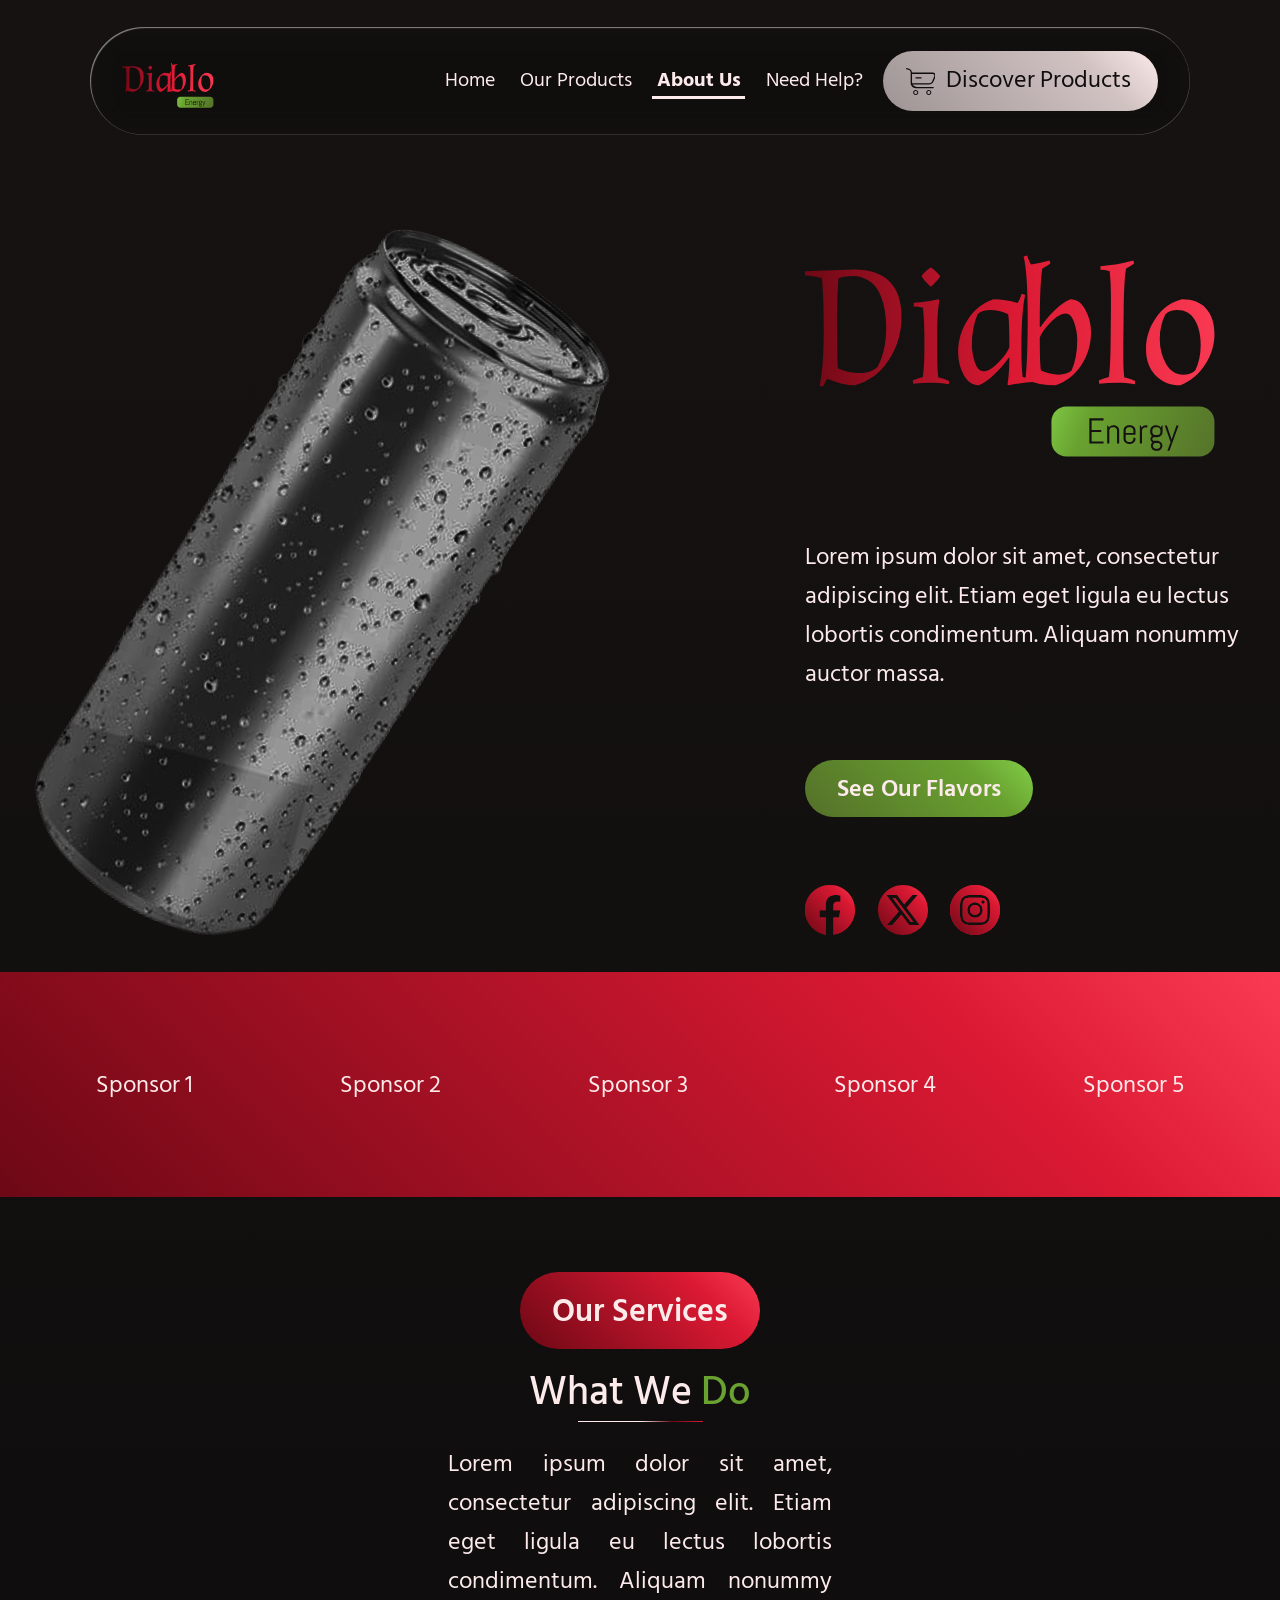
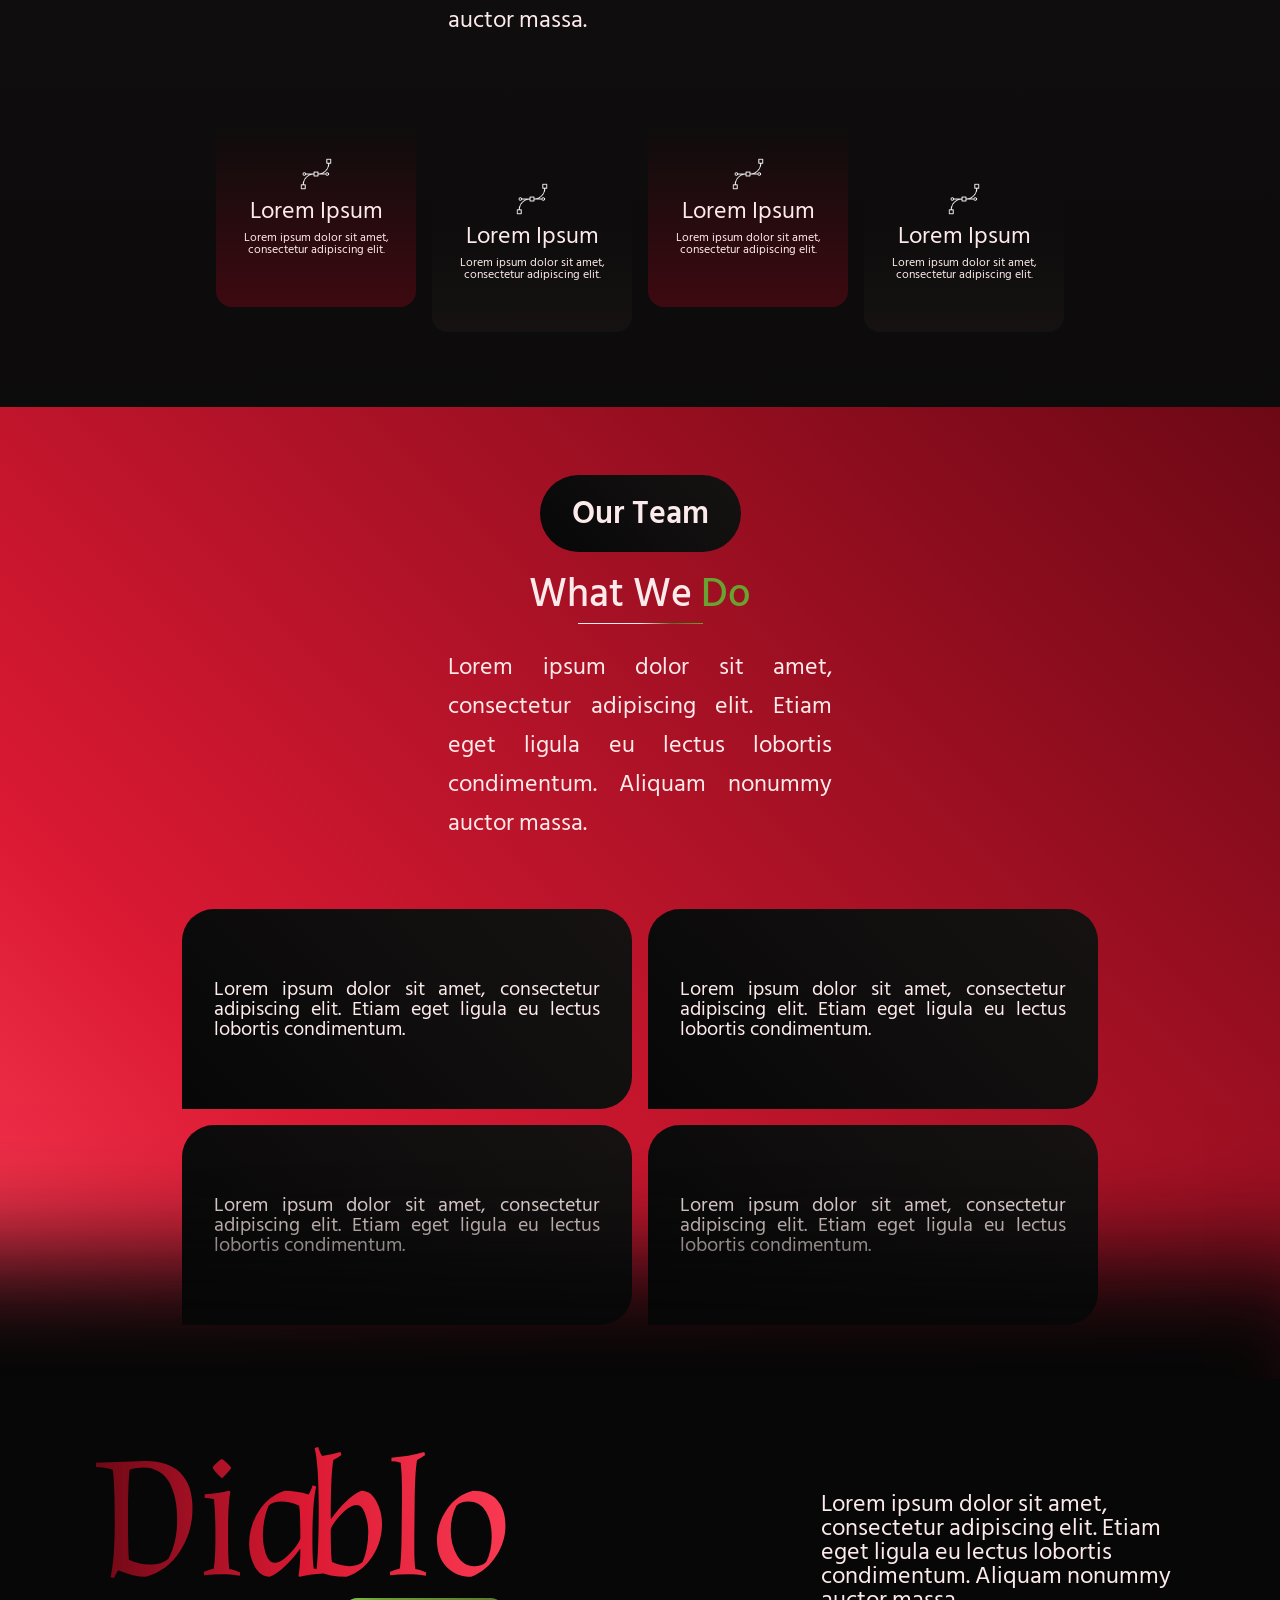
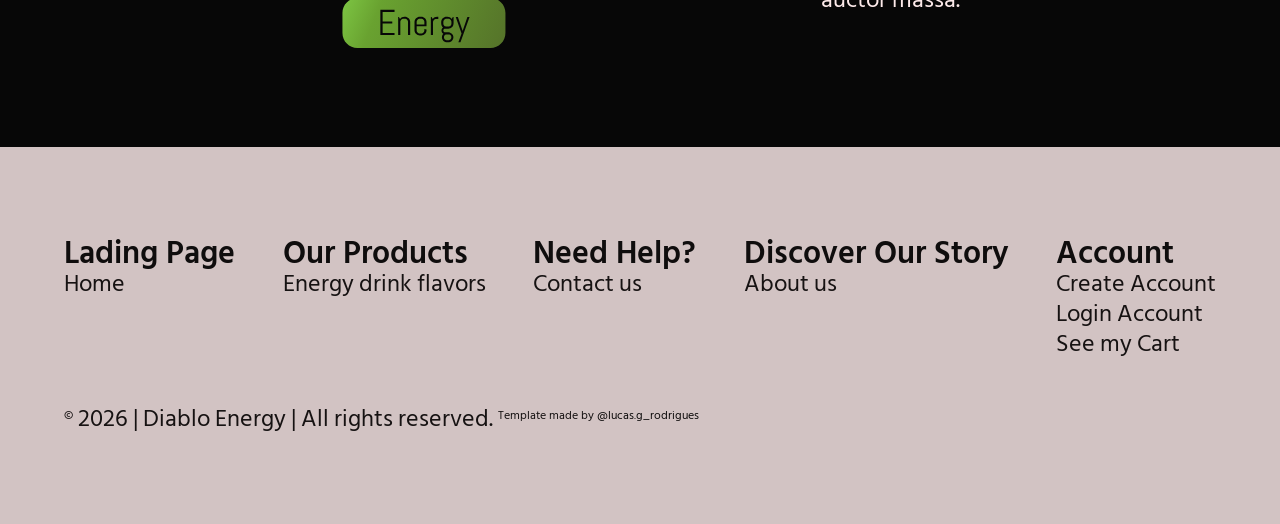
==== commit 76c677af: "Add files via upload" ====
--- a/AboutUs.html
+++ b/AboutUs.html
@@ -621,15 +621,21 @@
                     Account
                 </h1>
 
-                <a href="">
+                <a href="CreateAccount.html">
                     <h2>
                         Create Account
                     </h2>
                 </a>
 
-                <a href="">
+                <a href="LoginAccount.html">
                     <h2>
                         Login Account
+                    </h2>
+                </a>
+
+                <a href="Cart.html">
+                    <h2>
+                        See my Cart
                     </h2>
                 </a>
             </div>
--- a/style.css
+++ b/style.css
@@ -234,6 +234,7 @@
     font-size: 24px;
     font-weight: lighter;
     color: rgb(15, 13, 13);
+    font-weight: 400;
 }
 
 header nav button#SeeYourCreateAccount {
@@ -603,7 +604,7 @@
     transition: transform 0.5s ease;
 }
 
-#Home section#MoreFlavors figure .CreateAccount {
+#Home section#MoreFlavors figure .Card {
     display: flex;
     align-items: end;
 
@@ -694,6 +695,8 @@
 
     background: linear-gradient(0deg, rgba(7, 7, 7, 1) 0%, rgba(15, 13, 13, 25%) 20%, rgba(22, 18, 18, 0) 50%);
     opacity: 0.75;
+
+    pointer-events: none;
 }
 
 #Home section#MoreFlavors figure:nth-child(1) {
@@ -1405,6 +1408,25 @@
     transform: translateY(-55%);
 }
 
+#NeedHelp section#Content #Grid #FormMessage input:not(:placeholder-shown):not(:focus),
+#NeedHelp section#Content #Grid #FormMessage input:focus,
+#NeedHelp section#Content #Grid #FormMessage textarea:not(:placeholder-shown):not(:focus),
+#NeedHelp section#Content #Grid #FormMessage textarea:focus {
+    border-radius: 5px;
+    border: rgb(253, 234, 234) solid 1px;
+}
+
+#NeedHelp section#Content #Grid #FormMessage input:focus+label,
+#NeedHelp section#Content #Grid #FormMessage input:not(:placeholder-shown):not(:focus)~label,
+#NeedHelp section#Content #Grid #FormMessage textarea:focus+label,
+#NeedHelp section#Content #Grid #FormMessage textarea:not(:placeholder-shown):not(:focus)~label {
+    color: rgb(253, 234, 234);
+    background-color: rgba(7, 7, 7, 100%);
+    border: solid 1px rgb(253, 234, 234);
+    opacity: 1;
+    transform: translateY(-55%);
+}
+
 #NeedHelp section#Content #Grid #FormMessage input,
 #NeedHelp section#Content #Grid #FormMessage textarea {
     color: rgb(253, 234, 234);
@@ -2113,7 +2135,7 @@
     border: 1px solid rgb(253, 234, 234);
 }
 
-#OurProducts .Product .AddCreateAccount {
+#OurProducts .Product .AddCart {
     background: linear-gradient(45deg, rgb(109, 8, 21) 0%, rgb(219, 25, 51) 75%, rgb(250, 58, 83) 100%);
 }
 
@@ -2488,7 +2510,7 @@
     color: rgb(158, 148, 148);
 }
 
-#ProductPage #Options #AddCreateAccount {
+#ProductPage #Options #AddCart {
     width: fit-content;
     height: fit-content;
 
@@ -2514,6 +2536,7 @@
 
 /* -------------------------------------------------------------------------------*/
 /* CreateAccount */
+
 #CreateAccount #BackGroundFade {
     padding-bottom: 25vh;
 }
@@ -2616,10 +2639,6 @@
     transition: 0.5s;
 }
 
-#CreateAccount section#Content #FormCreateAccount input:placeholder-shown:not(:focus)~label {
-    opacity: 0;
-}
-
 #CreateAccount section#Content #FormCreateAccount #Form #Name #NameLabel {
     top: 0;
 }
@@ -2640,7 +2659,34 @@
     opacity: 0;
 }
 
-#CreateAccount section#Content #FormCreateAccount input:focus+label {
+#CreateAccount section#Content #FormCreateAccount input {
+    color: rgb(253, 234, 234);
+    font-size: 15px;
+
+    position: relative;
+
+    background: none;
+    border: none;
+    border-bottom: rgb(253, 234, 234) solid 1px;
+
+    height: 6vh;
+    width: 100%;
+    padding: 20px 15px;
+
+    resize: none;
+    overflow: visible;
+
+    animation: 0.5s;
+}
+
+#CreateAccount section#Content #FormCreateAccount input:not(:placeholder-shown):not(:focus),
+#CreateAccount section#Content #FormCreateAccount input:focus {
+    border-radius: 5px;
+    border: rgb(253, 234, 234) solid 1px;
+}
+
+#CreateAccount section#Content #FormCreateAccount input:focus+label,
+#CreateAccount section#Content #FormCreateAccount input:not(:placeholder-shown):not(:focus)~label {
     color: rgb(253, 234, 234);
     background-color: rgba(7, 7, 7, 100%);
     border: solid 1px rgb(253, 234, 234);
@@ -2648,31 +2694,6 @@
     transform: translateY(-55%);
 }
 
-#CreateAccount section#Content #FormCreateAccount input {
-    color: rgb(253, 234, 234);
-    font-size: 15px;
-
-    position: relative;
-
-    background: none;
-    border: none;
-    border-bottom: rgb(253, 234, 234) solid 1px;
-
-    height: 6vh;
-    width: 100%;
-    padding: 20px 15px;
-
-    resize: none;
-    overflow: visible;
-
-    animation: 0.5s;
-}
-
-#CreateAccount section#Content #FormCreateAccount input:focus {
-    border-radius: 5px;
-    border: rgb(253, 234, 234) solid 1px;
-}
-
 /* -- Form Create Account */
 
 #CreateAccount section#Content #FormCreateAccount #Action {
@@ -2732,4 +2753,476 @@
 #CreateAccount section#Content #LoginWith #Accounts svg {
     height: 5vh;
     width: 2.5vw;
+}
+
+
+/* -------------------------------------------------------------------------------*/
+/* CreateAccount */
+
+#Cart #BackGroundFade {
+    padding-bottom: 25vh;
+}
+
+#Cart section#Grid {
+    display: grid;
+    grid-template-columns: 3fr 1.5fr;
+    justify-content: space-between;
+    gap: 5vw;
+    margin: 10vh 5vw;
+}
+
+#Cart section#Grid>div {
+    padding: 10vh 3.75vw;
+    border-radius: 12.5vh;
+
+    display: flex;
+    flex-direction: column;
+
+    background-color: rgba(7, 7, 7, 50%);
+    box-shadow: 0 1px 4px 0px rgba(255, 255, 255, 0.2) inset, 0 -0.5px 1px 0px rgba(255, 255, 255, 0.1) inset, 0 0 100px 20px rgb(22, 18, 18, 50%);
+}
+
+#Cart section#Grid #Items {
+    gap: 7.5vh;
+}
+
+#Cart section#Grid #Items #Description {
+    display: grid;
+    grid-template-columns: 3fr repeat(2, 1.25fr) 0.75fr;
+    justify-items: end;
+    align-items: center;
+    gap: 2.5vw;
+
+    padding-bottom: 2.5vh;
+    border-bottom: 1px solid rgb(253, 234, 234);
+}
+
+#Cart section#Grid #Items #Description h1 {
+    font-size: 32px;
+    line-height: 32px;
+    font-weight: 500;
+    color: rgb(253, 234, 234);
+    text-transform: capitalize;
+}
+
+#Cart section#Grid #Items #Description h1:first-of-type {
+    justify-self: start;
+}
+
+#Cart section#Grid #Items #Products {
+    display: flex;
+    flex-direction: column;
+    gap: 5vh;
+}
+
+#Cart section#Grid #Items .Product {
+    display: grid;
+    grid-template-columns: 3fr repeat(2, 1.25fr) 0.75fr;
+    justify-items: end;
+    align-items: center;
+    gap: 2.5vw;
+    padding-bottom: 5vh;
+    border-bottom: 1px solid rgba(158, 148, 148, 25%);
+    position: relative;
+}
+
+#Cart section#Grid #Items .Product:last-child {
+    padding: 0;
+    border: none;
+}
+
+#Cart section#Grid #Items .Product>div:first-of-type {
+    justify-self: start;
+}
+
+#Cart section#Grid #Items .Product .Card {
+    display: flex;
+    gap: 2.5vw;
+    align-items: center;
+}
+
+#Cart section#Grid #Items .Product .Card>figure {
+    width: 6.25vw;
+    aspect-ratio: 1;
+
+    display: flex;
+    justify-content: center;
+    align-items: center;
+
+    border-radius: 2.5vh;
+    background: linear-gradient(0deg, rgb(7, 7, 7, 50%) 0%, rgb(15, 13, 13, 50%) 50%, rgb(22, 18, 18, 50%) 100%);
+    box-shadow: 0 1px 2px 0px rgba(255, 255, 255, 0.2) inset, 0 -0.5px 1px 0px rgba(255, 255, 255, 0.1) inset, 0 0 100px 20px rgb(22, 18, 18, 50%) inset;
+    border-bottom: 1px solid rgba(210, 195, 195, 75%);
+}
+
+#Cart section#Grid #Items .Product img {
+    transform: rotate(32.5deg);
+    height: 8.75vh;
+}
+
+#Cart section#Grid #Items .Product .Text {
+    display: flex;
+    flex-direction: column;
+    gap: 1vh;
+}
+
+#Cart section#Grid #Items .Product .Text h2 {
+    font-size: 30px;
+    line-height: 30px;
+    font-weight: 500;
+}
+
+#Cart section#Grid #Items .Product .Text h3 {
+    font-size: 16px;
+    line-height: 16px;
+    font-weight: 300;
+}
+
+#Cart section#Grid #Items .Product #Quantity {
+    display: flex;
+    align-items: center;
+    justify-content: space-between;
+
+    position: relative;
+}
+
+#Cart section#Grid #Items .Product #Quantity #QuantitySelector {
+    height: fit-content;
+    width: fit-content;
+
+    border-radius: 5vh;
+    background: none;
+
+    display: flex;
+    align-items: center;
+    justify-content: center;
+    gap: 0.5vw;
+}
+
+#Cart section#Grid #Items .Product #Quantity input[type="number"] {
+    background: none;
+    border: none;
+
+    field-sizing: content;
+    width: auto;
+
+    font-size: 20px;
+    line-height: 20px;
+    font-weight: 300;
+    color: rgb(253, 234, 234);
+
+    -moz-appearance: textfield;
+    appearance: textfield;
+
+    transition: 0.1s ease;
+}
+
+#Cart section#Grid #Items .Product #Quantity input[type=number]::-webkit-inner-spin-button,
+#Cart section#Grid #Items .Product #Quantity input[type=number]::-webkit-outer-spin-button {
+    -webkit-appearance: none;
+}
+
+#Cart section#Grid #Items .Product #Quantity input::-webkit-inner-spin-button,
+#Cart section#Grid #Items .Product #Quantity input::-webkit-outer-spin-button {
+    opacity: 1;
+    background: rgb(10, 9, 9);
+}
+
+#Cart section#Grid #Items .Product #Quantity #UnSelector {
+    display: flex;
+    gap: 0.75vw;
+    align-items: center;
+}
+
+#Cart section#Grid #Items .Product #Quantity #Un {
+    font-size: 20px;
+    line-height: 20px;
+    font-weight: 300;
+    color: rgb(253, 234, 234);
+
+    pointer-events: none;
+    user-select: none;
+}
+
+#Cart section#Grid #Items .Product #Quantity #Selector {
+    display: flex;
+    flex-direction: column;
+    justify-content: space-between;
+}
+
+#Cart section#Grid #Items .Product #Quantity #Selector .QuantityModifier {
+    background: none;
+    border: none;
+    padding: 0;
+
+    height: 15px;
+    width: 10px;
+}
+
+#Cart section#Grid #Items .Product #Quantity #Selector svg {
+    height: 11px;
+    width: 10px;
+}
+
+#Cart section#Grid #Items .Product h2 {
+    font-size: 24px;
+    line-height: 24px;
+    font-weight: 500;
+}
+
+#Cart section#Grid #Items .Product button {
+    background: none;
+    border: none;
+    padding: 0;
+    margin: 0;
+    width: fit-content;
+    height: fit-content;
+    position: relative;
+}
+
+#Cart section#Grid #Items .Product button figure {
+    display: flex;
+    flex-direction: column;
+    align-items: center;
+    justify-content: center;
+    gap: 0;
+}
+
+#Cart section#Grid #Items .Product button h3 {
+    padding: 0.75vh 1vw;
+    border-radius: 2.5vh;
+    background: linear-gradient(0deg, rgb(7, 7, 7, 50%) 0%, rgb(15, 13, 13, 50%) 50%, rgb(22, 18, 18, 50%) 100%);
+    box-shadow: 0 1px 2px 0px rgba(255, 255, 255, 0.2) inset, 0 -0.5px 1px 0px rgba(255, 255, 255, 0.1) inset, 0 0 100px 20px rgb(22, 18, 18, 50%) inset;
+
+    position: absolute;
+    white-space: nowrap;
+    left: 125%;
+    top: 50%;
+    transform: translateY(-50%);
+
+    opacity: 0;
+    transition: 0.75s;
+
+    font-size: 16px;
+    line-height: 16px;
+    font-weight: 300;
+}
+
+#Cart section#Grid #Items .Product button:hover h3 {
+    opacity: 1;
+}
+
+#Cart section#Grid #Items .Product button:focus figure svg:first-of-type {
+    animation: DeleteAnimationSVG 1s forwards;
+}
+
+@keyframes DeleteAnimationSVG {
+    0% {
+        transform: translateY(0);
+    }
+
+    40% {
+        transform: translateY(-15px) rotate(-30deg);
+        transform-origin: bottom left;
+    }
+
+    100% {
+        transform: translateY(0) rotate(0deg);
+        transform-origin: bottom left;
+    }
+}
+
+#Cart section#Grid #Items .Product:has(button:focus) {
+    animation: DeleteAnimationProduct 3s forwards 0.75s;
+}
+
+@keyframes DeleteAnimationProduct {
+    0% {
+        transform: translateX(0%);
+    }
+
+    10% {
+        transform: translateX(-100%);
+        opacity: 0;
+    }
+
+    20% {
+        transform: translateX(-100);
+        opacity: 0;
+        top: -100vh;
+    }
+
+    65% {
+        transform: translateX(-100%);
+        opacity: 0;
+        top: 0;
+    }
+
+    75% {
+        transform: translateX(0%);
+        opacity: 0;
+    }
+
+    100% {
+        transform: translateX(0%);
+        opacity: 1;
+    }
+}
+
+#Cart section#Grid #Sumary {
+    display: flex;
+    flex-direction: column;
+    gap: 7.5vh;
+    height: fit-content;
+}
+
+#Cart section#Grid #Sumary h1 {
+    font-size: 48px;
+    line-height: 48px;
+    text-transform: capitalize;
+    color: rgb(253, 234, 234);
+}
+
+#Cart section#Grid #Sumary #Discount {
+    display: grid;
+    grid-template-columns: 2fr 1.5fr;
+    gap: 0.5vw;
+}
+
+#Cart section#Grid #Sumary .Input {
+    position: relative;
+}
+
+#Cart section#Grid #Sumary label {
+    position: absolute;
+    left: calc(0.25vw + 15px);
+    transform: translateY(1vh);
+
+    pointer-events: none;
+    user-select: none;
+
+    animation: 0.5s;
+    background-color: rgba(7, 7, 7, 0%);
+    width: fit-content;
+    padding: 0.6vh 0.75vw;
+    border-radius: 2vh;
+
+    font-size: 12px;
+    font-weight: 300;
+    color: rgb(158, 148, 148);
+
+    pointer-events: none;
+
+    transition: 0.5s;
+}
+
+#Cart section#Grid #Sumary input {
+    color: rgb(253, 234, 234);
+    font-size: 15px;
+
+    position: relative;
+
+    background: none;
+    border: none;
+    border-bottom: rgb(253, 234, 234) solid 1px;
+
+    height: 6vh;
+    width: 100%;
+    padding: 20px 15px;
+
+    resize: none;
+    overflow: visible;
+
+    animation: 0.5s;
+}
+
+#Cart section#Grid #Sumary input:not(:placeholder-shown):not(:focus),
+#Cart section#Grid #Sumary input:focus {
+    border-radius: 0;
+    outline: none;
+}
+
+#Cart section#Grid #Sumary input:focus+label,
+#Cart section#Grid #Sumary input:not(:placeholder-shown):not(:focus)~label {
+    color: rgb(253, 234, 234);
+    background-color: rgb(13, 12, 12);
+    opacity: 1;
+    transform: translateY(-55%);
+}
+
+#Cart section#Grid #Sumary #Discount button {
+    margin: 5% 10%;
+
+    display: flex;
+    align-items: center;
+    justify-content: center;
+
+    border-radius: 5vh;
+    border: 1px solid rgb(253, 234, 234);
+
+    background: none;
+}
+
+#Cart section#Grid #Sumary #Discount button h3 {
+    font-size: 20px;
+    line-height: 20px;
+    font-weight: 400;
+}
+
+#Cart section#Grid #Sumary #Price {
+    display: flex;
+    flex-direction: column;
+    gap: 2.5vh;
+}
+
+#Cart section#Grid #Sumary #Price>* {
+    width: 100%;
+    display: flex;
+    justify-content: space-between;
+}
+
+#Cart section#Grid #Sumary #Price h1 {
+    font-size: 36px;
+    line-height: 36px;
+}
+
+#Cart section#Grid #Sumary #Price h2 {
+    font-size: 24px;
+    line-height: 24px;
+}
+
+#Cart section#Grid #Sumary #Price h3 {
+    font-size: 20px;
+    line-height: 20px;
+    font-weight: 300;
+    color: rgba(210, 195, 195, 50%);
+}
+
+#Cart section#Grid #Sumary #Price h2:last-of-type {
+    padding-bottom: 2.5vh;
+    margin-bottom: 2.5vh;
+    border-bottom: 1px solid rgba(210, 195, 195, 75%);
+}
+
+#Cart section#Grid #Sumary #Price .Description {
+    font-weight: 500;
+}
+
+#Cart section#Grid #Sumary #Price .Value {
+    font-weight: 300;
+    color: rgba(210, 195, 195, 75%);
+}
+
+#Cart section#Grid #Sumary>button {
+    width: fit-content;
+    height: fit-content;
+
+    padding: 2.5vh 2.5vw;
+
+    border-radius: 5vh;
+    border: none;
+
+    line-height: 12px;
+
+    background: linear-gradient(45deg, rgb(109, 8, 21) 0%, rgb(219, 25, 51) 75%, rgb(250, 58, 83) 100%);
 }
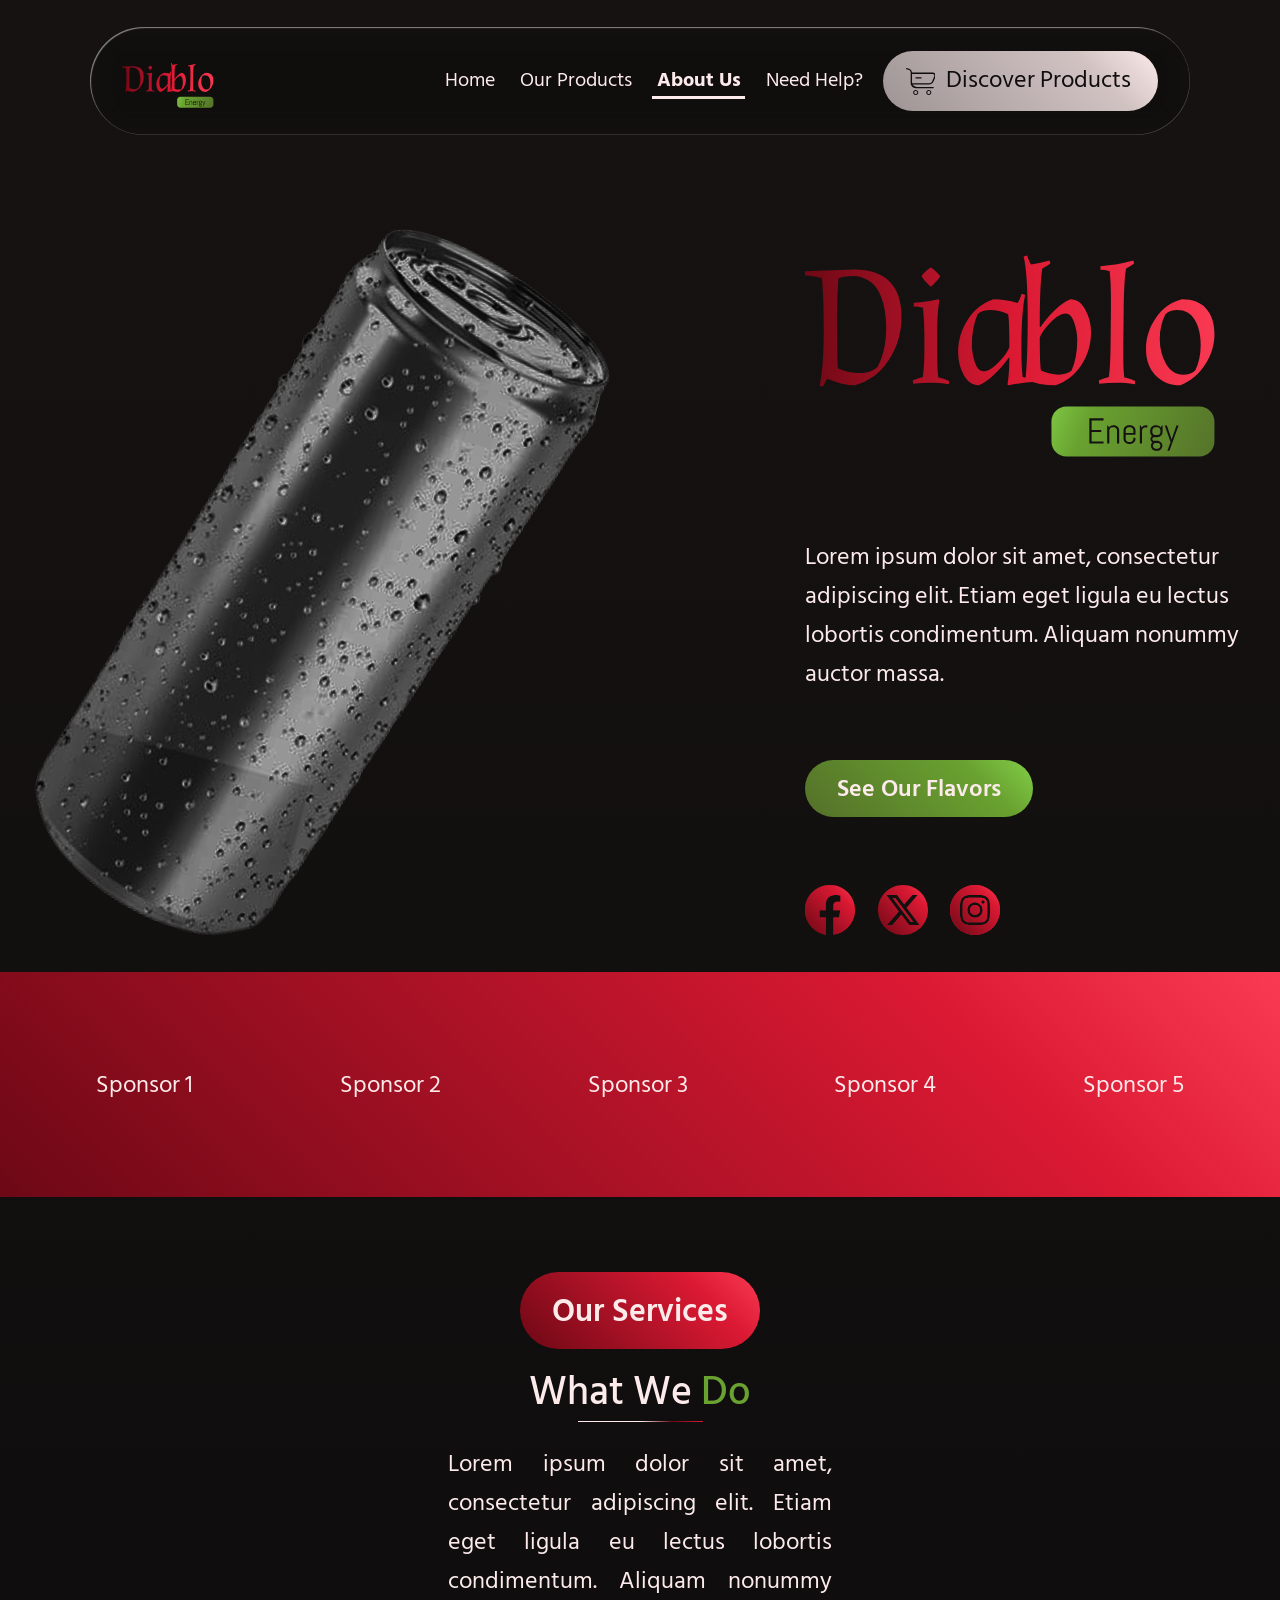
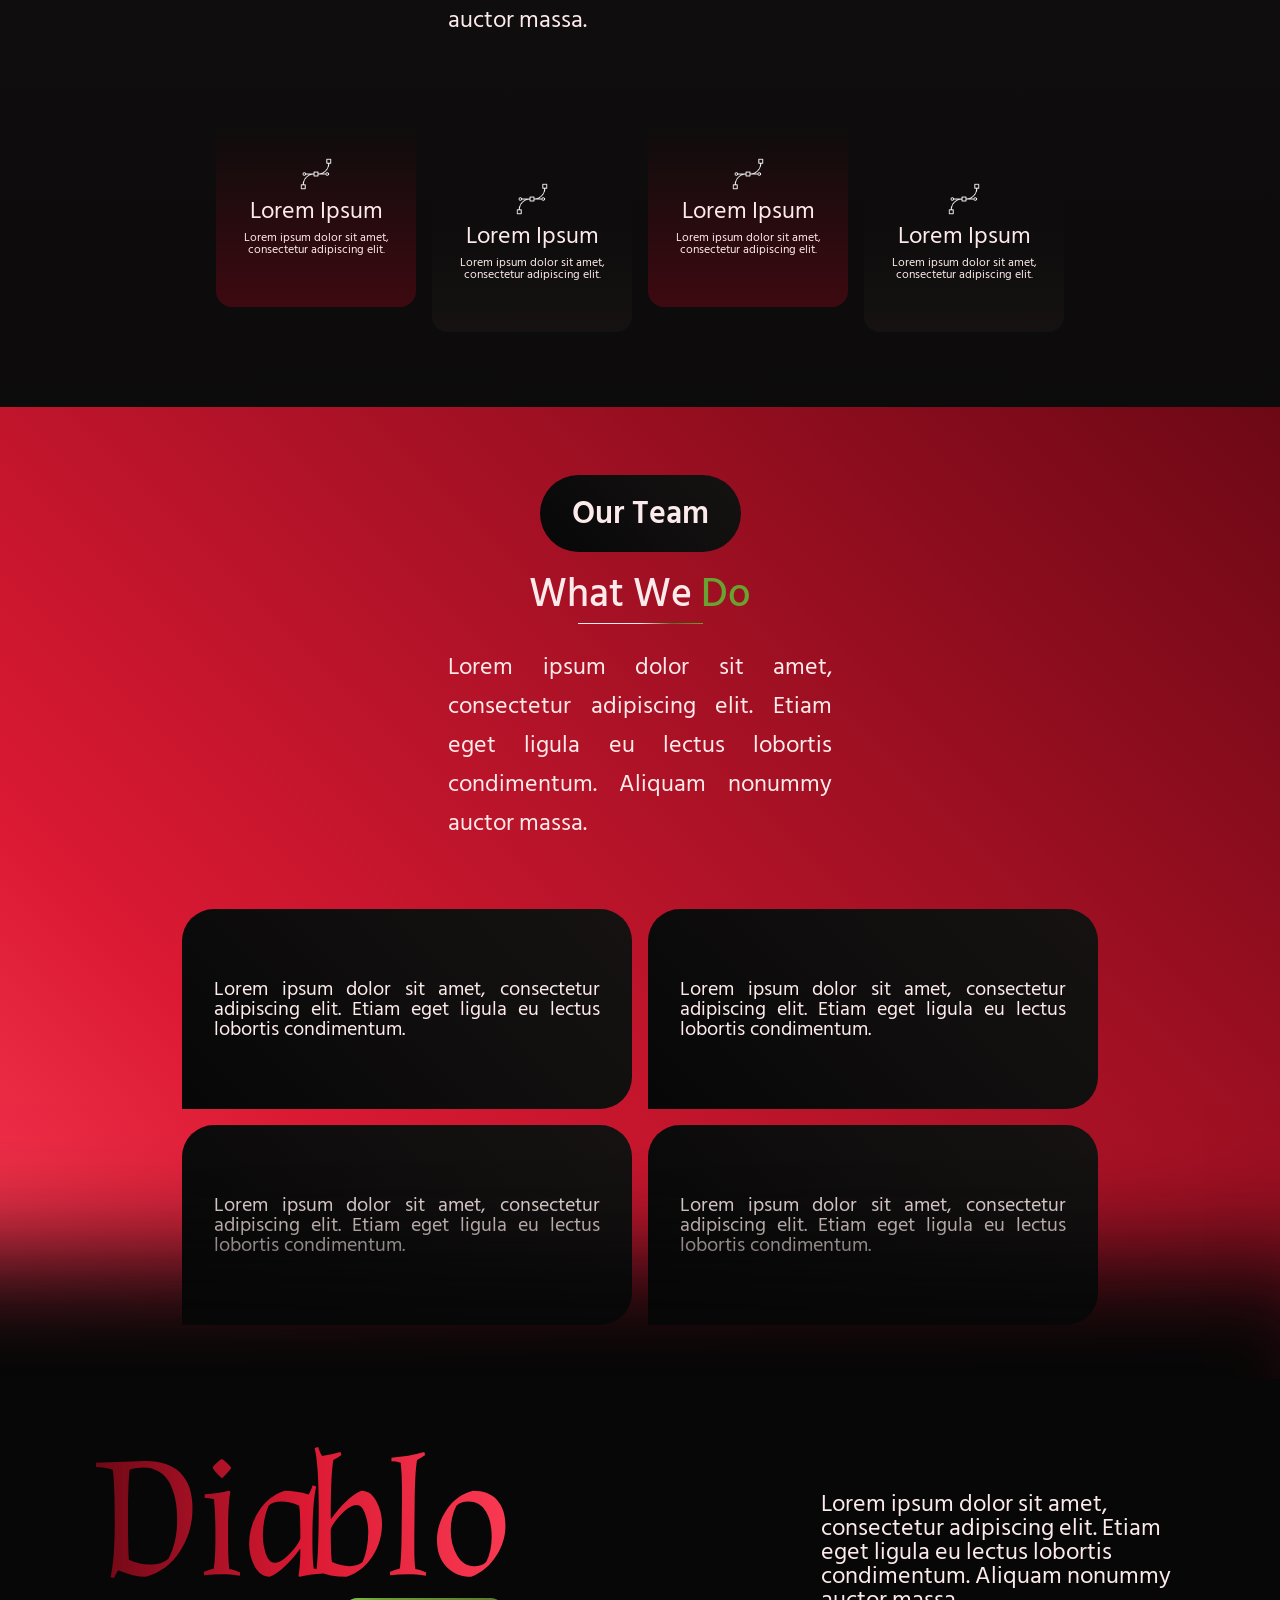
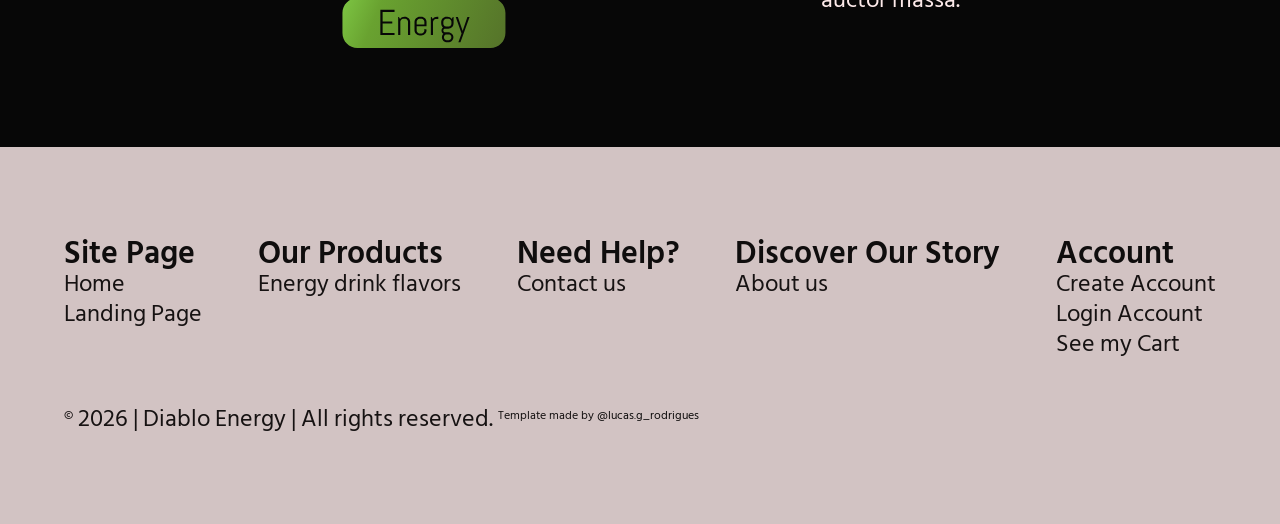
==== commit c234c198: "Add files via upload" ====
--- a/AboutUs.html
+++ b/AboutUs.html
@@ -570,12 +570,18 @@
         <section id="PagesFooter">
             <div>
                 <h1>
-                    Lading Page
+                    Site Page
                 </h1>
 
                 <a href="index.html">
                     <h2>
                         Home
+                    </h2>
+                </a>
+
+                <a href="LandingPage.html">
+                    <h2>
+                        Landing Page
                     </h2>
                 </a>
             </div>
--- a/style.css
+++ b/style.css
@@ -3225,4 +3225,564 @@
     line-height: 12px;
 
     background: linear-gradient(45deg, rgb(109, 8, 21) 0%, rgb(219, 25, 51) 75%, rgb(250, 58, 83) 100%);
+}
+
+
+/* -------------------------------------------------------------------------------*/
+/* Landing Page */
+
+
+#LandingPage {
+    margin-bottom: -27.5vw;
+}
+
+#LandingPage img {
+    position: absolute;
+    z-index: 0;
+}
+
+#LandingPage svg {
+    position: relative;
+    z-index: 2;
+}
+
+#LandingPage section {
+    position: relative;
+}
+
+/* - Banner */
+
+#LandingPage section#Banner {
+    width: 100%;
+    height: 75vw;
+
+    display: flex;
+    flex-direction: column;
+    justify-content: end;
+    align-items: center;
+}
+
+#LandingPage section#Banner img#Vulcan {
+    width: 100%;
+
+    filter: drop-shadow(0px 0px 150px rgba(0, 0, 0, 1)) blur(10px);
+    transform: translateY(-5vw);
+}
+
+#LandingPage section#Banner img#Rocks2 {
+    width: 100%;
+
+    filter: drop-shadow(0px 0px 150px rgba(0, 0, 0, 1)) blur(7.5px);
+    transform: translateY(-10vw);
+}
+
+#LandingPage section#Banner img#Smoke2 {
+    width: 100%;
+
+    filter: blur(7.5px);
+    mix-blend-mode: screen;
+    opacity: 50%;
+    transform: translateY(-10vw);
+}
+
+#LandingPage section#Banner img#AncientGateway {
+    width: 100%;
+
+    filter: drop-shadow(0px 0px 150px rgba(0, 0, 0, 1)) blur(5px);
+    transform: translateX(-0.33%) translateY(-10vh);
+}
+
+#LandingPage section#Banner img#CrimsonReaper {
+    height: 50vw;
+    z-index: 2;
+
+    animation: zoomAoEntrar linear;
+    animation-timeline: view();
+    animation-range: entry 0% cover 100%;
+}
+
+@keyframes zoomAoEntrar {
+    from {
+        transform: translateY(-12.5vw) scale(1);
+    }
+
+    to {
+        transform: translateY(-12.5vw) scale(1.15);
+    }
+}
+
+#LandingPage section#Banner svg#LogoWhite {
+    height: 25vw;
+    width: 39.75vw;
+    transform: translateY(-52.5vw);
+}
+
+#LandingPage section#Banner img#Smoke1 {
+    width: 100%;
+
+    filter: blur(2.5px);
+    transform: translateY(-10vw);
+    mix-blend-mode: screen;
+    opacity: 50%;
+}
+
+/* - DiabloEnergy */
+
+#LandingPage section#DiabloEnergy {
+    width: 100%;
+    height: 100vw;
+    transform: translateY(-25vw);
+    margin-bottom: -25vw;
+
+    display: flex;
+    flex-direction: column;
+    justify-content: center;
+    align-items: center;
+}
+
+#LandingPage section#DiabloEnergy img#Rocks1 {
+    width: 100%;
+}
+
+#LandingPage section#DiabloEnergy div#Description {
+    position: relative;
+    height: 42.5vw;
+    width: 35vw;
+    padding: 0 5vw;
+
+    position: absolute;
+    left: 0;
+    transform: translateY(-15vw);
+
+    display: flex;
+    flex-direction: column;
+    align-items: start;
+    justify-content: center;
+    gap: 5vh;
+}
+
+#LandingPage section#DiabloEnergy div#Description #Logo svg {
+    width: 26.2vw;
+    height: 11.8vw;
+}
+
+#LandingPage section#DiabloEnergy div#Description #Logo>svg:first-child {
+    position: absolute;
+    filter: blur(7.5px);
+    opacity: 75%;
+}
+
+#LandingPage section#DiabloEnergy div#Description svg {
+    height: 12.5vw;
+    width: 26.2vw;
+}
+
+#LandingPage section#DiabloEnergy div#Description h2 {
+    font-weight: 100;
+}
+
+#LandingPage section#DiabloEnergy div#Description button {
+    width: fit-content;
+    height: fit-content;
+
+    padding: 2.5vh 2.5vw;
+
+    border-radius: 5vh;
+    border: none;
+
+    line-height: 12px;
+
+    background: linear-gradient(45deg, rgb(84, 112, 41) 0%, rgb(105, 162, 48) 75%, rgb(130, 206, 72) 100%);
+}
+
+#LandingPage section#DiabloEnergy img#Lata {
+    height: 64vw;
+    right: -7.5vw;
+    transform: rotate(-7.5deg);
+}
+
+/* - Diablo Traditional */
+
+#LandingPage section#DiabloTraditional {
+    width: 100%;
+    height: 63.75vw;
+
+    display: flex;
+    flex-direction: column;
+    justify-content: end;
+    align-items: center;
+
+    transform: translateY(-5vw);
+    margin-bottom: 7.5vw;
+}
+
+#LandingPage section#DiabloTraditional img#Smoke3 {
+    width: 100%;
+
+    filter: blur(2.5px);
+    transform: translateY(-15vw);
+    mix-blend-mode: screen;
+    opacity: 50%;
+}
+
+#LandingPage section#DiabloTraditional div#Description {
+    position: relative;
+    padding: 3.75vw 2.5vw 7.5vw 2.5vw;
+    margin: 0 5vw;
+
+    position: absolute;
+    right: 0;
+    top: 0;
+
+    display: flex;
+    flex-direction: column;
+    align-items: end;
+    justify-content: center;
+    gap: 2.5vw;
+
+    background-color: rgb(210, 195, 195, 25%);
+    border-radius: 6vh;
+
+    box-shadow: 1px 1px 1px 0px rgba(255, 255, 255, 0.5) inset, -0.5px -0.5px 0.5px 0px rgba(255, 255, 255, 0.25) inset;
+    backdrop-filter: blur(2.5px) grayscale(50%) brightness(50%);
+
+    pointer-events: all;
+}
+
+#LandingPage section#DiabloTraditional div#Description #Logo svg {
+    width: 26.2vw;
+    height: 11.8vw;
+}
+
+#LandingPage section#DiabloTraditional div#Description #Logo>svg:first-child {
+    position: absolute;
+    filter: blur(10px);
+}
+
+#LandingPage section#DiabloTraditional div#Description svg {
+    height: 12.5vw;
+    width: 26.2vw;
+}
+
+#LandingPage section#DiabloTraditional div#Description h2 {
+    font-weight: 100;
+    width: 25vw;
+    text-align: end;
+}
+
+#LandingPage section#DiabloTraditional div#Description button {
+    width: fit-content;
+    height: fit-content;
+
+    padding: 2.5vh 2.5vw;
+
+    border-radius: 5vh;
+    border: none;
+
+    line-height: 12px;
+
+    background: linear-gradient(45deg, rgb(84, 112, 41) 0%, rgb(105, 162, 48) 75%, rgb(130, 206, 72) 100%);
+}
+
+#LandingPage section#DiabloTraditional img#Lata {
+    width: 24.6vw;
+    height: 37.5vw;
+    transform: translateY(-15vw);
+}
+
+#LandingPage section#DiabloTraditional svg#Shadow {
+    filter: blur(25px);
+    transform: translateY(-18vw);
+}
+
+#LandingPage section#DiabloTraditional img#Rocks11 {
+    width: 59.1vw;
+    filter: drop-shadow(0px 0px 100px rgba(0, 0, 0, 1)) blur(2.5px);
+}
+
+#LandingPage section#DiabloTraditional img#Rocks10 {
+    width: 100%;
+    transform: translateY(-7.5vw);
+    filter: drop-shadow(0px 0px 250px rgba(0, 0, 0, 1)) blur(7.5px);
+}
+
+/* - Diablo Zero */
+
+#LandingPage section#DiabloZero {
+    width: 100%;
+    height: 100vw;
+    transform: translateY(-25vw);
+    margin-bottom: -25vw;
+
+    display: flex;
+    flex-direction: column;
+    justify-content: center;
+    align-items: center;
+}
+
+#LandingPage section#DiabloZero img#Rocks6 {
+    width: 100%;
+    top: 1vw;
+    filter: drop-shadow(0px 0px 250px rgba(0, 0, 0, 1)) blur(12.5px) grayscale(5%);
+}
+
+#LandingPage section#DiabloZero img#Rocks5 {
+    width: 100%;
+    top: 1vw;
+    filter: drop-shadow(0px 0px 250px rgba(0, 0, 0, 1)) blur(7.5px);
+}
+
+#LandingPage section#DiabloZero svg#Transition {
+    width: 100%;
+    height: 72.5vw;
+    transform: scale(1.25);
+    top: 0;
+    transform: translateY(-53.25vw);
+}
+
+#LandingPage section#DiabloZero img#BackImg2 {
+    width: 100%;
+    transform: translateY(5vw);
+    filter: blur(5px);
+}
+
+#LandingPage section#DiabloZero img#LataZero {
+    filter: drop-shadow(0px 0px 50px rgba(0, 0, 0, 1)) drop-shadow(0px 0px 250px rgba(0, 0, 0, 25%)) drop-shadow(-150px 100px 200px rgba(0, 0, 0, 1));
+    z-index: 1;
+}
+
+#LandingPage section#DiabloZero #Cards {
+    padding: 0 7.5vw;
+    width: 100%;
+    display: flex;
+    justify-content: space-between;
+}
+
+#LandingPage section#DiabloZero #Logo {
+    padding: 2.5vw;
+    transform: translateY(27.5vw);
+
+    width: fit-content;
+    height: fit-content;
+
+    display: flex;
+    flex-direction: column;
+    align-items: end;
+    justify-content: center;
+    gap: 2.5vw;
+
+    background-color: rgb(210, 195, 195, 25%);
+    border-radius: 6vh;
+
+    box-shadow: 1px 1px 1px 0px rgba(255, 255, 255, 0.5) inset, -0.5px -0.5px 0.5px 0px rgba(255, 255, 255, 0.25) inset;
+    backdrop-filter: blur(7.5px) grayscale(25%) brightness(90%);
+
+    pointer-events: all;
+    z-index: 2;
+}
+
+#LandingPage section#DiabloZero #Logo svg {
+    width: 26.2vw;
+    height: 11.8vw;
+}
+
+#LandingPage section#DiabloZero #Logo>svg:first-child {
+    position: absolute;
+    filter: blur(10px);
+}
+
+#LandingPage section#DiabloZero #Description {
+    width: 22.5vw;
+    height: 25vw;
+    padding: 4vw 2.5vw;
+    transform: translateY(27.5vw);
+
+    display: flex;
+    flex-direction: column;
+    align-items: end;
+    justify-content: space-between;
+
+    background-color: rgb(210, 195, 195, 25%);
+    border-radius: 6vh;
+
+    box-shadow: 1px 1px 1px 0px rgba(255, 255, 255, 0.5) inset, -0.5px -0.5px 0.5px 0px rgba(255, 255, 255, 0.25) inset;
+    backdrop-filter: blur(7.5px) grayscale(25%) brightness(90%);
+
+    pointer-events: all;
+}
+
+#LandingPage section#DiabloZero #Description h2 {
+    font-weight: 500;
+    color: rgb(22, 18, 18);
+    text-align: end;
+}
+
+#LandingPage section#DiabloZero #Description button {
+    width: fit-content;
+    height: fit-content;
+
+    padding: 2.5vh 2.5vw;
+
+    border-radius: 5vh;
+    border: none;
+
+    line-height: 12px;
+
+    background: linear-gradient(45deg, rgb(28, 47, 175) 0%, rgb(53, 115, 207) 75%, rgb(107, 182, 228) 100%);
+}
+
+/* - Diablo Ultra */
+
+#LandingPage section#DiabloUltra {
+    width: 100%;
+    height: 91.75vw;
+
+    display: flex;
+    flex-direction: column;
+    align-items: center;
+
+    transform: translateY(-5vw);
+    margin-bottom: 7.5vw;
+}
+
+#LandingPage section#DiabloUltra img#Rocks4 {
+    width: 100%;
+    filter: drop-shadow(0px 0px 250px rgba(0, 0, 0, 1)) blur(7.5px);
+    transform: translateY(-30vw);
+}
+
+#LandingPage section#DiabloUltra svg#Transition1 {
+    width: 100%;
+    height: 52.5vw;
+    transform: translateY(-32.5vw);
+    position: absolute;
+}
+
+#LandingPage section#DiabloUltra img#Rocks3 {
+    width: 100%;
+    filter: drop-shadow(0px 0px 250px rgba(0, 0, 0, 1)) blur(7.5px);
+    transform: translateY(-8vw);
+}
+
+#LandingPage section#DiabloUltra img#BackImg1 {
+    width: 100%;
+    transform: translateY(-5vw);
+    filter: blur(5px);
+}
+
+#LandingPage section#DiabloUltra img#Rocks9 {
+    width: 57.95vw;
+    filter: drop-shadow(0px 0px 250px rgba(0, 0, 0, 1)) blur(5px);
+    transform: translateY(10vw);
+}
+
+#LandingPage section#DiabloUltra img#LataUltra {
+    filter: drop-shadow(0px 0px 50px rgba(0, 0, 0, 1)) drop-shadow(0px 0px 250px rgba(0, 0, 0, 1));
+    bottom: 0;
+    transform: translateY(-30vw);
+}
+
+#LandingPage section#DiabloUltra img#Smoke3 {
+    width: 100%;
+
+    filter: blur(7.5px);
+    mix-blend-mode: screen;
+    opacity: 75%;
+
+    bottom: 0;
+    transform: translateY(-30vw);
+    filter: blur(5px);
+}
+
+#LandingPage section#DiabloUltra img#Smoke2 {
+    width: 100%;
+
+    filter: blur(7.5px);
+    mix-blend-mode: screen;
+    opacity: 50%;
+
+    bottom: 0;
+    transform: translateY(-25vw);
+    filter: blur(5px);
+}
+
+#LandingPage section#DiabloUltra img#Rocks7 {
+    width: 100%;
+    filter: drop-shadow(0px 0px 250px rgba(0, 0, 0, 1)) blur(7.5px);
+    bottom: 0;
+    transform: translateY(-12.5vw);
+}
+
+#LandingPage section#DiabloUltra img#Rocks8 {
+    width: 100%;
+    filter: drop-shadow(0px 0px 250px rgba(0, 0, 0, 1)) blur(10px) grayscale(25%) brightness(90%);
+    bottom: 0;
+    transform: translateY(-10vw);
+}
+
+#LandingPage section#DiabloUltra svg#transition3 {
+    width: 100%;
+    height: 52.5vw;
+    bottom: 0;
+    transform: translateY(-5vw);
+    position: absolute;
+}
+
+#LandingPage section#DiabloUltra div#Description {
+    position: relative;
+    padding: 3.75vw 2.5vw 5vw 2.5vw;
+    margin: 0 5vw;
+
+    position: absolute;
+    left: 0;
+    top: 17.5vw;
+
+    display: flex;
+    flex-direction: column;
+    align-items: start;
+    justify-content: center;
+    gap: 2.5vw;
+
+    background-color: rgb(210, 195, 195, 25%);
+    border-radius: 6vh;
+
+    box-shadow: 1px 1px 1px 0px rgba(255, 255, 255, 0.5) inset, -0.5px -0.5px 0.5px 0px rgba(255, 255, 255, 0.25) inset;
+    backdrop-filter: blur(2.5px) grayscale(50%) brightness(50%);
+
+    pointer-events: all;
+}
+
+#LandingPage section#DiabloUltra div#Description #Logo svg {
+    width: 26.2vw;
+    height: 11.8vw;
+}
+
+#LandingPage section#DiabloUltra div#Description #Logo>svg:first-child {
+    position: absolute;
+    filter: blur(10px);
+}
+
+#LandingPage section#DiabloUltra div#Description svg {
+    height: 12.5vw;
+    width: 26.2vw;
+}
+
+#LandingPage section#DiabloUltra div#Description h2 {
+    font-weight: 100;
+    width: 25vw;
+    text-align: start;
+}
+
+#LandingPage section#DiabloUltra div#Description button {
+    width: fit-content;
+    height: fit-content;
+
+    padding: 2.5vh 2.5vw;
+
+    border-radius: 5vh;
+    border: none;
+
+    line-height: 12px;
+
+    background: linear-gradient(45deg, rgb(7, 7, 7) 0%, rgb(15, 13, 13) 75%, rgb(22, 18, 18) 100%);
 }
